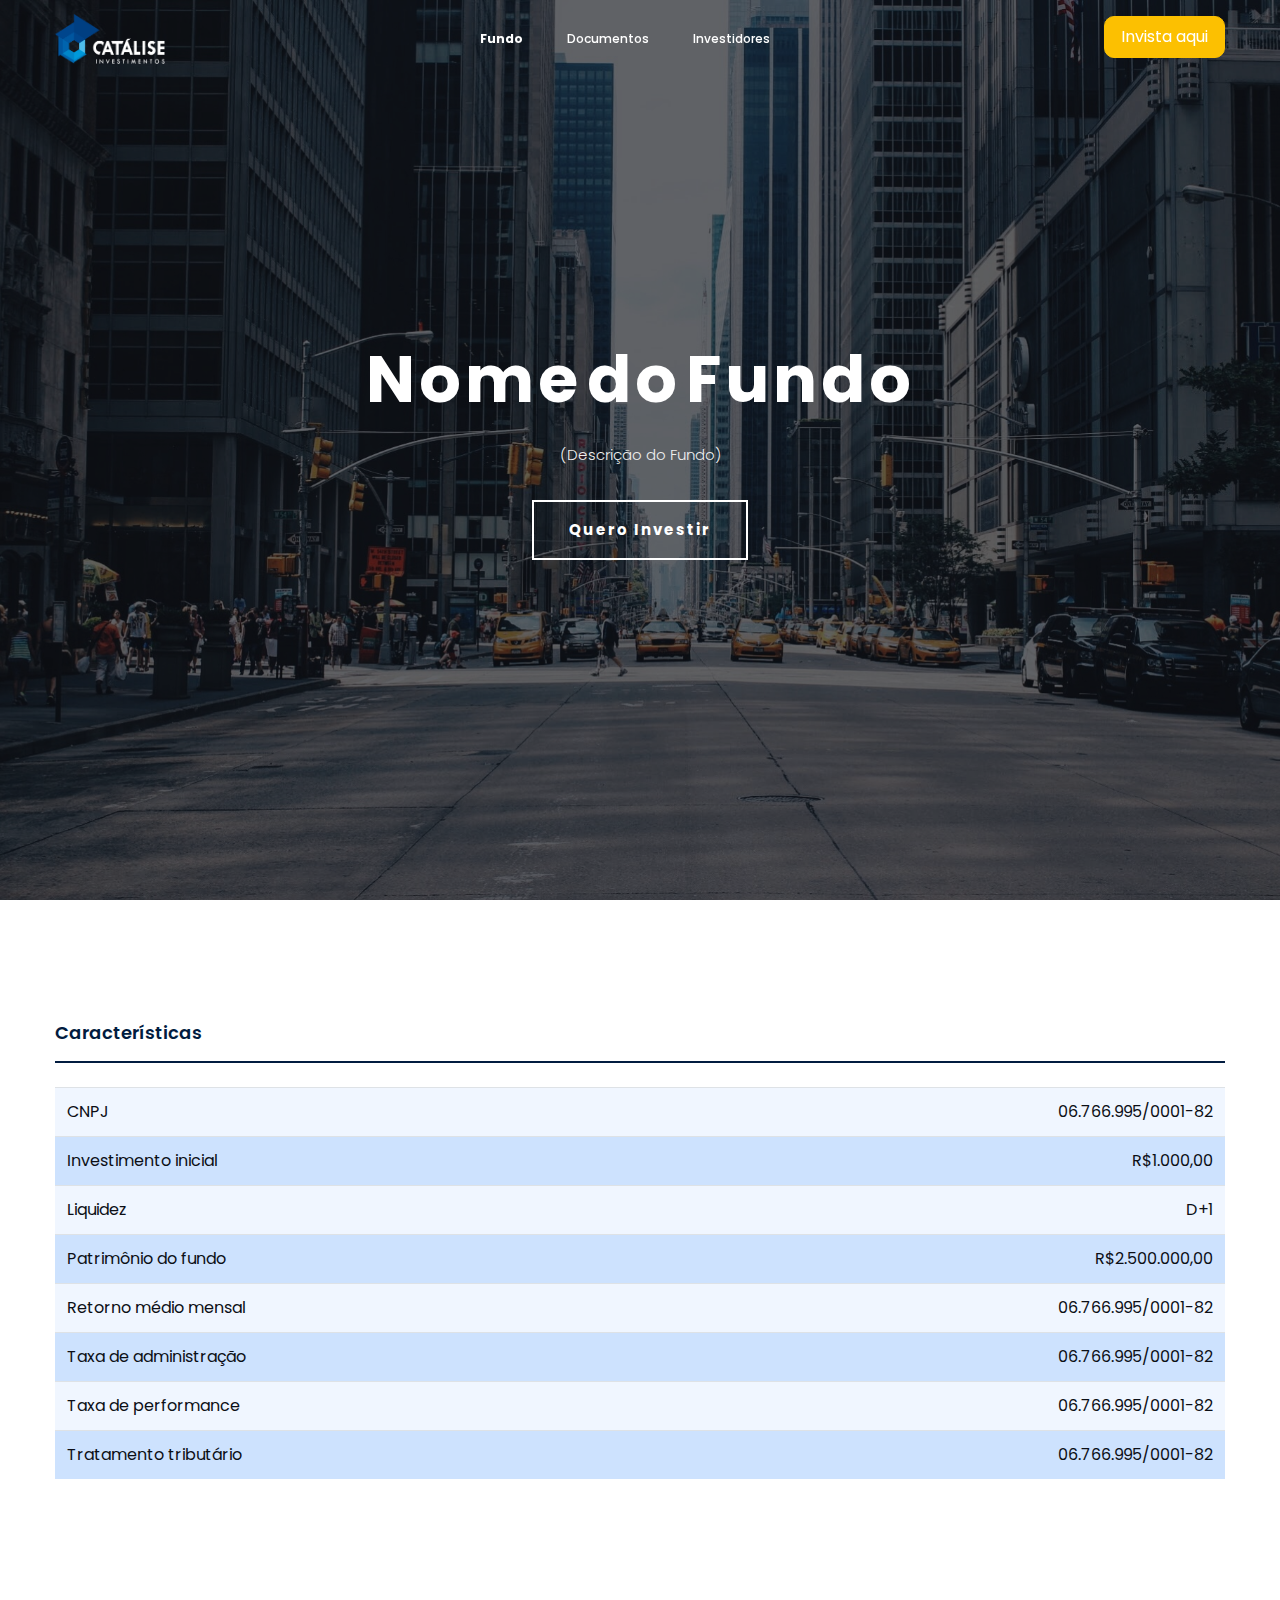
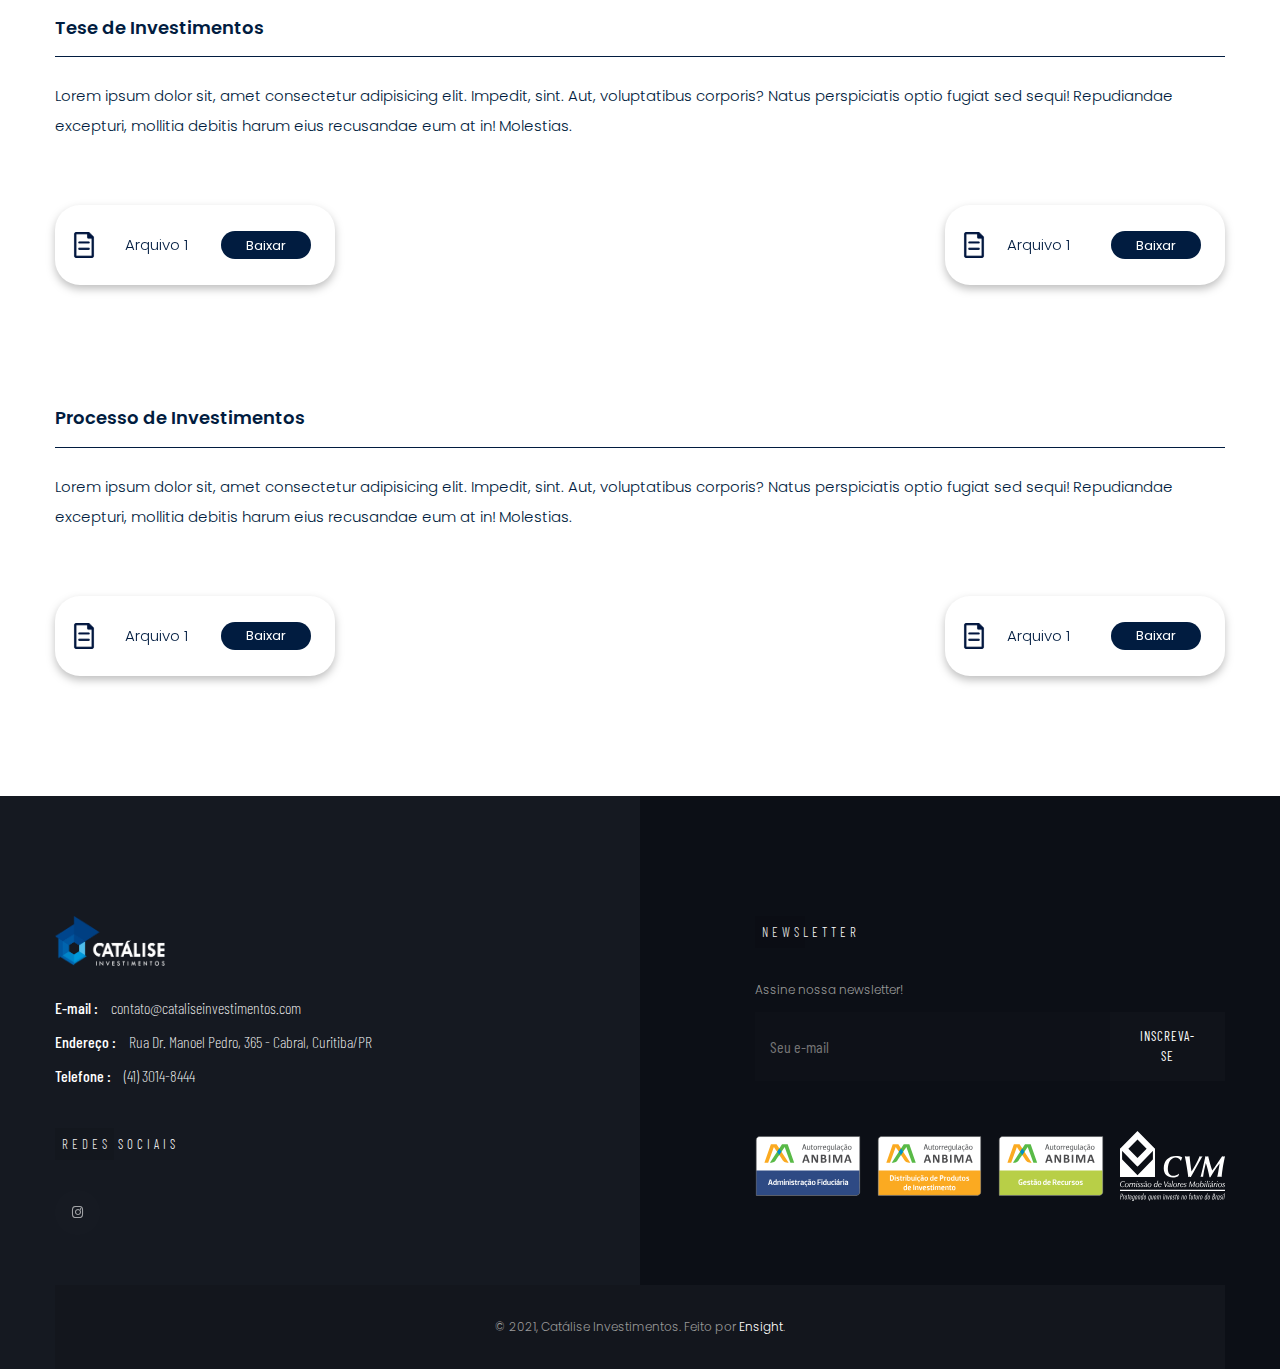
==== index.html @ 3461d492 "first" ====
<!DOCTYPE html>
<html lang="zxx">

<head>

    <!-- Metas -->
    <meta charset="utf-8">
    <meta http-equiv="X-UA-Compatible" content="IE=edge" />
    <meta name="viewport" content="width=device-width, initial-scale=1, maximum-scale=1" />
    <meta name="keywords" content="HTML5 Template Avo onepage themeforest" />
    <meta name="description" content="Avo - Onepage Multi-Purpose HTML5 Template" />
    <meta name="author" content="" />

    <!-- Title  -->
    <title>Tractor</title>

    <!-- Favicon -->
    <link rel="shortcut icon" href="img/favicon.png" />

    <!-- Google Fonts -->
    <link href="https://fonts.googleapis.com/css?family=Poppins:100,200,300,400,500,600,700,800,900&display=swap"
        rel="stylesheet">
    <link href="https://fonts.googleapis.com/css2?family=Barlow:wght@100;200;300;400;500;600;700;800;900&display=swap"
        rel="stylesheet">
    <link href="https://fonts.googleapis.com/css?family=Playfair+Display:400,500,600,700,800,900&display=swap"
        rel="stylesheet">
    <link href="https://fonts.googleapis.com/css2?family=Comfortaa:wght@300;400;500;600;700&display=swap"
        rel="stylesheet">
    <link href="https://fonts.googleapis.com/css2?family=Barlow+Condensed:wght@200;300;400;500;600;700&display=swap"
        rel="stylesheet">

    <!-- Plugins -->
    <link rel="stylesheet" href="css/plugins.css" />

    <!-- Core Style Css -->
    <link rel="stylesheet" href="css/style.css" />

</head>

<body>


    <!-- ==================== Start Loading ==================== -->

    <div id="preloader">
    </div>

    <!-- ==================== End Loading ==================== -->



    <!-- ==================== Start progress-scroll-button ==================== -->

    <div class="progress-wrap cursor-pointer">
        <svg class="progress-circle svg-content" width="100%" height="100%" viewBox="-1 -1 102 102">
            <path d="M50,1 a49,49 0 0,1 0,98 a49,49 0 0,1 0,-98" />
        </svg>
    </div>

    <!-- ==================== End progress-scroll-button ==================== -->



    <!-- ==================== Start cursor ==================== -->

    <div class="mouse-cursor cursor-outer"></div>
    <div class="mouse-cursor cursor-inner"></div>

    <!-- ==================== End cursor ==================== -->



    <!-- ==================== Start Navbar ==================== -->

    <nav class="navbar change navbar-expand-lg">
        <div class="container">

            <!-- Logo -->
            <a class="logo" href="#">
                <img src="img/logo-catalise.png" alt="logo" class="img-logo">
            </a>

            <button class="navbar-toggler" type="button" data-toggle="collapse" data-target="#navbarSupportedContent"
                aria-controls="navbarSupportedContent" aria-expanded="false" aria-label="Toggle navigation">
                <span class="icon-bar"><i class="fas fa-bars"></i></span>
            </button>

          <!-- navbar links -->
          <div class="collapse navbar-collapse" id="navbarSupportedContent">
        
            <ul class="navbar-nav ml-auto">
                <div class="d-flex justify-content-center" style="margin-right: 19.5rem;">
                    <li class="nav-item">
                        <a class="nav-link" href="index.html" style="font-weight: bold;">Fundo</a>
                    </li>
                    <li class="nav-item">
                        <a class="nav-link" href="documents.html">Documentos</a>
                    </li>
                    <li class="nav-item">
                        <a class="nav-link" href="investors.html">Investidores</a>
                    </li>
                </div>
                <li class="" style="margin-top: 0.7rem;">
                    <!-- <button type="button" class="btn btn-warning">Invista Aqui</button> -->
                    <a target="_blank" class="btn btn-warning " id="btn-header" href="https://catalisegestao.orama.com.br/novo-cadastro/novo-cliente/4052/">Invista aqui</a>
                </li>
            </ul>
        </div>
    </div>
</nav>

<!-- ==================== End Navbar ==================== -->



    <!-- ==================== Start Slider ==================== -->

    <header class="slider slider-prlx fixed-slider text-center">
        <div class="swiper-container parallax-slider" >
            <div class="swiper-wrapper" style=" -webkit-transition: none !important;
            -moz-transition: none !important;
            -o-transition: none !important;
            transition: none !important;">
                <div class="swiper-slide">
                    <div class="bg-img valign" data-background="img/slid/slider.jpg" data-overlay-dark="6" style=" -webkit-transition: none !important;
                    -moz-transition: none !important;
                    -o-transition: none !important;
                    transition: none !important;">
                        <div class="container">
                            <div class="row justify-content-center">
                                <div class="col-lg-7 col-md-9">
                                    <div class="caption center">
                                        <h1 data-splitting>Nome do Fundo</h1>
                                        <p>(Descrição do Fundo)</p>
                                        <a target="_blank" href="https://catalisegestao.orama.com.br/novo-cadastro/novo-cliente/4052/#/" class="btn-curve btn-lit mt-30">
                                            <span>Quero Investir </span>
                                        </a>
                                    </div>
                                </div>
                            </div>
                        </div>
                    </div>
                </div>
            </div>
        </div>
    </header>

    <!-- ==================== End Slider ==================== -->



    <div class="main-content">

        <!-- Start características  -->
        <div class="features section-padding">
            <div class="container">
                <h6 class="mb-3">Características</h6>
                <div class="line ">
                </div>
                <table class="table" style="margin-top: 1.5rem;">
                    <tbody>
                        <tr class="light-bluetr">
                            <td scope="row">CNPJ</td>
                            <td class="text-right">06.766.995/0001-82</td>
                        </tr>
                        <tr class="bluetr">
                            <td scope="row">Investimento inicial</td>
                            <td class="text-right">R$1.000,00</td>
                        </tr>
                        <tr class="light-bluetr">
                            <td scope="row">Liquidez</td>
                            <td class="text-right">D+1</td>

                        </tr>
                        <tr class="bluetr">
                            <td scope="row">Patrimônio do fundo</td>
                            <td class="text-right">R$2.500.000,00</td>

                        </tr>
                        <tr class="light-bluetr">
                            <td scope="row">Retorno médio mensal</td>
                            <td class="text-right">06.766.995/0001-82</td>

                        </tr>
                        <tr class="bluetr">
                            <td scope="row">Taxa de administração</td>
                            <td class="text-right">06.766.995/0001-82</td>

                        </tr>
                        <tr class="light-bluetr">
                            <td scope="row">Taxa de performance</td>
                            <td class="text-right">06.766.995/0001-82</td>

                        </tr>
                        <tr class="bluetr">
                            <td scope="row">Tratamento tributário</td>
                            <td class="text-right">06.766.995/0001-82</td>

                        </tr>
                    </tbody>
                </table>
            </div>
        </div>
        <!-- End características -->

        <!-- Start Tese de Investimentos -->
        <div class="tese">
            <div class="container">
                <h6 class="mb-3">Tese de Investimentos</h6>
                <div class="line"></div>
                <p style="margin-top: 1.5rem;" class="mb-3">
                    Lorem ipsum dolor sit, amet consectetur adipisicing elit. Impedit, sint. Aut, voluptatibus corporis? Natus perspiciatis optio fugiat sed sequi! Repudiandae excepturi, mollitia debitis harum eius recusandae eum at in! Molestias.
                </p>
                <div class="d-flex justify-content-between cards-responsive">
                    <div class="card d-flex align-items-center" style="width: 17.5rem; height: 5rem; flex-direction: row; margin-top: 3rem;">
                        <img src="img/download.svg" alt="download" style="width: 26px; height: 26px; margin-left: 1rem;">
                        <div class="card-body">
                        <p style="margin-left: 0.5rem;">Arquivo 1</p>
                        </div>
                        <button class="btn btn-download" style="margin-right: 1.5rem;">Baixar</button>
                    </div>
                    <div class="card d-flex align-items-center" style="width: 17.5rem; height: 5rem; flex-direction: row; margin-top: 3rem;">
                        <img src="img/download.svg" alt="download" style="width: 26px; height: 26px; margin-left: 1rem;">
                        <div class="card-body">
                          <p style="margin-right: 1rem;">Arquivo 1</p>
                        </div>
                        <button class="btn btn-download" style="margin-right: 1.5rem;">Baixar</button>
                    </div>
                </div>
            </div>
        </div>

      
        <!-- End Tese de Investimentos -->


        <!-- Start Processo de Investimentos -->

        <div class="processo section-padding">
            <div class="container">
                <h6 class="mb-3">Processo de Investimentos</h6>
                <div class="line"></div>
                <p style="margin-top: 1.5rem;" class="mb-3">
                    Lorem ipsum dolor sit, amet consectetur adipisicing elit. Impedit, sint. Aut, voluptatibus corporis? Natus perspiciatis optio fugiat sed sequi! Repudiandae excepturi, mollitia debitis harum eius recusandae eum at in! Molestias.
                </p>
                <div class="d-flex justify-content-between cards-responsive">
                    <div class="card d-flex align-items-center" style="width: 17.5rem; height: 5rem; flex-direction: row; margin-top: 3rem;">
                        <img src="img/download.svg" alt="download" style="width: 26px; height: 26px; margin-left: 1rem;">
                        <div class="card-body">
                        <p style="margin-left: 0.5rem;">Arquivo 1</p>
                        </div>
                        <button class="btn btn-download" style="margin-right: 1.5rem;">Baixar</button>
                    </div>
                    <div class="card d-flex align-items-center" style="width: 17.5rem; height: 5rem; flex-direction: row; margin-top: 3rem;">
                        <img src="img/download.svg" alt="download" style="width: 26px; height: 26px; margin-left: 1rem;">
                        <div class="card-body">
                          <p style="margin-right: 1rem;">Arquivo 1</p>
                        </div>
                        <button class="btn btn-download" style="margin-right: 1.5rem;">Baixar</button>
                    </div>
                </div>
            </div>
        </div>

        <!-- End Processo de Investimentos -->

        


       <!-- ==================== Start Footer ==================== -->

       <footer class="footer-half sub-bg section-padding pb-0">
        <div class="container">
            <div class="row">
                <div class="col-lg-5">
                    <div class="cont">
                        <div class="logo">
                            <a href="#0">
                                <img src="img/logo-catalise.png" class="img-logo" alt="">
                            </a>
                        </div>
                        <div class="con-info custom-font">
                            <ul>
                                <li><span>E-mail : </span> contato@cataliseinvestimentos.com</li>
                                <li><span>Endereço : </span> Rua Dr. Manoel Pedro, 365 - Cabral, Curitiba/PR
                                </li>
                                <li><span>Telefone : </span> (41) 3014-8444</li>
                            </ul>
                        </div>
                        <div class="social-icon">
                            <h6 class="custom-font stit simple-btn" style="color: white;">Redes Sociais</h6>
                            <div class="social">
                                <a target="_blank" href ="https://instagram.com/cataliseinvestimentos/"class="icon">
                                    <i class="fab fa-instagram"></i>
                                </a>
                                                                                     
                            </div>
                        </div>
                    </div>
                </div>
                <div class="col-lg-5 offset-lg-2">
                    <div class="subscribe mb-50">
                        <h6 class="custom-font stit simple-btn" style="color: white;">Newsletter</h6>
                        <p>Assine nossa newsletter!</p>
                        <form>
                            <div class="form-group custom-font">
                                <input type="email" name="subscribe" placeholder="Seu e-mail">
                                <button class="cursor-pointer" style="color: white;">inscreva-se</button>
                            </div>
                        </form>
                    </div>
                    <div class="desktop-img">
                        <div class="d-flex">
                            <img src="img/certifcate/anbima_adm_fiduciaria.svg" alt="" >
                            <img src="img/certifcate/anbima_distribuicao_recursos.svg" alt="" class="ml-3">
                            <img src="img/certifcate/anbima_gestao_de_recursos.svg" alt="" class="ml-3">
                            <img src="img/certifcate/cvm.svg" alt="" class="ml-3" id="img-cvm" style="display: block;">
                        </div>
                    </div>
                    <div class="mobile-img">
                    <div class="d-flex">
                        <img src="img/certifcate/anbima_adm_fiduciaria.svg" alt="" >
                        <img src="img/certifcate/anbima_distribuicao_recursos.svg" alt="" class="ml-3">
                        <img src="img/certifcate/anbima_gestao_de_recursos.svg" alt="" class="ml-3">
                    </div>
                    <div style="width: 90px; height: 52px; margin-top: 1rem; margin-left: 5.8rem;">
                        <img src="img/certifcate/cvm.svg" alt="" class="ml-3" id="img-cvm" style="display: block;" id="cvm-mobile">
                    </div>
                    </div>
                </div>
            </div>
            <div class="copyrights text-center">
                <p>© 2021, Catálise Investimentos. Feito por <a target="_blank" href="https://ensight.com.br" style="color: white;">Ensight</a>.</p>
            </div>
        </div>
    </footer>

    <!-- ==================== End Footer ==================== -->



    </div>






    <!-- jQuery -->
    <script src="js/jquery-3.0.0.min.js"></script>
    <script src="js/jquery-migrate-3.0.0.min.js"></script>

    <!-- plugins -->
    <script src="js/plugins.js"></script>

    <!-- custom scripts -->
    <script src="js/scripts.js"></script>

</body>

</html>
---- css/plugins.css ----
/*-----------------------------------------------------------------------------------

	Theme Name: avo
	Theme URI: http://
	Description: The Multi-Purpose Template
	Author: ui-themez
	Author URI: http://themeforest.net/user/ui-themez
	Version: 1.0

-----------------------------------------------------------------------------------*/

/* ----------------------------------------------------------------
			[ All Css Plugins & Helper Classes File ]
-----------------------------------------------------------------*/

/* == bootstrap == */
@import url("plugins/bootstrap.min.css");

/* == animate css == */
@import url("plugins/animate.css");

/* == ionicons icon font == */
@import url("plugins/ionicons.min.css");

/* == pe-icon-7-stroke == */
@import url("plugins/pe-icon-7-stroke.css");

/* == fontawesome icon font == */
@import url("plugins/fontawesome-all.min.css");

/* == justifiedGallery.min == */
@import url("plugins/justifiedGallery.min.css");

/* == YouTubePopUp == */
@import url("plugins/YouTubePopUp.css");

/* == slick carousel == */
@import url("plugins/slick.css");
@import url("plugins/slick-theme.css");

/* == swiper.min font == */
@import url("plugins/swiper.min.css");
---- css/style.css ----
/*-----------------------------------------------------------------------------------

    Theme Name: Avo
    Theme URI: http://
    Description: Creative Agency & Portfolio
    Author: UI-ThemeZ
    Author URI: http://themeforest.net/user/UI-ThemeZ
    Version: 1.0

-----------------------------------------------------------------------------------*/
/* ----------------------------------------------------------------

== Table Of Content

    |--- BASE

        |- typography
        |- helper classes

    |--- SHORTCODES

        |- extra
        |- overlay
        |- section-heading
        |- buttons
        |- navbar
        |- sliders
        |- intro
        |- feature-box
        |- clients
        |- counter
        |- portfolio
        |- process
        |- progress-bar
        |- tabs
        |- team
        |- testimonials
        |- blog
        |- contact-form
        |- footers

    |--- BASE

        |- responsive
	


---------------------------------------------------------------- */
/* ====================== [ Start Typography  ] ====================== */
* {
  margin: 0;
  padding: 0;
  -webkit-box-sizing: border-box;
  box-sizing: border-box;
  outline: none;
  list-style: none; }

body {
  color: #0c0f16;
  line-height: 1.5;
  font-weight: 400;
  overflow-x: hidden !important;
  font-family: 'Poppins', sans-serif; }
  body.bd-dark {
    color: #fff;
    background: #0c0f16; }

img {
  width: 100%;
  height: auto; }

span, a, a:hover {
  display: inline-block;
  color: inherit; }

h1 {
  font-size: 55px; }

h2 {
  font-size: 40px; }

h3 {
  font-size: 35px; }

h4 {
  font-size: 30px; }

h5 {
  font-size: 25px; }

h6 {
  font-size: 18px; }

h1, h2, h3, h4, h5, h6 {
  margin: 0;
  line-height: 1.4;
  font-weight: 600; 
  color: #011C40
  ;
}

p {
  color: #011C40
  ;
  font-size: 15px;
  font-weight: 300;
  line-height: 2;
  margin: 0; }

a, span {
  display: inline-block; }
  a:hover, span:hover {
    text-decoration: none; }

.container {
  max-width: 1200px; }

.custom-font {
  font-family: 'Barlow Condensed', sans-serif; }

/* ====================== [ End Typography  ] ====================== */
/* ====================== [ Start Helper Classes  ] ====================== */
.o-hidden {
  overflow: hidden; }

.position-re {
  position: relative; }

.ontop {
  position: relative;
  z-index: 7; }

.full-over {
  position: absolute !important;
  top: 0;
  left: 0;
  height: 100%;
  width: 100%; }

.full-width {
  width: 100% !important; }

.main-color {
  color: #75dab4 !important; }

.bg-gray {
  background-color: #f8f4f3; }
  .bg-gray .primery-shadow {
    -webkit-box-shadow: 0px 4px 30px -4px rgba(0, 0, 0, 0.2);
    box-shadow: 0px 4px 30px -4px rgba(0, 0, 0, 0.2); }

.bg-dark {
  background-color: #141414 !important; }
  .bg-dark .primery-shadow {
    -webkit-box-shadow: 0px 4px 40px -4px rgba(255, 255, 255, 0.2);
    box-shadow: 0px 4px 40px -4px rgba(255, 255, 255, 0.2); }

.bg-color {
  background-color: #75dab4 !important; }
  .bg-color .primery-shadow {
    -webkit-box-shadow: 0px 4px 40px -4px rgba(255, 255, 255, 0.2);
    box-shadow: 0px 4px 40px -4px rgba(255, 255, 255, 0.2); }

.sub-bg {
  background: #f7f7f7 !important; }

.bg-img {
  background-size: cover;
  background-repeat: no-repeat; }

.bg-center {
  background-position: center center; }

.bg-fixed {
  background-attachment: fixed; }

.bg-repeat {
  background-size: auto;
  background-repeat: repeat; }

.section-padding {
  padding: 120px 0; }

.section-ptb {
  padding: 80px 0; }

.cmd-padding {
  padding: 0 10px; }

.csm-padding {
  padding: 0 5px; }

.head-pt {
  padding: 80px 0 0; }

.head-pb {
  padding: 0 0 80px; }

.rounded {
  border-radius: 5px; }

.circle {
  border-radius: 50%; }

.unlist {
  list-style: none; }

.undecro:hover {
  text-decoration: none; }

.inline {
  display: inline-block; }

.valign {
  display: -webkit-box;
  display: -ms-flexbox;
  display: flex;
  -webkit-box-align: center;
  -ms-flex-align: center;
  align-items: center; }

.primery-shadow {
  -webkit-box-shadow: 0px 8px 30px -4px rgba(0, 0, 0, 0.1);
  box-shadow: 0px 8px 30px -4px rgba(0, 0, 0, 0.1); }

.padding5 {
  padding-right: 5%;
  padding-left: 5%; }

/*-------------------------------------------------------
					 text color
-------------------------------------------------------*/
.text-white {
  color: #FFF; }

.text-black {
  color: #000; }

.text-extra-light-gray {
  color: #b7b7b7; }

/*-------------------------------------------------------
					font-weight
-------------------------------------------------------*/
.fw-100 {
  font-weight: 100 !important; }

.fw-200 {
  font-weight: 200 !important; }

.fw-300 {
  font-weight: 300 !important; }

.fw-400 {
  font-weight: 400 !important; }

.fw-500 {
  font-weight: 500 !important; }

.fw-600 {
  font-weight: 600 !important; }

.fw-700 {
  font-weight: 700 !important; }

.fw-800 {
  font-weight: 800 !important; }

.fw-900 {
  font-weight: 900 !important; }

/*-------------------------------------------------------
					 font-size
-------------------------------------------------------*/
.fz-10 {
  font-size: 10px !important; }

.fz-12 {
  font-size: 12px !important; }

.fz-14 {
  font-size: 14px !important; }

.fz-15 {
  font-size: 15px !important; }

.fz-16 {
  font-size: 16px !important; }

.fz-18 {
  font-size: 18px !important; }

.fz-20 {
  font-size: 20px !important; }

.fz-22 {
  font-size: 22px !important; }

.fz-25 {
  font-size: 25px !important; }

.fz-30 {
  font-size: 30px !important; }

.fz-40 {
  font-size: 40px !important; }

.fz-50 {
  font-size: 50px !important; }

/*-------------------------------------------------------
					line-height
-------------------------------------------------------*/
.line-height-10 {
  line-height: 10px; }

.line-height-13 {
  line-height: 13px; }

.line-height-18 {
  line-height: 18px; }

.line-height-20 {
  line-height: 20px; }

.line-height-24 {
  line-height: 24px; }

.line-height-22 {
  line-height: 22px; }

.line-height-26 {
  line-height: 26px; }

.line-height-28 {
  line-height: 28px; }

.line-height-30 {
  line-height: 30px; }

.line-height-35 {
  line-height: 35px; }

.line-height-40 {
  line-height: 40px; }

.line-height-45 {
  line-height: 45px; }

.line-height-50 {
  line-height: 50px; }

.line-height-55 {
  line-height: 55px; }

.line-height-60 {
  line-height: 60px; }

.line-height-65 {
  line-height: 65px; }

.line-height-70 {
  line-height: 70px; }

.line-height-75 {
  line-height: 75px; }

.line-height-80 {
  line-height: 80px; }

.line-height-85 {
  line-height: 85px; }

.line-height-90 {
  line-height: 90px; }

.line-height-95 {
  line-height: 95px; }

.line-height-100 {
  line-height: 100px; }

.line-height-110 {
  line-height: 110px; }

.line-height-120 {
  line-height: 120px; }

/*-------------------------------------------------------
					text-transform
-------------------------------------------------------*/
.text-u {
  text-transform: uppercase !important; }

.text-l {
  text-transform: lowercase !important; }

.text-c {
  text-transform: capitalize !important; }

.text-non {
  text-transform: none !important; }

.text-i {
  font-style: italic; }

/*-------------------------------------------------------
					 letter-spacing
-------------------------------------------------------*/
.ls0 {
  letter-spacing: 0px !important; }

.ls1 {
  letter-spacing: 1px !important; }

.ls2 {
  letter-spacing: 2px !important; }

.ls3 {
  letter-spacing: 3px !important; }

.ls4 {
  letter-spacing: 4px !important; }

.ls5 {
  letter-spacing: 5px !important; }

.ls10 {
  letter-spacing: 10px !important; }

/*-------------------------------------------------------
			 margin-top  (0/100) +5
-------------------------------------------------------*/
.mt-0 {
  margin-top: 0 !important; }

.mt-5 {
  margin-top: 5px !important; }

.mt-10 {
  margin-top: 10px !important; }

.mt-15 {
  margin-top: 15px !important; }

.mt-20 {
  margin-top: 20px !important; }

.mt-25 {
  margin-top: 25px !important; }

.mt-30 {
  margin-top: 30px !important; }

.mt-35 {
  margin-top: 35px !important; }

.mt-40 {
  margin-top: 40px !important; }

.mt-45 {
  margin-top: 45px !important; }

.mt-50 {
  margin-top: 50px !important; }

.mt-55 {
  margin-top: 55px !important; }

.mt-60 {
  margin-top: 60px !important; }

.mt-62 {
  margin-top: 62px !important; }

.mt-65 {
  margin-top: 65px !important; }

.mt-70 {
  margin-top: 70px !important; }

.mt-75 {
  margin-top: 75px !important; }

.mt-80 {
  margin-top: 80px !important; }

.mt-85 {
  margin-top: 85px !important; }

.mt-90 {
  margin-top: 90px !important; }

.mt-95 {
  margin-top: 95px !important; }

.mt-100 {
  margin-top: 100px !important; }

/*-------------------------------------------------------
			 margin-bottom  (0/100) +5
-------------------------------------------------------*/
.mb-0 {
  margin-bottom: 0 !important; }

.mb-5 {
  margin-bottom: 5px !important; }

.mb-10 {
  margin-bottom: 10px !important; }

.mb-15 {
  margin-bottom: 15px !important; }

.mb-20 {
  margin-bottom: 20px !important; }

.mb-25 {
  margin-bottom: 25px !important; }

.mb-30 {
  margin-bottom: 30px !important; }

.mb-35 {
  margin-bottom: 35px !important; }

.mb-40 {
  margin-bottom: 40px !important; }

.mb-45 {
  margin-bottom: 45px !important; }

.mb-50 {
  margin-bottom: 50px !important; }

.mb-55 {
  margin-bottom: 55px !important; }

.mb-60 {
  margin-bottom: 60px !important; }

.mb-62 {
  margin-bottom: 62px !important; }

.mb-65 {
  margin-bottom: 65px !important; }

.mb-70 {
  margin-bottom: 70px !important; }

.mb-75 {
  margin-bottom: 75px !important; }

.mb-80 {
  margin-bottom: 80px !important; }

.mb-85 {
  margin-bottom: 85px !important; }

.mb-90 {
  margin-bottom: 90px !important; }

.mb-95 {
  margin-bottom: 95px !important; }

.mb-100 {
  margin-bottom: 100px !important; }

/*-------------------------------------------------------
			padding-top  (0/100) +5
-------------------------------------------------------*/
.pt-0 {
  padding-top: 0 !important; }

.pt-5 {
  padding-top: 5px !important; }

.pt-10 {
  padding-top: 10px !important; }

.pt-15 {
  padding-top: 15px !important; }

.pt-20 {
  padding-top: 20px !important; }

.pt-25 {
  padding-top: 25px !important; }

.pt-30 {
  padding-top: 30px !important; }

.pt-35 {
  padding-top: 35px !important; }

.pt-40 {
  padding-top: 40px !important; }

.pt-45 {
  padding-top: 45px !important; }

.pt-50 {
  padding-top: 50px !important; }

.pt-55 {
  padding-top: 55px !important; }

.pt-60 {
  padding-top: 60px !important; }

.pt-65 {
  padding-top: 65px !important; }

.pt-70 {
  padding-top: 70px !important; }

.pt-75 {
  padding-top: 75px !important; }

.pt-80 {
  padding-top: 80px !important; }

.pt-85 {
  padding-top: 85px !important; }

.pt-90 {
  padding-top: 90px !important; }

.pt-95 {
  padding-top: 95px !important; }

.pt-100 {
  padding-top: 100px !important; }

/*-------------------------------------------------------
		 padding-bottom  (0/100) +5
-------------------------------------------------------*/
.pb-0 {
  padding-bottom: 0 !important; }

.pb-5 {
  padding-bottom: 5px !important; }

.pb-10 {
  padding-bottom: 10px !important; }

.pb-15 {
  padding-bottom: 15px !important; }

.pb-20 {
  padding-bottom: 20px !important; }

.pb-25 {
  padding-bottom: 25px !important; }

.pb-30 {
  padding-bottom: 30px !important; }

.pb-35 {
  padding-bottom: 35px !important; }

.pb-40 {
  padding-bottom: 40px !important; }

.pb-45 {
  padding-bottom: 45px !important; }

.pb-50 {
  padding-bottom: 50px !important; }

.pb-55 {
  padding-bottom: 55px !important; }

.pb-60 {
  padding-bottom: 60px !important; }

.pb-65 {
  padding-bottom: 65px !important; }

.pb-70 {
  padding-bottom: 70px !important; }

.pb-75 {
  padding-bottom: 75px !important; }

.pb-80 {
  padding-bottom: 80px !important; }

.pb-85 {
  padding-bottom: 85px !important; }

.pb-90 {
  padding-bottom: 90px !important; }

.pb-95 {
  padding-bottom: 95px !important; }

.pb-100 {
  padding-bottom: 100px !important; }

.no-padding {
  padding: 0 !important; }

/* ====================== [ End Helper Classes  ] ====================== */
/* ====================== [ Start Preloader ] ====================== */
.pace {
  pointer-events: none;
  -webkit-user-select: none;
  -moz-user-select: none;
  -ms-user-select: none;
  user-select: none;
  z-index: 99999999999999;
  position: fixed;
  margin: auto;
  top: 0;
  left: 0;
  right: 0;
  bottom: 0;
  width: 400px;
  border: 0px;
  height: 1px;
  overflow: hidden;
  background: rgba(255, 255, 255, 0.05);
  -webkit-transition: all 1s;
  -o-transition: all 1s;
  transition: all 1s; }
  .pace .pace-progress {
    -webkit-transform: translate3d(0, 0, 0);
    transform: translate3d(0, 0, 0);
    max-width: 300px;
    position: fixed;
    z-index: 99999999999999;
    display: block;
    position: absolute;
    top: 0;
    right: 100%;
    height: 100%;
    width: 100%;
    background: #75dab4; }

.pace.pace-inactive {
  width: 100vw;
  opacity: 0; }
  .pace.pace-inactive .pace-progress {
    max-width: 100vw; }

#preloader {
  width: 100%;
  height: 100vh;
  overflow: hidden;
  position: fixed;
  z-index: 9999999; }
  #preloader:after, #preloader:before {
    content: '';
    position: fixed;
    left: 0;
    height: 50%;
    width: 100%;
    background: #252531;
    -webkit-transition-timing-function: cubic-bezier(0.19, 1, 0.22, 1);
    -o-transition-timing-function: cubic-bezier(0.19, 1, 0.22, 1);
    transition-timing-function: cubic-bezier(0.19, 1, 0.22, 1); }
  #preloader:before {
    top: 0; }
  #preloader:after {
    bottom: 0; }
  #preloader.isdone {
    visibility: hidden;
    -webkit-transition-delay: 1.5s;
    -o-transition-delay: 1.5s;
    transition-delay: 1.5s; }
    #preloader.isdone:after, #preloader.isdone:before {
      height: 0;
      -webkit-transition: all 0.7s cubic-bezier(1, 0, 0.55, 1);
      -o-transition: all 0.7s cubic-bezier(1, 0, 0.55, 1);
      transition: all 0.7s cubic-bezier(1, 0, 0.55, 1);
      -webkit-transition-delay: 1s;
      -o-transition-delay: 1s;
      transition-delay: 1s; }

.loading-text {
  font-weight: 300;
  text-transform: uppercase;
  letter-spacing: 10px;
  position: absolute;
  top: calc(50% - 30px);
  left: 50%;
  -webkit-transform: translate(-50%, -50%);
  -ms-transform: translate(-50%, -50%);
  transform: translate(-50%, -50%);
  color: #75dab4;
  font-family: 'Teko', sans-serif;
  z-index: 9999; }
  .loading-text.isdone {
    top: 50%;
    opacity: 0;
    -webkit-transition: all 0.8s cubic-bezier(0.19, 1, 0.22, 1);
    -o-transition: all 0.8s cubic-bezier(0.19, 1, 0.22, 1);
    transition: all 0.8s cubic-bezier(0.19, 1, 0.22, 1);
    -webkit-transition-delay: .5s;
    -o-transition-delay: .5s;
    transition-delay: .5s; }

/* ====================== [ End Preloader ] ====================== */
/* ====================== [ Start Text Animation & Images ] ====================== */
.splitting.animated .char {
  -webkit-animation: fadeInUp 0.4s cubic-bezier(0.3, 0, 0.7, 1) both;
  animation: fadeInUp 0.4s cubic-bezier(0.3, 0, 0.7, 1) both;
  -webkit-animation-delay: calc(30ms * var(--char-index));
  animation-delay: calc(30ms * var(--char-index)); }

.splitting .whitespace {
  width: 5px; }

@-webkit-keyframes fadeInUp {
  0% {
    opacity: 0;
    -webkit-transform: translateY(20px);
    transform: translateY(20px); }
  100% {
    opacity: 1;
    -webkit-transform: translateY(0);
    transform: translateY(0); } }

@keyframes fadeInUp {
  0% {
    opacity: 0;
    -webkit-transform: translateY(20px);
    transform: translateY(20px); }
  100% {
    opacity: 1;
    -webkit-transform: translateY(0);
    transform: translateY(0); } }

.splitting.txt.animated .char {
  -webkit-animation: fadeIn 0.3s cubic-bezier(0.3, 0, 0.7, 1) both;
  animation: fadeIn 0.3s cubic-bezier(0.3, 0, 0.7, 1) both;
  -webkit-animation-delay: calc(10ms * var(--char-index));
  animation-delay: calc(10ms * var(--char-index)); }

.splitting.txt .whitespace {
  width: 5px; }

@-webkit-keyframes fadeIn {
  0% {
    opacity: 0; }
  100% {
    opacity: 1; } }

@keyframes fadeIn {
  0% {
    opacity: 0; }
  100% {
    opacity: 1; } }

.imago {
  -webkit-clip-path: polygon(0 0, 100% 0, 100% 0, 0 0);
  clip-path: polygon(0 0, 100% 0, 100% 0, 0 0);
  -webkit-transition: all .8s;
  -o-transition: all .8s;
  transition: all .8s;
  -webkit-transition-delay: .3s;
  -o-transition-delay: .3s;
  transition-delay: .3s; }
  .imago.animated {
    -webkit-clip-path: polygon(0 0, 100% 0, 100% 100%, 0 100%);
    clip-path: polygon(0 0, 100% 0, 100% 100%, 0 100%); }

/* ====================== [ End Text Animation & Images ] ====================== */
/* ====================== [ Start Cursor Style ] ====================== */
/* body {
  cursor: none; }

.mouse-cursor {
  position: fixed;
  left: 0;
  top: 0;
  pointer-events: none;
  border-radius: 50%;
  -webkit-transform: translateZ(0);
  transform: translateZ(0);
  visibility: hidden; }

.cursor-inner {
  margin-left: 2px;
  margin-top: 2px;
  width: 6px;
  height: 6px;
  z-index: 10000001;
  background-color: #75dab4;
  -webkit-transition: width .3s ease-in-out,
 height .3s ease-in-out,
 margin .3s ease-in-out,
 opacity .3s ease-in-out;
  -o-transition: width .3s ease-in-out,
 height .3s ease-in-out,
 margin .3s ease-in-out,
 opacity .3s ease-in-out;
  transition: width .3s ease-in-out,
 height .3s ease-in-out,
 margin .3s ease-in-out,
 opacity .3s ease-in-out; }

.cursor-inner.cursor-hover {
  margin-left: -40px;
  margin-top: -40px;
  width: 80px;
  height: 80px;
  background-color: #75dab4;
  opacity: .3; }

.cursor-outer {
  margin-left: -15px;
  margin-top: -15px;
  width: 40px;
  height: 40px;
  border: 1px solid #75dab4;
  -webkit-box-sizing: border-box;
  box-sizing: border-box;
  z-index: 10000000;
  opacity: .5;
  -webkit-transition: all .08s ease-out;
  -o-transition: all .08s ease-out;
  transition: all .08s ease-out; }
  .cursor-outer.cursor-hover {
    opacity: 0; } */

/* ====================== [ End Cursor Style ] ====================== */
/* ====================== [ Start progress-wrap ] ====================== */
.progress-wrap {
  position: fixed;
  bottom: 30px;
  right: 30px;
  height: 44px;
  width: 44px;
  cursor: pointer;
  display: block;
  border-radius: 50px;
  z-index: 100;
  opacity: 0;
  visibility: hidden;
  -webkit-transform: translateY(20px);
  -ms-transform: translateY(20px);
  transform: translateY(20px);
  -webkit-transition: all 400ms linear;
  -o-transition: all 400ms linear;
  transition: all 400ms linear; }

.progress-wrap.active-progress {
  opacity: 1;
  visibility: visible;
  -webkit-transform: translateY(0);
  -ms-transform: translateY(0);
  transform: translateY(0); }

.progress-wrap::after {
  position: absolute;
  font-family: 'Font Awesome 5 Free';
  content: '\f077';
  text-align: center;
  line-height: 44px;
  font-size: 13px;
  font-weight: 900;
  color: #FCC001;
  left: 0;
  top: 0;
  height: 44px;
  width: 44px;
  cursor: pointer;
  display: block;
  z-index: 1;
  -webkit-transition: all 400ms linear;
  -o-transition: all 400ms linear;
  transition: all 400ms linear; }

.progress-wrap svg path {
  fill: none; }

.progress-wrap svg.progress-circle path {
  stroke: #FCC001;
  stroke-width: 4;
  -webkit-box-sizing: border-box;
  box-sizing: border-box;
  -webkit-transition: all 400ms linear;
  -o-transition: all 400ms linear;
  transition: all 400ms linear; }

/* ====================== [ End progress-wrap ] ====================== */
/* ====================== [ Start Overlay ] ====================== */
[data-overlay-dark],
[data-overlay-light] {
  position: relative; }

[data-overlay-dark] .container,
[data-overlay-light] .container {
  position: relative;
  z-index: 2; }

[data-overlay-dark]:before,
[data-overlay-light]:before {
  content: '';
  position: absolute;
  width: 100%;
  height: 100%;
  top: 0;
  left: 0;
  z-index: 1; }

[data-overlay-dark]:before {
  background: #02050b; }

[data-overlay-light]:before {
  background: #fff; }

[data-overlay-dark] h1,
[data-overlay-dark] h2,
[data-overlay-dark] h3,
[data-overlay-dark] h4,
[data-overlay-dark] h5,
[data-overlay-dark] h6,
[data-overlay-dark] span,
.bg-dark h1,
.bg-dark h2,
.bg-dark h3,
.bg-dark h4,
.bg-dark h5,
.bg-dark h6,
.bg-dark span,
.bg-color h1,
.bg-color h2,
.bg-color h3,
.bg-color h4,
.bg-color h5,
.bg-color h6,
.bg-color span {
  color: #fff; }

[data-overlay-dark] p,
.bg-dark p,
.bg-color p {
  color: #dad6d6; }

[data-overlay-dark="0"]:before,
[data-overlay-light="0"]:before {
  opacity: 0; }

[data-overlay-dark="1"]:before,
[data-overlay-light="1"]:before {
  opacity: .1; }

[data-overlay-dark="2"]:before,
[data-overlay-light="2"]:before {
  opacity: .2; }

[data-overlay-dark="3"]:before,
[data-overlay-light="3"]:before {
  opacity: .3; }

[data-overlay-dark="4"]:before,
[data-overlay-light="4"]:before {
  opacity: .4; }

[data-overlay-dark="5"]:before,
[data-overlay-light="5"]:before {
  opacity: .5; }

[data-overlay-dark="6"]:before,
[data-overlay-light="6"]:before {
  opacity: .6; }

[data-overlay-dark="7"]:before,
[data-overlay-light="7"]:before {
  opacity: .7; }

[data-overlay-dark="8"]:before,
[data-overlay-light="8"]:before {
  opacity: .8; }

[data-overlay-dark="9"]:before,
[data-overlay-light="9"]:before,
[data-overlay-color="9"]:before {
  opacity: .9; }

[data-overlay-dark="10"]:before,
[data-overlay-light="10"]:before {
  opacity: 1; }

/* ====================== [ End Overlay ] ====================== */
/* ====================== [ Start Heading ] ====================== */
.sec-head {
  position: relative;
  margin: 0 auto 80px; }
  .sec-head h6 {
    color: #75dab4;
    font-weight: 300;
    font-size: 17px;
    text-transform: uppercase;
    letter-spacing: 14px;
    margin-bottom: 5px; }
  .sec-head h3 {
    font-size: 80px;
    font-weight: 700;
    text-transform: uppercase;
    letter-spacing: 4px;
    text-shadow: 0 8px rgba(0, 0, 0, 0.05); }
  .sec-head .tbg {
    position: absolute;
    bottom: 0;
    left: 0;
    width: 100%;
    text-align: center;
    font-size: 10vw;
    font-weight: 700;
    color: transparent;
    -webkit-text-stroke: 1px rgba(0, 0, 0, 0.2);
    opacity: .3; }
  .sec-head.tr-head {
    text-align: right;
    margin-bottom: 0; }
    .sec-head.tr-head .tbg {
      text-align: left; }

.sub-title {
  position: relative;
  padding-left: 20px;
  margin-bottom: 20px; }
  .sub-title h6 {
    font-family: 'Barlow Condensed', sans-serif;
    font-weight: 300;
    font-size: 16px;
    text-transform: uppercase;
    letter-spacing: 4px; }
  .sub-title span {
    width: 4px;
    height: 4px;
    border-radius: 50%;
    background: #75dab4;
    position: absolute;
    left: 6px;
    bottom: 5px; }
    .sub-title span:first-of-type {
      bottom: 11px; }
    .sub-title span:last-of-type {
      left: 0px; }

.main-title {
  font-weight: 600;
  line-height: 1.5;
  margin-bottom: 15px; }

.extra-title {
  font-weight: 700; }

.sm-title {
  font-size: 14px;
  font-weight: 600;
  letter-spacing: 1px;
  text-transform: uppercase; }

.smore {
  position: relative;
  font-size: 20px;
  font-weight: 300;
  letter-spacing: 2px;
  text-transform: uppercase;
  display: inline-block;
  padding: 5px; }
  .smore:after {
    content: '';
    width: 45%;
    height: 100%;
    background: rgba(255, 255, 255, 0.03);
    position: absolute;
    left: 0;
    top: 0; }
  .smore i {
    margin-left: 10px; }

/* ====================== [ End Heading ] ====================== */
/* ====================== [  Start Button Style ] ====================== */
.btn-curve {
  background: transparent;
  padding: 12px 35px;
  border: 1px solid #1e1e1e;
  position: relative;
  overflow: hidden;
  cursor: pointer; }
  .btn-curve:focus {
    outline: none; }
  .btn-curve:hover {
    outline: none; }
    .btn-curve:hover:after {
      bottom: -30px;
      -webkit-transform: rotate(0deg);
      -ms-transform: rotate(0deg);
      transform: rotate(0deg); }
    .btn-curve:hover span {
      color: #fff; }
  .btn-curve:after {
    content: '';
    position: absolute;
    top: -30px;
    left: -30px;
    right: -30px;
    bottom: 130%;
    background: #1e1e1e;
    -webkit-transform: rotate(-5deg);
    -ms-transform: rotate(-5deg);
    transform: rotate(-5deg);
    -webkit-transition: all .8s;
    -o-transition: all .8s;
    transition: all .8s; }
  .btn-curve span {
    font-size: 13px;
    font-weight: 500;
    text-transform: uppercase;
    letter-spacing: 2px;
    position: relative;
    z-index: 2;
    -webkit-transition: all .8s;
    -o-transition: all .8s;
    transition: all .8s; }
  .btn-curve.btn-lit {
    border-color: #fff;
    color: #fff; }
    .btn-curve.btn-lit:hover span {
      color: #75dab4; }
    .btn-curve.btn-lit:after {
      background: #fff; }
  .btn-curve.btn-blc {
    background: #1e1e1e; }
    .btn-curve.btn-blc:after {
      background: #fff; }
    .btn-curve.btn-blc span {
      color: #fff; }
    .btn-curve.btn-blc:hover span {
      color: #1e1e1e; }
  .btn-curve.btn-color {
    background: #75dab4;
    border-color: #75dab4; }
    .btn-curve.btn-color:after {
      background: #fff; }
    .btn-curve.btn-color span {
      color: #0c0f16; }
    .btn-curve.btn-color:hover span {
      color: #75dab4; }
  .btn-curve.btn-lg {
    padding: 14px 40px; }
    .btn-curve.btn-lg span {
      font-size: 14px; }
  .btn-curve.btn-wit {
    background: #fff;
    border-color: #fff; }
    .btn-curve.btn-wit:after {
      background: #090909; }
    .btn-curve.btn-wit span {
      color: #1e1e1e; }
    .btn-curve.btn-wit:hover span {
      color: #fff; }
  .btn-curve.btn-radius {
    border-radius: 30px; }

.simple-btn {
  position: relative;
  padding: 7px;
  display: inline-block;
  text-transform: uppercase;
  letter-spacing: 4px;
  font-size: 13px;
  font-weight: 300; }
  .simple-btn:after {
    content: '';
    width: 45%;
    height: 100%;
    background: rgba(0, 0, 0, 0.07);
    position: absolute;
    left: 0;
    top: 0; }
  .simple-btn.right:after {
    left: auto;
    right: 0; }

/* ====================== [ End Button Style ] ====================== */
/* ====================== [ Start navbar ] ====================== */
.navbar {
  position: absolute;
  left: 0;
  top: 0;
  padding: 0;
  margin: 0;
  width: 100%;
  background: transparent;
  border-bottom: 2px solid transparent;
  z-index: 999;
  min-height: 80px; }
  .navbar .icon-bar {
    color: #fff; }
  .navbar .navbar-nav .nav-link {
    font-size: 12px;
    font-weight: 500;
    color: #fff;
    padding: 15px 7px;
    margin: 10px 15px; }
  .navbar .navbar-nav .dropdown-menu {
    padding: 10px 0;
    border: 0;
    -webkit-box-shadow: 0px 10px 40px -4px rgba(0, 0, 0, 0.1);
    box-shadow: 0px 10px 40px -4px rgba(0, 0, 0, 0.1); }
  .navbar .navbar-nav .dropdown-item {
    font-size: 13px;
    padding: 10px 20px;
    opacity: .9; }
    .navbar .navbar-nav .dropdown-item:hover {
      background: transparent;
      color: #75dab4; }
  .navbar .dropdown-menu {
    display: block;
    opacity: 0;
    visibility: hidden;
    border-radius: 0;
    color: #0c0f16;
    background: #fff;
    min-width: 185px;
    -webkit-transform: translateY(20px);
    -ms-transform: translateY(20px);
    transform: translateY(20px);
    -webkit-transition: all .4s;
    -o-transition: all .4s;
    transition: all .4s; }
    .navbar .dropdown-menu.show {
      opacity: 1;
      visibility: visible;
      -webkit-transform: translateY(0);
      -ms-transform: translateY(0);
      transform: translateY(0); }
    .navbar .dropdown-menu .dropdown-item {
      color: #0c0f16;
      -webkit-transition: all .4s;
      -o-transition: all .4s;
      transition: all .4s;
      padding: 10px 25px;
      position: relative; }
      .navbar .dropdown-menu .dropdown-item:after {
        content: '';
        width: 0px;
        height: 1px;
        background: #75dab4;
        position: absolute;
        left: 10px;
        top: 50%;
        -webkit-transition: all .4s;
        -o-transition: all .4s;
        transition: all .4s; }
      .navbar .dropdown-menu .dropdown-item:hover {
        padding-left: 30px; }
        .navbar .dropdown-menu .dropdown-item:hover:after {
          width: 10px; }
  .navbar .search {
    color: #fff;
    padding-left: 30px;
    border-left: 1px solid rgba(255, 255, 255, 0.1); }
    .navbar .search .icon {
      cursor: pointer; }
    .navbar .search .search-form {
      position: fixed;
      width: 100%;
      height: 100vh;
      top: 0;
      left: 0;
      background: rgba(37, 37, 49, 0.98);
      display: none; }
      .navbar .search .search-form form {
        width: 600px;
        position: absolute;
        left: calc(50% - 300px);
        top: 50%;
        -webkit-transform: translateY(-50%);
        -ms-transform: translateY(-50%);
        transform: translateY(-50%); }
        .navbar .search .search-form form input {
          padding: 15px 0;
          font-size: 80px;
          color: #fff;
          text-transform: uppercase;
          text-align: left;
          background: transparent;
          border: 0;
          border-bottom: 2px solid #75dab4; }
      .navbar .search .search-form .close {
        position: absolute;
        top: 20%;
        right: 20%;
        color: #fff;
        font-size: 60px;
        opacity: 1;
        cursor: pointer; }
  .navbar .logo {
    width: 50px; }
  .navbar.light .navbar-nav .nav-link {
    color: #0c0f16; }
  .navbar.light .search {
    color: #0c0f16;
    border-color: #ccc; }

.nav-scroll {
  background: #fff;
  border-color: transparent;
  -webkit-box-shadow: 0px 10px 30px rgba(0, 0, 0, 0.05);
  box-shadow: 0px 10px 30px rgba(0, 0, 0, 0.05);
  padding: 0;
  position: fixed;
  top: -80px;
  -webkit-transition: -webkit-transform .5s;
  transition: -webkit-transform .5s;
  -o-transition: transform .5s;
  transition: transform .5s;
  transition: transform .5s, -webkit-transform .5s;
  -webkit-transform: translateY(80px);
  -ms-transform: translateY(80px);
  transform: translateY(80px); }
  .nav-scroll .navbar-nav .nav-link {
    color: #0c0f16; }
  .nav-scroll .search {
    color: #0c0f16;
    border-color: #ccc; }
  .nav-scroll .icon-bar {
    color: #0c0f16; }

.topnav {
  position: fixed;
  top: 0;
  left: 0;
  width: 100%;
  z-index: 999999;
  padding: 30px 0;
  color: #fff;
  -webkit-transition: all .7s;
  -o-transition: all .7s;
  transition: all .7s; }
  .topnav .container,
  .topnav .container-fluid {
    display: -webkit-box;
    display: -ms-flexbox;
    display: flex; }
  .topnav .container-fluid {
    padding: 0 50px; }
  .topnav .logo {
    width: 50px; }
  .topnav .menu-icon {
    margin-left: auto;
    cursor: pointer; }
    .topnav .menu-icon:hover .text .char {
      -webkit-animation: fadeInUp 0.3s cubic-bezier(0.3, 0, 0.7, 1) both;
      animation: fadeInUp 0.3s cubic-bezier(0.3, 0, 0.7, 1) both;
      -webkit-animation-delay: calc(30ms * var(--char-index));
      animation-delay: calc(30ms * var(--char-index)); }
    .topnav .menu-icon .text {
      font-size: 13px;
      font-weight: 500;
      padding-left: 15px;
      display: table-cell;
      vertical-align: middle;
      position: relative; }
      .topnav .menu-icon .text:after {
        content: 'close';
        position: absolute;
        top: 0;
        left: 0;
        right: 0;
        bottom: 0;
        padding-left: 15px;
        opacity: 0;
        -webkit-transition: all .4s;
        -o-transition: all .4s;
        transition: all .4s;
        -webkit-transition-delay: .4s;
        -o-transition-delay: .4s;
        transition-delay: .4s; }
      .topnav .menu-icon .text .word {
        -webkit-transition: all .4s;
        -o-transition: all .4s;
        transition: all .4s;
        -webkit-transition-delay: .6s;
        -o-transition-delay: .6s;
        transition-delay: .6s; }
      .topnav .menu-icon .text.open .word {
        opacity: 0;
        -webkit-transition-delay: .4s;
        -o-transition-delay: .4s;
        transition-delay: .4s; }
      .topnav .menu-icon .text.open:after {
        opacity: 1;
        -webkit-transition-delay: .6s;
        -o-transition-delay: .6s;
        transition-delay: .6s; }
    .topnav .menu-icon .icon {
      display: table-cell; }
      .topnav .menu-icon .icon i {
        display: block;
        width: 20px;
        height: 3px;
        background: #fff;
        margin: 4px 0; }
  .topnav.dark .menu-icon {
    color: #000; }
    .topnav.dark .menu-icon .icon i {
      background: #000; }
  .topnav.dark.navlit .menu-icon {
    color: #fff; }
    .topnav.dark.navlit .menu-icon .icon i {
      background: #fff; }

.hamenu {
  position: fixed;
  top: 0;
  left: -100%;
  width: 100%;
  height: 100vh;
  background: #11141b;
  padding: 120px 30px 30px;
  overflow: hidden;
  z-index: 9999;
  -webkit-transition: all 0.5s cubic-bezier(1, 0, 0.55, 1);
  -o-transition: all 0.5s cubic-bezier(1, 0, 0.55, 1);
  transition: all 0.5s cubic-bezier(1, 0, 0.55, 1); }
  .hamenu.open .menu-links .main-menu > li .link {
    -webkit-transform: translateY(0);
    -ms-transform: translateY(0);
    transform: translateY(0);
    -webkit-transition-delay: 1s;
    -o-transition-delay: 1s;
    transition-delay: 1s; }
  .hamenu.open .cont-info:after {
    height: 100vh;
    -webkit-transition-delay: 1s;
    -o-transition-delay: 1s;
    transition-delay: 1s; }
  .hamenu.open .cont-info .item {
    -webkit-transform: translateY(0);
    -ms-transform: translateY(0);
    transform: translateY(0);
    opacity: 1;
    -webkit-transition-delay: 1s;
    -o-transition-delay: 1s;
    transition-delay: 1s; }
  .hamenu .menu-links {
    color: #fff;
    margin-top: 30px; }
    .hamenu .menu-links .o-hidden {
      display: inline-block; }
    .hamenu .menu-links .main-menu {
      position: relative;
      z-index: 2; }
      .hamenu .menu-links .main-menu.gosub > li {
        opacity: 0;
        visibility: hidden;
        -webkit-transition-delay: .2s !important;
        -o-transition-delay: .2s !important;
        transition-delay: .2s !important; }
        .hamenu .menu-links .main-menu.gosub > li .link {
          -webkit-transform: translateY(45px) !important;
          -ms-transform: translateY(45px) !important;
          transform: translateY(45px) !important;
          opacity: 0 !important;
          visibility: hidden !important;
          -webkit-transition-delay: .2s !important;
          -o-transition-delay: .2s !important;
          transition-delay: .2s !important; }
      .hamenu .menu-links .main-menu.gosub .sub-menu.sub-open {
        z-index: 3 !important;
        opacity: 1 !important;
        visibility: visible !important; }
      .hamenu .menu-links .main-menu > li {
        font-size: 30px;
        font-weight: 600;
        padding: 10px;
        width: -webkit-max-content;
        width: -moz-max-content;
        width: max-content;
        opacity: 1;
        visibility: visible;
        -webkit-transition: all .5s;
        -o-transition: all .5s;
        transition: all .5s; }
        .hamenu .menu-links .main-menu > li span.nm {
          opacity: .8;
          font-size: 11px;
          margin-right: 10px; }
        .hamenu .menu-links .main-menu > li .link {
          -webkit-transform: translateY(45px);
          -ms-transform: translateY(45px);
          transform: translateY(45px);
          -webkit-transition: all .7s;
          -o-transition: all .7s;
          transition: all .7s;
          cursor: pointer; }
          .hamenu .menu-links .main-menu > li .link i {
            font-size: 15px;
            margin-left: 5px; }
      .hamenu .menu-links .main-menu .sub-menu {
        position: absolute;
        top: 0;
        left: 0;
        opacity: 0;
        visibility: hidden;
        z-index: -1;
        -webkit-transition-delay: .2s;
        -o-transition-delay: .2s;
        transition-delay: .2s; }
        .hamenu .menu-links .main-menu .sub-menu.sub-open {
          z-index: 3; }
          .hamenu .menu-links .main-menu .sub-menu.sub-open li .sub-link {
            -webkit-transform: translateY(0px);
            -ms-transform: translateY(0px);
            transform: translateY(0px);
            -webkit-transition-delay: 1s;
            -o-transition-delay: 1s;
            transition-delay: 1s; }
        .hamenu .menu-links .main-menu .sub-menu li {
          color: #eee;
          font-size: 20px;
          font-weight: 400;
          letter-spacing: 1px;
          padding: 8px 10px;
          width: -webkit-max-content;
          width: -moz-max-content;
          width: max-content; }
          .hamenu .menu-links .main-menu .sub-menu li:hover {
            color: #fff; }
          .hamenu .menu-links .main-menu .sub-menu li .sub-link {
            -webkit-transform: translateY(45px);
            -ms-transform: translateY(45px);
            transform: translateY(45px);
            -webkit-transition: all .7s;
            -o-transition: all .7s;
            transition: all .7s; }
            .hamenu .menu-links .main-menu .sub-menu li .sub-link.back {
              color: #fff;
              font-size: 20px;
              font-weight: 600;
              cursor: pointer; }
              .hamenu .menu-links .main-menu .sub-menu li .sub-link.back i {
                margin-left: 10px; }
            .hamenu .menu-links .main-menu .sub-menu li .sub-link em {
              font-size: 13px;
              font-weight: 300;
              margin-left: 10px; }
  .hamenu .cont-info {
    color: #fff;
    margin-top: 50px;
    position: relative; }
    .hamenu .cont-info:after {
      content: '';
      width: 1px;
      height: 0;
      background: rgba(255, 255, 255, 0.1);
      position: absolute;
      left: -40px;
      top: -170px;
      -webkit-transition: all .7s;
      -o-transition: all .7s;
      transition: all .7s; }
    .hamenu .cont-info .item {
      margin-bottom: 30px;
      -webkit-transform: translateY(-30px);
      -ms-transform: translateY(-30px);
      transform: translateY(-30px);
      opacity: 0;
      -webkit-transition: all .7s;
      -o-transition: all .7s;
      transition: all .7s; }
      .hamenu .cont-info .item:last-of-type {
        margin-bottom: 0; }
      .hamenu .cont-info .item h6 {
        font-size: 14px;
        font-weight: 600;
        text-transform: uppercase;
        margin-bottom: 10px; }

/* ====================== [ End navbar ] ====================== */
/* ====================== [ Start Slider ] ====================== */
.slider {
  position: relative; }
  .slider.fixed-slider {
    position: fixed;
    top: 0;
    left: 0;
    right: 0; }
  .slider .swiper-slide-active {
    z-index: 3; }
  .slider .parallax-slider {
    position: relative; }
    .slider .parallax-slider .swiper-slide {
      position: relative;
      overflow: hidden;
      width: 100%;
      min-height: 100vh;
      padding-bottom: 50px; }
      .slider .parallax-slider .swiper-slide .bg-img {
        position: absolute;
        top: 0;
        right: 0;
        bottom: 0;
        left: 0;
        background-size: cover; }
    .slider .parallax-slider .swiper-slide-active .caption h1 {
      -webkit-transition: all 0s;
      -o-transition: all 0s;
      transition: all 0s;
      opacity: 1;
      visibility: visible;
      -webkit-transform: translateY(0);
      -ms-transform: translateY(0);
      transform: translateY(0); }
      .slider .parallax-slider .swiper-slide-active .caption h1 .char {
        -webkit-animation: fadeInUp 0.5s cubic-bezier(0.3, 0, 0.7, 1) both;
        animation: fadeInUp 0.5s cubic-bezier(0.3, 0, 0.7, 1) both;
        -webkit-animation-delay: calc(60ms * var(--char-index));
        animation-delay: calc(60ms * var(--char-index)); }
    .slider .parallax-slider .swiper-slide-active .caption .thin,
    .slider .parallax-slider .swiper-slide-active .caption .btn-curve,
    .slider .parallax-slider .swiper-slide-active .caption p {
      opacity: 1;
      -webkit-transform: translateY(0);
      -ms-transform: translateY(0);
      transform: translateY(0); }
    .slider .parallax-slider .caption .thin {
      color: #75dab4;
      font-size: 30px;
      font-weight: 300;
      text-transform: uppercase;
      letter-spacing: 8px;
      margin-bottom: 5px;
      opacity: 0;
      -webkit-transform: translateY(-20px);
      -ms-transform: translateY(-20px);
      transform: translateY(-20px);
      -webkit-transition: all .4s;
      -o-transition: all .4s;
      transition: all .4s;
      -webkit-transition-delay: .8s;
      -o-transition-delay: .8s;
      transition-delay: .8s; }
      .slider .parallax-slider .caption .thin span {
        color: #75dab4; }
    .slider .parallax-slider .caption h1 {
      font-size: 65px;
      font-weight: 700;
      letter-spacing: 4px;
      color: #fff;
      opacity: 0;
      visibility: hidden;
      -webkit-transition: opacity .5s,
 visibility .5s;
      -o-transition: opacity .5s,
 visibility .5s;
      transition: opacity .5s,
 visibility .5s; }
    .slider .parallax-slider .caption p {
      color: #eee;
      margin-top: 15px;
      opacity: 0;
      -webkit-transform: translateY(20px);
      -ms-transform: translateY(20px);
      transform: translateY(20px);
      -webkit-transition: all .4s;
      -o-transition: all .4s;
      transition: all .4s;
      -webkit-transition-delay: .8s;
      -o-transition-delay: .8s;
      transition-delay: .8s; }
    .slider .parallax-slider .caption .btn-curve {
      opacity: 0;
      -webkit-transform: translateY(20px);
      -ms-transform: translateY(20px);
      transform: translateY(20px);
      -webkit-transition: all .4s;
      -o-transition: all .4s;
      transition: all .4s;
      -webkit-transition-delay: 1s;
      -o-transition-delay: 1s;
      transition-delay: 1s;
      border: 2px solid;
      line-height: 2; }
      .slider .parallax-slider .caption .btn-curve span {
        font-size: 15px;
        font-weight: 700;
        text-transform: capitalize; }
      .slider .parallax-slider .caption .btn-curve:hover span {
        color: #0c0f16; }
    .slider .parallax-slider .caption.dig h1 {
      font-weight: 800;
      font-size: 80px;
      text-transform: uppercase; }
      .slider .parallax-slider .caption.dig h1 .tline {
        margin-left: 80px; }
      .slider .parallax-slider .caption.dig h1 .whitespace {
        width: 20px; }
  .slider .setone {
    position: absolute;
    bottom: 8%;
    right: 40px;
    z-index: 8; }
    .slider .setone .swiper-nav-ctrl {
      color: #ccc;
      font-size: 13px;
      width: 55px;
      height: 55px;
      line-height: 55px;
      text-align: center;
      margin: 5px 0;
      border: 1px solid rgba(255, 255, 255, 0.3);
      position: static; }
      .slider .setone .swiper-nav-ctrl:after {
        display: none; }
    .slider .setone.setwo {
      position: static; }
      .slider .setone.setwo .swiper-nav-ctrl {
        border-radius: 50%; }
      .slider .setone.setwo .next-ctrl {
        position: absolute;
        top: 50%;
        right: 30px; }
      .slider .setone.setwo .prev-ctrl {
        position: absolute;
        top: 50%;
        left: 30px; }
  .slider .txt-botm {
    position: absolute;
    bottom: 20px;
    left: 0;
    width: 100%;
    z-index: 8; }
    .slider .txt-botm .swiper-nav-ctrl {
      position: absolute;
      width: auto;
      height: auto;
      margin-top: auto;
      top: auto;
      bottom: 0; }
      .slider .txt-botm .swiper-nav-ctrl i {
        color: #ccc;
        font-size: 13px;
        width: 45px;
        height: 45px;
        line-height: 45px;
        text-align: center;
        margin: 0;
        border-radius: 50%;
        display: inline-block;
        -webkit-transition: all .3s;
        -o-transition: all .3s;
        transition: all .3s; }
      .slider .txt-botm .swiper-nav-ctrl span {
        font-weight: 500;
        font-size: 12px;
        color: #fff; }
      .slider .txt-botm .swiper-nav-ctrl:after {
        display: none; }
      .slider .txt-botm .swiper-nav-ctrl.swiper-button-next {
        right: 40px; }
        .slider .txt-botm .swiper-nav-ctrl.swiper-button-next i {
          margin-left: 10px; }
      .slider .txt-botm .swiper-nav-ctrl.swiper-button-prev {
        left: 40px; }
        .slider .txt-botm .swiper-nav-ctrl.swiper-button-prev i {
          margin-right: 10px; }
      .slider .txt-botm .swiper-nav-ctrl:hover i {
        border: 1px solid rgba(255, 255, 255, 0.3); }
  .slider .swiper-pagination-fraction.top {
    position: absolute;
    right: 15%;
    left: auto;
    bottom: auto;
    top: 20%;
    width: auto;
    color: #fff;
    font-size: 40px;
    font-weight: 500; }
    .slider .swiper-pagination-fraction.top .swiper-pagination-current {
      font-size: 60px;
      font-weight: 700;
      position: relative;
      color: transparent;
      -webkit-text-stroke: .5px #fff; }
      .slider .swiper-pagination-fraction.top .swiper-pagination-current:after {
        content: '/';
        color: #fff;
        position: relative;
        margin: 0 10px;
        font-size: 12px;
        font-weight: 100; }
    .slider .swiper-pagination-fraction.top.botm {
      top: auto;
      bottom: 40px;
      right: 40px; }
  .slider .swiper-pagination-fraction.steps {
    position: absolute;
    width: 100px;
    color: #fff;
    font-size: 15px;
    bottom: 40px;
    left: calc(50% - 50px);
    right: auto;
    top: auto;
    text-align: left; }
    .slider .swiper-pagination-fraction.steps:after {
      content: '';
      position: absolute;
      top: 50%;
      left: 15%;
      width: 70%;
      height: 1px;
      background: rgba(255, 255, 255, 0.3); }
    .slider .swiper-pagination-fraction.steps .swiper-pagination-total {
      float: right; }
  .slider .social-icon {
    position: absolute;
    left: 40px;
    bottom: 40px;
    z-index: 8; }
    .slider .social-icon a {
      width: 40px;
      height: 40px;
      line-height: 40px;
      text-align: center;
      border-radius: 50%;
      border: 1px solid rgba(255, 255, 255, 0.05);
      color: #fff;
      font-size: 13px; }

.cta__slider-wrapper {
  position: relative;
  width: 100%;
  height: 105vh;
  overflow: hidden; }
  .cta__slider-wrapper .block {
    position: absolute;
    top: 0;
    left: 0;
    width: 100%;
    height: 100%;
    padding: 0; }

.cta__slider {
  min-height: 105vh; }
  .cta__slider .swiper-slide {
    overflow: hidden; }

.cta__slider-arrows {
  display: block;
  position: absolute;
  bottom: 40px;
  right: 40px;
  z-index: 2; }

.cta__slider-arrow {
  width: 55px;
  height: 55px;
  text-align: center;
  line-height: 55px;
  font-size: 13px;
  border: 1px solid rgba(255, 255, 255, 0.3);
  display: block;
  cursor: pointer; }
  .cta__slider-arrow.cta__slider-arrow--previous {
    left: 0; }
  .cta__slider-arrow.cta__slider-arrow--next {
    left: 50%; }

.cta__slider-item {
  position: relative; }
  .cta__slider-item .media-wrapper {
    position: absolute;
    width: 100%;
    height: 100%;
    left: 0;
    top: 0; }
    .cta__slider-item .media-wrapper .bg-img {
      position: absolute;
      width: 70%;
      height: 100%;
      right: 0;
      top: 0; }
  .cta__slider-item .container {
    position: relative;
    z-index: 4; }
  .cta__slider-item .caption {
    position: relative; }
    .cta__slider-item .caption .top-corn,
    .cta__slider-item .caption .bottom-corn {
      position: absolute;
      left: -60px;
      top: -60px;
      opacity: .3; }
      .cta__slider-item .caption .top-corn:after, .cta__slider-item .caption .top-corn:before,
      .cta__slider-item .caption .bottom-corn:after,
      .cta__slider-item .caption .bottom-corn:before {
        content: '';
        position: absolute;
        top: 0;
        left: 0;
        background: #75dab4; }
      .cta__slider-item .caption .top-corn:after,
      .cta__slider-item .caption .bottom-corn:after {
        width: 30px;
        height: 1px; }
      .cta__slider-item .caption .top-corn:before,
      .cta__slider-item .caption .bottom-corn:before {
        width: 1px;
        height: 30px; }
    .cta__slider-item .caption .bottom-corn {
      top: auto;
      bottom: -60px; }
      .cta__slider-item .caption .bottom-corn:before {
        top: auto;
        bottom: 0; }
    .cta__slider-item .caption h1 {
      font-size: 75px;
      font-weight: 500;
      text-transform: uppercase;
      letter-spacing: 4px;
      color: #fff;
      opacity: 0;
      visibility: hidden;
      -webkit-transition: opacity .5s,
 visibility .5s;
      -o-transition: opacity .5s,
 visibility .5s;
      transition: opacity .5s,
 visibility .5s; }
    .cta__slider-item .caption .thin {
      color: #75dab4;
      font-size: 20px;
      font-weight: 300;
      text-transform: uppercase;
      letter-spacing: 12px;
      margin-bottom: 5px;
      opacity: 0;
      -webkit-transform: translateY(-20px);
      -ms-transform: translateY(-20px);
      transform: translateY(-20px);
      -webkit-transition: all .4s;
      -o-transition: all .4s;
      transition: all .4s;
      -webkit-transition-delay: .8s;
      -o-transition-delay: .8s;
      transition-delay: .8s; }
    .cta__slider-item .caption p {
      color: #eee;
      font-weight: 300;
      font-size: 14px;
      opacity: 0;
      -webkit-transform: translateY(-20px);
      -ms-transform: translateY(-20px);
      transform: translateY(-20px);
      -webkit-transition: all .4s;
      -o-transition: all .4s;
      transition: all .4s;
      opacity: 0;
      -webkit-transform: translateY(20px);
      -ms-transform: translateY(20px);
      transform: translateY(20px);
      transition: all .4s;
      -webkit-transition-delay: .8s;
      -o-transition-delay: .8s;
      transition-delay: .8s; }
    .cta__slider-item .caption .btn-curve {
      opacity: 0;
      -webkit-transform: translateY(20px);
      -ms-transform: translateY(20px);
      transform: translateY(20px);
      -webkit-transition: all .4s;
      -o-transition: all .4s;
      transition: all .4s;
      -webkit-transition-delay: 1s;
      -o-transition-delay: 1s;
      transition-delay: 1s; }
  .cta__slider-item.swiper-slide-active .caption h1 {
    -webkit-transition: all 0s;
    -o-transition: all 0s;
    transition: all 0s;
    opacity: 1;
    visibility: visible; }
    .cta__slider-item.swiper-slide-active .caption h1 .char {
      -webkit-animation: fadeInUp 0.5s cubic-bezier(0.3, 0, 0.7, 1) both;
      animation: fadeInUp 0.5s cubic-bezier(0.3, 0, 0.7, 1) both;
      -webkit-animation-delay: calc(60ms * var(--char-index));
      animation-delay: calc(60ms * var(--char-index)); }
  .cta__slider-item.swiper-slide-active .caption .btn-curve,
  .cta__slider-item.swiper-slide-active .caption .thin,
  .cta__slider-item.swiper-slide-active .caption p {
    opacity: 1;
    -webkit-transform: translateY(0);
    -ms-transform: translateY(0);
    transform: translateY(0); }

.freelancer {
  min-height: 100vh;
  background-position: right top; }
  .freelancer .cont {
    margin-top: 50px; }
    .freelancer .cont h6 {
      color: #75dab4;
      font-size: 14px;
      font-weight: 300;
      text-transform: uppercase;
      letter-spacing: 5px;
      margin-bottom: 5px; }
    .freelancer .cont h1 {
      font-size: 100px;
      font-weight: 700;
      font-family: 'Cormorant Garamond', serif;
      margin-bottom: 5px; }
    .freelancer .cont h4 {
      font-weight: 300;
      text-transform: uppercase;
      letter-spacing: 4px; }
    .freelancer .cont .social-icon {
      margin-top: 40px; }
      .freelancer .cont .social-icon a {
        color: #fff;
        width: 55px;
        height: 55px;
        line-height: 55px;
        text-align: center;
        border-radius: 50%;
        background: rgba(255, 255, 255, 0.05);
        margin-right: 5px; }
  .freelancer .img {
    position: absolute;
    right: 15%;
    bottom: 0;
    width: 400px;
    z-index: 2; }

.slider-bus {
  min-height: 100vh;
  position: relative; }
  .slider-bus .swiper-img {
    position: absolute;
    top: 0;
    left: 0;
    width: 100%;
    height: 100%; }
  .slider-bus .setone {
    position: absolute;
    bottom: 8%;
    right: 40px;
    z-index: 8; }
    .slider-bus .setone .swiper-nav-ctrl {
      color: #ccc;
      font-size: 13px;
      width: 55px;
      height: 55px;
      line-height: 55px;
      text-align: center;
      margin: 5px 0;
      border: 1px solid rgba(255, 255, 255, 0.3);
      position: static; }
      .slider-bus .setone .swiper-nav-ctrl:after {
        display: none; }
    .slider-bus .setone.setwo {
      position: static; }
      .slider-bus .setone.setwo .swiper-nav-ctrl {
        border-radius: 50%; }
      .slider-bus .setone.setwo .next-ctrl {
        position: absolute;
        top: 50%;
        right: 30px; }
      .slider-bus .setone.setwo .prev-ctrl {
        position: absolute;
        top: 50%;
        left: 30px; }
  .slider-bus .swiper-pagination-fraction {
    position: absolute;
    right: auto;
    left: 60px;
    bottom: 30px;
    width: auto;
    color: #fff;
    font-size: 40px;
    font-weight: 500; }
    .slider-bus .swiper-pagination-fraction .swiper-pagination-current {
      font-size: 60px;
      font-weight: 700;
      position: relative;
      color: transparent;
      -webkit-text-stroke: .5px #fff; }
      .slider-bus .swiper-pagination-fraction .swiper-pagination-current:after {
        content: '/';
        color: #fff;
        position: relative;
        margin: 0 10px;
        font-size: 12px;
        font-weight: 100; }
  .slider-bus .swiper-slide-active .caption h1 {
    -webkit-transition: all 0s;
    -o-transition: all 0s;
    transition: all 0s;
    opacity: 1;
    visibility: visible;
    -webkit-transform: translateY(0);
    -ms-transform: translateY(0);
    transform: translateY(0); }
    .slider-bus .swiper-slide-active .caption h1 .char {
      -webkit-animation: fadeInUp 0.5s cubic-bezier(0.3, 0, 0.7, 1) both;
      animation: fadeInUp 0.5s cubic-bezier(0.3, 0, 0.7, 1) both;
      -webkit-animation-delay: calc(60ms * var(--char-index));
      animation-delay: calc(60ms * var(--char-index)); }
  .slider-bus .swiper-slide-active .caption .thin,
  .slider-bus .swiper-slide-active .caption .simple-btn,
  .slider-bus .swiper-slide-active .caption .btn-curve,
  .slider-bus .swiper-slide-active .caption p {
    opacity: 1;
    -webkit-transform: translateY(0);
    -ms-transform: translateY(0);
    transform: translateY(0); }
  .slider-bus .caption .thin {
    font-size: 16px;
    font-weight: 400;
    text-transform: uppercase;
    letter-spacing: 8px;
    margin-bottom: 5px;
    opacity: 0;
    -webkit-transform: translateY(-20px);
    -ms-transform: translateY(-20px);
    transform: translateY(-20px);
    -webkit-transition: all .4s;
    -o-transition: all .4s;
    transition: all .4s;
    -webkit-transition-delay: .8s;
    -o-transition-delay: .8s;
    transition-delay: .8s; }
  .slider-bus .caption h1 {
    font-size: 90px;
    font-weight: 800;
    letter-spacing: 4px;
    color: #fff;
    opacity: 0;
    visibility: hidden;
    -webkit-transition: opacity .5s,
 visibility .5s;
    -o-transition: opacity .5s,
 visibility .5s;
    transition: opacity .5s,
 visibility .5s; }
  .slider-bus .caption p {
    color: #eee;
    opacity: 0;
    -webkit-transform: translateY(20px);
    -ms-transform: translateY(20px);
    transform: translateY(20px);
    -webkit-transition: all .4s;
    -o-transition: all .4s;
    transition: all .4s;
    -webkit-transition-delay: .8s;
    -o-transition-delay: .8s;
    transition-delay: .8s; }
  .slider-bus .caption .simple-btn, .slider-bus .caption .btn-curve {
    opacity: 0;
    -webkit-transform: translateY(20px);
    -ms-transform: translateY(20px);
    transform: translateY(20px);
    -webkit-transition: all .4s;
    -o-transition: all .4s;
    transition: all .4s;
    -webkit-transition-delay: 1s;
    -o-transition-delay: 1s;
    transition-delay: 1s; }
  .slider-bus .ontop {
    position: relative;
    z-index: 5; }

.curve-bg {
  position: absolute;
  top: 0;
  left: -10%;
  width: 100%;
  height: 100%;
  z-index: 3; }

.pages-header {
  height: 75vh; }
  .pages-header .cont h1 {
    font-size: 75px;
    margin-bottom: 20px; }
  .pages-header .cont .path {
    color: #fff;
    font-size: 17px; }
    .pages-header .cont .path .active {
      color: #75dab4; }
    .pages-header .cont .path span {
      margin: 0 20px;
      font-size: 10px; }

.page-header .cont {
  padding: 220px 0 50px; }
  .page-header .cont h6 {
    color: #ccc;
    font-weight: 400;
    font-size: 13px;
    letter-spacing: 1px;
    margin-bottom: 10px; }
  .page-header .cont h4 {
    line-height: 1.6; }
    .page-header .cont h4 .stroke {
      font-weight: 900;
      -webkit-text-stroke-width: 1px;
      -webkit-text-stroke-color: rgba(255, 255, 255, 0.7);
      color: transparent; }

.page-header .img-wrapper {
  position: relative;
  min-height: 70vh; }
  .page-header .img-wrapper .title {
    position: absolute;
    top: 0;
    right: 0px;
    width: 100%;
    text-align: right;
    -webkit-transform: translateY(-55%);
    -ms-transform: translateY(-55%);
    transform: translateY(-55%);
    z-index: 3; }
    .page-header .img-wrapper .title h3 {
      font-size: 100px;
      font-weight: 900;
      -webkit-text-stroke-width: 1px;
      -webkit-text-stroke-color: #fff;
      color: transparent; }
  .page-header .img-wrapper .map {
    position: absolute;
    top: 0;
    left: 0;
    width: 100%;
    height: 100%; }

.page-header.proj-det.bg-img {
  min-height: 85vh;
  padding-bottom: 100px; }
  .page-header.proj-det.bg-img .item h6 {
    font-size: 13px;
    font-weight: 600;
    letter-spacing: 4px;
    text-transform: uppercase;
    margin-bottom: 10px; }
  .page-header.proj-det.bg-img .item p {
    font-weight: 400;
    text-transform: uppercase;
    letter-spacing: 2px;
    font-size: 12px; }
    .page-header.proj-det.bg-img .item p a {
      margin: 0 7px; }
      .page-header.proj-det.bg-img .item p a:first-of-type {
        margin-left: 0; }
      .page-header.proj-det.bg-img .item p a:last-of-type {
        margin-right: 0; }

.page-header.proj-det .img-wrapper {
  min-height: 80vh; }

.works-header {
  min-height: 80vh; }
  .works-header.hfixd {
    position: fixed;
    top: 0;
    left: 0;
    width: 100%; }
  .works-header .capt h4 {
    font-weight: 200;
    font-size: 24px;
    line-height: 1.8; }
  .works-header .capt h2 {
    font-size: 60px;
    letter-spacing: 2px;
    text-transform: uppercase; }
    .works-header .capt h2 span {
      display: block;
      font-size: 20px;
      font-weight: 300;
      text-transform: capitalize;
      color: #75dab4; }
  .works-header .capt .bactxt {
    font-size: 30vw;
    font-weight: bold;
    color: transparent;
    -webkit-text-stroke: 1px rgba(0, 0, 0, 0.1);
    z-index: -1;
    position: absolute;
    width: 100%;
    height: 100%;
    left: 0;
    top: 0;
    text-align: center; }

.static {
  position: static; }

.main-content {
  background: #fff;
  position: relative;
  z-index: 3; }

/* ====================== [ End Slider ] ====================== */
/* ====================== [ Start showcase ] ====================== */
.showcase-full .parallax-slider .swiper-slide .bg-img {
  background-position: center center; }

.showcase-full .parallax-slider .caption h1 {
  font-size: 9vw;
  font-weight: 800;
  line-height: 1.2;
  -webkit-transition: all .5s;
  -o-transition: all .5s;
  transition: all .5s; }
  .showcase-full .parallax-slider .caption h1 .stroke {
    color: transparent;
    -webkit-text-stroke: 1px #fff; }
  .showcase-full .parallax-slider .caption h1 span {
    margin-left: 200px; }

.showcase-full .parallax-slider .caption .discover {
  margin-top: 50px;
  opacity: 0;
  -webkit-transition: all .7s;
  -o-transition: all .7s;
  transition: all .7s; }
  .showcase-full .parallax-slider .caption .discover i {
    display: inline-block;
    width: 70px;
    height: 70px;
    line-height: 70px;
    text-align: center;
    border: 1px solid #fff;
    border-radius: 50%;
    margin-right: 10px; }
  .showcase-full .parallax-slider .caption .discover span {
    font-size: 13px;
    font-weight: 600; }

.showcase-carus {
  height: 100vh; }
  .showcase-carus .swiper-container {
    height: 100%; }
  .showcase-carus .swiper-slide .bg-img {
    height: 60vh;
    margin: 20vh 0 0; }
  .showcase-carus .caption h1, .showcase-carus .copy-cap h1 {
    font-size: 90px;
    font-weight: 800;
    line-height: 1.2;
    position: relative;
    left: -120px; }
    .showcase-carus .caption h1 .stroke, .showcase-carus .copy-cap h1 .stroke {
      color: transparent;
      -webkit-text-stroke: 1px #fff;
      -webkit-transform: skewX(25deg) translateX(-100px);
      -ms-transform: skewX(25deg) translateX(-100px);
      transform: skewX(25deg) translateX(-100px);
      opacity: 0;
      -webkit-transition: opacity .3s, -webkit-transform 1.2s;
      transition: opacity .3s, -webkit-transform 1.2s;
      -o-transition: transform 1.2s, opacity .3s;
      transition: transform 1.2s, opacity .3s;
      transition: transform 1.2s, opacity .3s, -webkit-transform 1.2s;
      -webkit-transition-delay: .2s;
      -o-transition-delay: .2s;
      transition-delay: .2s; }
    .showcase-carus .caption h1 span, .showcase-carus .copy-cap h1 span {
      margin-left: 40px;
      -webkit-transform: skewX(-25deg) translateX(100px);
      -ms-transform: skewX(-25deg) translateX(100px);
      transform: skewX(-25deg) translateX(100px);
      opacity: 0;
      -webkit-transition: opacity .3s, -webkit-transform 1.2s;
      transition: opacity .3s, -webkit-transform 1.2s;
      -o-transition: transform 1.2s, opacity .3s;
      transition: transform 1.2s, opacity .3s;
      transition: transform 1.2s, opacity .3s, -webkit-transform 1.2s;
      -webkit-transition-delay: .2s;
      -o-transition-delay: .2s;
      transition-delay: .2s; }
  .showcase-carus .caption .discover, .showcase-carus .copy-cap .discover {
    margin-top: 50px;
    opacity: 0;
    -webkit-transition: all .7s;
    -o-transition: all .7s;
    transition: all .7s; }
    .showcase-carus .caption .discover i, .showcase-carus .copy-cap .discover i {
      display: inline-block;
      width: 70px;
      height: 70px;
      line-height: 70px;
      text-align: center;
      border: 1px solid #fff;
      border-radius: 50%;
      margin-right: 10px; }
    .showcase-carus .caption .discover span, .showcase-carus .copy-cap .discover span {
      font-size: 13px;
      font-weight: 600; }
  .showcase-carus .swiper-slide-active .caption h1 .stroke, .showcase-carus .swiper-slide-active .copy-cap h1 .stroke {
    -webkit-transform: skewX(0) translateX(0);
    -ms-transform: skewX(0) translateX(0);
    transform: skewX(0) translateX(0);
    opacity: 1; }
  .showcase-carus .swiper-slide-active .caption h1 span, .showcase-carus .swiper-slide-active .copy-cap h1 span {
    -webkit-transform: skewX(0) translateX(0);
    -ms-transform: skewX(0) translateX(0);
    transform: skewX(0) translateX(0);
    opacity: 1; }
  .showcase-carus .swiper-slide-active .caption .discover, .showcase-carus .swiper-slide-active .copy-cap .discover {
    opacity: 1; }
  .showcase-carus .copy-cap {
    position: absolute;
    top: 0;
    left: 0;
    width: 100%;
    height: 100%;
    z-index: -1; }
    .showcase-carus .copy-cap .cap h1 span {
      color: transparent;
      -webkit-text-stroke: 1px #fff; }
    .showcase-carus .copy-cap .cap h1 .stroke {
      color: #fff;
      -webkit-text-stroke: 0; }
  .showcase-carus.circle-slide .swiper-slide {
    display: -webkit-box;
    display: -ms-flexbox;
    display: flex;
    -webkit-box-align: center;
    -ms-flex-align: center;
    align-items: center; }
    .showcase-carus.circle-slide .swiper-slide .bg-img {
      height: 420px;
      width: 420px;
      border-radius: 50%;
      margin: auto;
      background-position: center center; }
      .showcase-carus.circle-slide .swiper-slide .bg-img:before {
        border-radius: 50%; }
  .showcase-carus.circle-slide .caption, .showcase-carus.circle-slide .copy-cap {
    position: absolute;
    top: 0;
    left: 0;
    width: 100%;
    height: 100%; }
    .showcase-carus.circle-slide .caption h1, .showcase-carus.circle-slide .copy-cap h1 {
      font-size: 90px;
      display: block;
      min-width: 700px;
      text-align: center;
      left: -140px;
      margin: auto; }
      .showcase-carus.circle-slide .caption h1 .stroke, .showcase-carus.circle-slide .copy-cap h1 .stroke {
        display: inline-block;
        color: transparent;
        -webkit-text-stroke: 1px #fff; }
      .showcase-carus.circle-slide .caption h1 span, .showcase-carus.circle-slide .copy-cap h1 span {
        margin-left: auto;
        color: transparent;
        -webkit-text-stroke: 1px #fff; }
  .showcase-carus.circle-slide .copy-cap .cap h1 span {
    color: #fff;
    -webkit-text-stroke: 0; }
  .showcase-carus.circle-slide .copy-cap .cap h1 .stroke {
    color: #fff;
    -webkit-text-stroke: 0; }
  .showcase-carus.circle-slide .caption h1 .stroke, .showcase-carus.circle-slide .copy-cap h1 .stroke {
    -webkit-transform: skewX(0) translateX(0);
    -ms-transform: skewX(0) translateX(0);
    transform: skewX(0) translateX(0);
    opacity: 1; }
  .showcase-carus.circle-slide .caption h1 span, .showcase-carus.circle-slide .copy-cap h1 span {
    -webkit-transform: skewX(0) translateX(0);
    -ms-transform: skewX(0) translateX(0);
    transform: skewX(0) translateX(0);
    opacity: 1; }

.showstyle {
  height: 100vh; }
  .showstyle .swiper-container {
    height: 100%; }
  .showstyle .swiper-slide .bg-img {
    height: 70vh;
    margin: 15vh 0 0; }
  .showstyle .caption h1 {
    font-size: 90px;
    font-weight: 800;
    line-height: 1.2;
    -webkit-transition: all .5s;
    -o-transition: all .5s;
    transition: all .5s; }
    .showstyle .caption h1 .stroke {
      color: transparent;
      -webkit-text-stroke: 1px #fff; }
    .showstyle .caption h1 span {
      margin-left: 200px; }
  .showstyle .caption .discover {
    margin-top: 50px;
    opacity: 0;
    -webkit-transition: all .7s;
    -o-transition: all .7s;
    transition: all .7s; }
    .showstyle .caption .discover i {
      display: inline-block;
      width: 70px;
      height: 70px;
      line-height: 70px;
      text-align: center;
      border: 1px solid #fff;
      border-radius: 50%;
      margin-right: 10px; }
    .showstyle .caption .discover span {
      font-size: 13px;
      font-weight: 600; }

.showcase-grid {
  height: 100vh; }
  .showcase-grid .swiper-container {
    height: 100%; }
  .showcase-grid .swiper-slide .bg-img {
    height: 76vh;
    margin: 12vh 0 0;
    position: relative;
    background-position: center center; }

.div-tooltip-tit {
  display: none;
  position: absolute;
  color: #fff;
  background-color: #000;
  padding: 0 10px;
  height: 50px;
  line-height: 50px;
  font-size: 13px;
  font-weight: 600;
  text-transform: uppercase;
  letter-spacing: 1px;
  z-index: 99999; }

.div-tooltip-sub {
  display: none;
  position: absolute;
  background-color: #fff;
  padding: 10px;
  color: #111;
  font-size: 10px;
  font-weight: 600;
  text-transform: uppercase;
  letter-spacing: 1px;
  z-index: 99999; }

/* ====================== [ end showcase ] ====================== */
/* ====================== [ Start Intro ] ====================== */
.about .content .co-tit {
  color: #75dab4;
  font-weight: 400;
  margin-bottom: 30px; }

.about .img-mons .img1, .about .img-mons .img2, .about .img-mons .img3 {
  height: 200px;
  border-radius: 10px;
  overflow: hidden; }
  .about .img-mons .img1 img, .about .img-mons .img2 img, .about .img-mons .img3 img {
    width: 100%;
    height: 100%;
    -o-object-fit: cover;
    object-fit: cover;
    -o-object-position: center center;
    object-position: center center; }

.about .img-mons .img2 {
  height: 240px; }

.about .img-mons .img3 {
  width: 75%;
  margin-top: 20px; }

.about .blc-img .bimg {
  -webkit-box-shadow: -10px -10px 20px -5px rgba(52, 60, 70, 0.1);
  box-shadow: -10px -10px 20px -5px rgba(52, 60, 70, 0.1);
  position: relative; }
  .about .blc-img .bimg:after {
    content: '';
    position: absolute;
    top: -30px;
    right: -20px;
    width: 100px;
    height: 150px;
    background-image: url(../img/dots.png);
    opacity: .4;
    z-index: -1; }
  .about .blc-img .bimg img {
    border-radius: 15px;
    overflow: hidden; }

.about .blc-img .skills-circle {
  display: -webkit-box;
  display: -ms-flexbox;
  display: flex;
  background: #f7f7f7;
  padding: 30px;
  border-radius: 15px;
  position: relative;
  margin-top: -80px;
  right: -50px;
  -webkit-box-shadow: 0px 10px 20px -5px rgba(52, 60, 70, 0.1);
  box-shadow: 0px 10px 20px -5px rgba(52, 60, 70, 0.1); }
  .about .blc-img .skills-circle .item:last-of-type {
    margin-left: 30px; }

.about .ftbox ul {
  margin: 0;
  display: -webkit-box;
  display: -ms-flexbox;
  display: flex; }
  .about .ftbox ul li {
    width: 100%;
    padding: 35px 25px;
    text-align: center;
    background: #f7f7f7;
    border-radius: 5px;
    position: relative; }
    .about .ftbox ul li.space {
      margin: 0 10px; }
    .about .ftbox ul li .icon {
      color: #75dab4;
      font-size: 30px;
      margin-bottom: 20px; }
    .about .ftbox ul li h6 {
      font-size: 16px;
      font-weight: 400;
      text-transform: uppercase;
      letter-spacing: 2px; }
    .about .ftbox ul li .dots span {
      width: 4px;
      height: 4px;
      border-radius: 50%;
      background: #eee;
      position: absolute;
      right: 10px;
      bottom: 12px;
      opacity: .1; }
      .about .ftbox ul li .dots span:first-of-type {
        bottom: 18px; }
      .about .ftbox ul li .dots span:last-of-type {
        right: 16px; }

.hero-sec .skills-box {
  padding-left: 30px; }
  .hero-sec .skills-box .skill-item {
    margin-bottom: 80px; }

.intro-section .htit {
  font-size: 28px;
  font-weight: 500; }
  .intro-section .htit span {
    font-size: 17px;
    font-weight: 300;
    color: #75dab4;
    margin-right: 5px; }

.intro-section .item h6 {
  font-size: 13px;
  font-weight: 600;
  letter-spacing: 4px;
  text-transform: uppercase;
  margin-bottom: 10px; }

.intro-section .item p {
  text-transform: uppercase;
  letter-spacing: 2px;
  font-size: 11px; }
  .intro-section .item p a {
    margin: 0 7px; }
    .intro-section .item p a:first-of-type {
      margin-left: 0; }
    .intro-section .item p a:last-of-type {
      margin-right: 0; }

.extra-text {
  font-size: 22px; }

.video-wrapper {
  min-height: 500px; }
  .video-wrapper .vid {
    position: relative;
    z-index: 8; }
    .video-wrapper .vid .vid-butn:hover .icon {
      color: #fff; }
      .video-wrapper .vid .vid-butn:hover .icon:before {
        -webkit-transform: scale(0);
        -ms-transform: scale(0);
        transform: scale(0); }
    .video-wrapper .vid .vid-butn .icon {
      color: #212529;
      width: 100px;
      height: 100px;
      border: 1px solid rgba(255, 255, 255, 0.2);
      border-radius: 50%;
      line-height: 100px;
      text-align: center;
      font-size: 17px;
      position: relative;
      -webkit-transition: all .5s;
      -o-transition: all .5s;
      transition: all .5s; }
      .video-wrapper .vid .vid-butn .icon:after {
        content: '';
        position: absolute;
        top: 5px;
        bottom: 5px;
        right: 5px;
        left: 5px;
        border: 1px solid #eee;
        border-radius: 50%;
        z-index: -1; }
      .video-wrapper .vid .vid-butn .icon:before {
        content: '';
        position: absolute;
        top: 5px;
        bottom: 5px;
        right: 5px;
        left: 5px;
        background: #fff;
        border-radius: 50%;
        z-index: -1;
        -webkit-transition: all 0.5s cubic-bezier(1, 0, 0, 1);
        -o-transition: all 0.5s cubic-bezier(1, 0, 0, 1);
        transition: all 0.5s cubic-bezier(1, 0, 0, 1); }

.js-scroll__content {
  -webkit-transform-origin: top left;
  -ms-transform-origin: top left;
  transform-origin: top left;
  will-change: transform; }

/* ====================== [ End Intro ] ====================== */
/* ====================== [ Start services ] ====================== */
.services {
  position: relative; }
  .services .container {
    position: relative;
    z-index: 2; }
  .services .item-box {
    padding: 80px 30px;
    text-align: center; }
    .services .item-box:nth-of-type(2) {
      background: #f9fbfd; }
    .services .item-box:nth-of-type(3) {
      background: #f2f3f5; }
    .services .item-box:last-of-type {
      background: #f9fbfd; }
    .services .item-box.bg-img {
      position: relative;
      text-align: left;
      z-index: 2; }
      .services .item-box.bg-img:after {
        content: '';
        position: absolute;
        top: 0;
        left: 0;
        width: 100%;
        height: 100%;
        background: #1a1e25;
        opacity: .8;
        z-index: -1; }
      .services .item-box.bg-img h4 {
        color: #fff; }
    .services .item-box .icon {
      color: #75dab4;
      font-size: 40px;
      margin-bottom: 30px; }
    .services .item-box h6 {
      line-height: 1.8;
      text-transform: capitalize;
      margin-bottom: 10px; }
  .services .rone > div {
    position: relative; }
    .services .rone > div:nth-of-type(2) {
      margin-bottom: -50px;
      margin-top: auto; }
  .services .rtwo > div {
    position: relative; }
    .services .rtwo > div:nth-of-type(2) {
      margin-bottom: -50px;
      margin-top: auto; }
  .services .mas-item {
    padding: 40px;
    margin: 50px 0;
    background: #f7f7f7;
    position: relative;
    z-index: 2; }
    .services .mas-item:after {
      content: '';
      position: absolute;
      top: 0;
      left: 0;
      width: 100%;
      height: 100%;
      background: #f7f7f7;
      -webkit-transition: all .4s;
      -o-transition: all .4s;
      transition: all .4s;
      z-index: -1; }
    .services .mas-item .bg-color {
      position: absolute;
      top: 0;
      left: 0;
      width: 100%;
      height: 100%;
      background: #75dab4;
      -webkit-transition: all .4s;
      -o-transition: all .4s;
      transition: all .4s;
      z-index: -2; }
    .services .mas-item:hover .bg-color {
      top: 10px;
      left: 10px; }
    .services .mas-item .icon {
      font-size: 45px;
      color: #75dab4;
      margin-bottom: 30px; }
    .services .mas-item h6 {
      font-weight: 600;
      font-size: 16px;
      line-height: 1.7; }
    .services .mas-item .more {
      margin-top: 20px;
      width: 100%;
      width: 45px;
      height: 45px;
      line-height: 45px;
      text-align: center;
      font-size: 12px;
      border-radius: 50%;
      border: 2px solid rgba(0, 0, 0, 0.1); }
  .services .step-item {
    text-align: center;
    padding: 60px;
    margin: 60px auto;
    background: #efefef;
    position: relative; }
    .services .step-item.xbottom {
      bottom: -60px; }
    .services .step-item.xtop {
      top: -60px; }
    .services .step-item.xcolor {
      background: #75dab4;
      color: #11141b; }
      .services .step-item.xcolor .icon {
        color: #11141b !important; }
      .services .step-item.xcolor p {
        color: #333; }
    .services .step-item .icon {
      color: #75dab4;
      font-size: 40px;
      margin-bottom: 30px; }
    .services .step-item h6 {
      margin-bottom: 20px; }
  .services .item {
    text-align: center;
    padding: 60px;
    background: #efefef;
    position: relative; }
    .services .item .icon {
      color: #75dab4;
      font-size: 40px;
      margin-bottom: 40px; }
    .services .item h6 {
      margin-bottom: 15px; }

.min-area .img {
  padding: 120px 0 120px 80px;
  position: relative;
  z-index: 3; }
  .min-area .img:after {
    content: '';
    position: absolute;
    top: 0;
    right: 120px;
    bottom: 0;
    left: -300px;
    background: #efefef;
    z-index: -1; }

.min-area .content {
  padding-left: 40px; }
  .min-area .content h4 {
    font-weight: 700;
    font-size: 40px;
    line-height: 1.5;
    margin-bottom: 20px; }
  .min-area .content ul {
    margin: 0; }
    .min-area .content ul li {
      margin-top: 25px;
      padding-left: 25px;
      position: relative; }
      .min-area .content ul li:after {
        content: '';
        width: 10px;
        height: 10px;
        border: 1px solid #999;
        border-radius: 50%;
        position: absolute;
        left: 0;
        top: 2px; }
    .min-area .content ul.feat li {
      padding: 0 0 30px 0;
      border-bottom: 1px solid rgba(255, 255, 255, 0.05); }
      .min-area .content ul.feat li:last-of-type {
        padding: 0;
        border: 0; }
      .min-area .content ul.feat li:after {
        display: none; }
      .min-area .content ul.feat li h6 {
        font-weight: 500;
        margin-bottom: 5px; }
        .min-area .content ul.feat li h6 span {
          color: #75dab4;
          width: 30px;
          height: 30px;
          line-height: 30px;
          text-align: center;
          font-size: 13px;
          border: 1px solid #75dab4;
          border-radius: 50%;
          margin-right: 10px; }
      .min-area .content ul.feat li p {
        font-size: 13px;
        padding-left: 45px; }

/* ====================== [ End services ] ====================== */
/* ====================== [ Start brands ] ====================== */
.clients .brands:hover img {
  -webkit-transform: scale(0);
  -ms-transform: scale(0);
  transform: scale(0);
  opacity: 0; }

.clients .brands:hover .link {
  opacity: 1 !important;
  -webkit-transition: all 0;
  -o-transition: all 0;
  transition: all 0; }

.clients .brands:hover .char {
  -webkit-animation: fadeInUp 0.3s cubic-bezier(0.3, 0, 0.7, 1) both;
  animation: fadeInUp 0.3s cubic-bezier(0.3, 0, 0.7, 1) both;
  -webkit-animation-delay: calc(20ms * var(--char-index));
  animation-delay: calc(20ms * var(--char-index)); }

.clients .brands .item {
  text-align: center;
  border: 1px solid rgba(0, 0, 0, 0.08);
  border-radius: 10px;
  height: 160px;
  line-height: 160px; }

.clients .brands .img {
  position: relative; }
  .clients .brands .img img {
    -webkit-transition: all .4s;
    -o-transition: all .4s;
    transition: all .4s;
    max-width: 75px;
    margin: auto; }
  .clients .brands .img .link {
    font-size: 13px;
    width: -webkit-max-content;
    width: -moz-max-content;
    width: max-content;
    position: absolute;
    top: 0;
    left: 50%;
    -webkit-transform: translateX(-50%);
    -ms-transform: translateX(-50%);
    transform: translateX(-50%);
    opacity: 0;
    -webkit-transition: all .3s;
    -o-transition: all .3s;
    transition: all .3s; }

.clients .bord .item {
  margin-bottom: 30px; }

.clients-brand .brands:hover .img {
  -webkit-transform: scale(0);
  -ms-transform: scale(0);
  transform: scale(0);
  opacity: 0; }

.clients-brand .brands:hover .link {
  opacity: 1 !important;
  -webkit-transition: all 0;
  -o-transition: all 0;
  transition: all 0; }

.clients-brand .brands:hover .char {
  -webkit-animation: fadeInUp 0.3s cubic-bezier(0.3, 0, 0.7, 1) both;
  animation: fadeInUp 0.3s cubic-bezier(0.3, 0, 0.7, 1) both;
  -webkit-animation-delay: calc(20ms * var(--char-index));
  animation-delay: calc(20ms * var(--char-index)); }

.clients-brand .item {
  position: relative;
  text-align: center; }
  .clients-brand .item .link {
    font-size: 16px;
    width: -webkit-max-content;
    width: -moz-max-content;
    width: max-content;
    position: absolute;
    top: 0;
    left: 50%;
    -webkit-transform: translateX(-50%);
    -ms-transform: translateX(-50%);
    transform: translateX(-50%);
    opacity: 0;
    -webkit-transition: all .3s;
    -o-transition: all .3s;
    transition: all .3s; }

.clients-brand .img {
  max-width: 85px;
  margin: auto;
  position: relative;
  -webkit-transition: all .4s;
  -o-transition: all .4s;
  transition: all .4s; }

/* ====================== [ End brands ] ====================== */
/* ====================== [ Start Work ] ====================== */
.portfolio {
  position: relative; }
  .portfolio .filtering .filter {
    padding: 15px;
    background: rgba(0, 0, 0, 0.02);
    border-radius: 30px;
    display: inline-block; }
  .portfolio .filtering span {
    font-weight: 500;
    font-size: 12px;
    letter-spacing: 1px;
    text-transform: uppercase;
    margin: 0 20px;
    cursor: pointer;
    position: relative; }
    .portfolio .filtering span.active {
      color: #75dab4; }
    .portfolio .filtering span:after {
      content: '';
      width: 7px;
      height: 7px;
      background: #75dab4;
      border-radius: 50%;
      position: absolute;
      right: -24px;
      top: 40%; }
    .portfolio .filtering span:last-of-type:after {
      display: none; }
  .portfolio .filtering.smplx .filter {
    padding: 0;
    background: transparent;
    border-radius: 0;
    display: inline-block; }
  .portfolio .filtering.smplx span {
    font-weight: 500;
    font-size: 12px;
    letter-spacing: 1px;
    text-transform: uppercase;
    margin: 0 20px;
    cursor: pointer;
    position: relative; }
    .portfolio .filtering.smplx span.active {
      color: #75dab4; }
    .portfolio .filtering.smplx span:after {
      content: '';
      width: 7px;
      height: 7px;
      background: #75dab4;
      border-radius: 50%;
      position: absolute;
      right: -24px;
      top: 40%; }
    .portfolio .filtering.smplx span:last-of-type:after {
      display: none; }
  .portfolio .gallery .items {
    padding: 0 50px;
    margin: 50px 0; }
    .portfolio .gallery .items.lg-mr {
      margin-top: 100px; }
    .portfolio .gallery .items .item-img {
      overflow: hidden;
      position: relative;
      -webkit-clip-path: inset(0);
      clip-path: inset(0);
      -webkit-transition: all .3s;
      -o-transition: all .3s;
      transition: all .3s; }
      .portfolio .gallery .items .item-img > a {
        display: block; }
      .portfolio .gallery .items .item-img:hover {
        -webkit-clip-path: inset(5px 10px);
        clip-path: inset(5px 10px); }
        .portfolio .gallery .items .item-img:hover img {
          -webkit-transform: scale(1.05);
          -ms-transform: scale(1.05);
          transform: scale(1.05); }
        .portfolio .gallery .items .item-img:hover .cont {
          opacity: 1; }
      .portfolio .gallery .items .item-img img {
        height: 100%;
        width: 100%;
        -o-object-fit: cover;
        object-fit: cover;
        -webkit-transition: all .5s;
        -o-transition: all .5s;
        transition: all .5s; }
      .portfolio .gallery .items .item-img .cont {
        position: absolute;
        bottom: 15px;
        left: 0;
        text-align: left;
        padding-left: 30px;
        opacity: 0;
        -webkit-transition: all .4s;
        -o-transition: all .4s;
        transition: all .4s; }
        .portfolio .gallery .items .item-img .cont h6 {
          color: #fff; }
        .portfolio .gallery .items .item-img .cont span {
          color: #eee;
          text-transform: uppercase;
          letter-spacing: 2px;
          font-size: 13px;
          font-family: 'Barlow Condensed', sans-serif; }
          .portfolio .gallery .items .item-img .cont span a {
            margin: 0 10px 0 0; }
    .portfolio .gallery .items .cont {
      margin-top: 30px;
      text-align: center; }
      .portfolio .gallery .items .cont h6 {
        font-weight: 600;
        margin-bottom: 5px; }
      .portfolio .gallery .items .cont span {
        color: #999;
        text-transform: uppercase;
        letter-spacing: 2px;
        font-weight: 400;
        font-size: 13px;
        font-family: 'Barlow Condensed', sans-serif; }
        .portfolio .gallery .items .cont span a {
          margin: 0 5px; }
  .portfolio .gallery .bords .item-img {
    padding: 10px;
    border: 1px solid rgba(255, 255, 255, 0.03); }
  .portfolio .gallery .bords .cont {
    border: 1px solid rgba(255, 255, 255, 0.03);
    margin-top: 0;
    border-top: 0;
    padding: 10px; }

.portfolio.full-bg {
  position: relative; }
  .portfolio.full-bg .cluom {
    height: 90vh;
    padding: 0;
    position: relative;
    z-index: 2;
    border-right: 1px solid rgba(255, 255, 255, 0.3);
    -webkit-transition: all .4s;
    -o-transition: all .4s;
    transition: all .4s; }
    .portfolio.full-bg .cluom.current {
      background: rgba(0, 0, 0, 0.3); }
    .portfolio.full-bg .cluom:hover .info {
      color: inherit; }
      .portfolio.full-bg .cluom:hover .info:after {
        height: 100%; }
    .portfolio.full-bg .cluom:hover .more {
      -webkit-transform: translateY(0);
      -ms-transform: translateY(0);
      transform: translateY(0);
      opacity: 1; }
    .portfolio.full-bg .cluom .info {
      padding: 40px 10px 40px 20px;
      color: #fff;
      position: relative;
      z-index: 2;
      -webkit-transition: all .4s;
      -o-transition: all .4s;
      transition: all .4s;
      overflow: hidden; }
      .portfolio.full-bg .cluom .info:after {
        content: '';
        position: absolute;
        top: 0;
        left: -2%;
        width: 104%;
        height: 0;
        background: #fff;
        z-index: -1;
        -webkit-transition: all .4s;
        -o-transition: all .4s;
        transition: all .4s; }
      .portfolio.full-bg .cluom .info h6 {
        font-size: 11px;
        font-weight: 400;
        letter-spacing: 4px;
        text-transform: uppercase;
        margin-bottom: 10px; }
      .portfolio.full-bg .cluom .info h5 {
        font-size: 21px; }
    .portfolio.full-bg .cluom .more {
      position: absolute;
      bottom: 50px;
      right: 50px;
      color: #fff;
      font-size: 13px;
      letter-spacing: 1px;
      text-transform: uppercase;
      -webkit-transform: translateY(20px);
      -ms-transform: translateY(20px);
      transform: translateY(20px);
      opacity: 0;
      -webkit-transition: all .4s;
      -o-transition: all .4s;
      transition: all .4s; }
      .portfolio.full-bg .cluom .more i {
        font-size: 10px;
        margin-left: 2px; }
  .portfolio.full-bg .glry-img,
  .portfolio.full-bg .bg-img {
    position: absolute;
    top: 0;
    left: 0;
    width: 100%;
    height: 100%; }
  .portfolio.full-bg .glry-img {
    overflow: hidden; }
    .portfolio.full-bg .glry-img .bg-img {
      -webkit-transform: scale(1.1, 1.1);
      -ms-transform: scale(1.1, 1.1);
      transform: scale(1.1, 1.1);
      opacity: 0;
      -webkit-transition: all .7s;
      -o-transition: all .7s;
      transition: all .7s;
      background-size: cover;
      background-position: center center; }
      .portfolio.full-bg .glry-img .bg-img.current {
        -webkit-transform: scale(1);
        -ms-transform: scale(1);
        transform: scale(1);
        opacity: 1; }

.work-carousel .swiper-slide {
  padding: 0px 15px; }

.work-carousel .swiper-slide-active .noraidus .cont {
  opacity: 1;
  visibility: visible;
  -webkit-transition-delay: .5s;
  -o-transition-delay: .5s;
  transition-delay: .5s; }

.work-carousel .next-ctrl,
.work-carousel .prev-ctrl {
  color: #000;
  width: 60px;
  height: 60px;
  border-radius: 0;
  border: 0;
  background: #fff;
  opacity: 0;
  -webkit-transition: all .3s;
  -o-transition: all .3s;
  transition: all .3s; }
  .work-carousel .next-ctrl:after,
  .work-carousel .prev-ctrl:after {
    display: none; }

.work-carousel .simp-next,
.work-carousel .simp-prev {
  color: #0c0f16;
  top: auto;
  bottom: 0; }
  .work-carousel .simp-next:after,
  .work-carousel .simp-prev:after {
    display: none; }

.work-carousel .simp-next {
  right: 30px; }

.work-carousel .simp-prev {
  left: 30px; }

.work-carousel:hover .next-ctrl,
.work-carousel:hover .prev-ctrl {
  opacity: 1; }

.work-carousel .content {
  position: relative; }
  .work-carousel .content .item-img {
    position: relative;
    height: 480px;
    line-height: 0;
    border-radius: 10px 10px 0 0; }
  .work-carousel .content:hover .item-ig {
    -webkit-clip-path: polygon(0 0, 100% 0, 100% 100%, 0 100%);
    clip-path: polygon(0 0, 100% 0, 100% 100%, 0 100%); }
  .work-carousel .content .cont {
    position: relative; }
    .work-carousel .content .cont h6 {
      color: #75dab4;
      font-size: 12px;
      font-weight: 500;
      text-transform: uppercase;
      letter-spacing: 2px;
      margin-bottom: 10px; }
    .work-carousel .content .cont h4 {
      font-size: 17px; }
    .work-carousel .content .cont .icon {
      width: 35px;
      height: 35px;
      line-height: 35px;
      text-align: center;
      background: rgba(0, 0, 0, 0.03);
      border-radius: 50%;
      font-size: 12px;
      position: absolute;
      top: calc(50% - 17px);
      right: 15px; }
  .work-carousel .content .bgbox {
    background: #efefef;
    padding: 20px 20px 20px 30px;
    border-radius: 0 0 10px 10px; }

.work-carousel.caroul .content .item-img {
  height: 400px; }

.work-carousel .noraidus .item-img {
  height: 480px;
  border-radius: 0; }

.work-carousel .noraidus .cont {
  position: relative;
  text-align: center;
  padding-top: 30px;
  opacity: 0;
  visibility: hidden;
  -webkit-transition: all .4s;
  -o-transition: all .4s;
  transition: all .4s; }
  .work-carousel .noraidus .cont h6 {
    color: #75dab4;
    font-size: 12px;
    font-weight: 500;
    text-transform: uppercase;
    letter-spacing: 2px;
    margin-bottom: 10px; }
  .work-carousel .noraidus .cont h4 {
    font-size: 17px; }

.half-bg {
  position: absolute;
  left: 0;
  width: 100%;
  height: 200px;
  background: #f7f7f7;
  z-index: 1; }
  .half-bg.bottom {
    bottom: 0; }
  .half-bg.top {
    top: 0; }
  .half-bg.not-sub {
    background: #0c0f16; }

.works .lg-space > div {
  padding: 0 50px;
  margin-bottom: 50px; }

.next-prog .box {
  position: relative; }
  .next-prog .box .bg-img {
    height: 320px;
    width: 320px;
    border-radius: 50%;
    margin: auto;
    background-position: center center;
    position: relative; }
    .next-prog .box .bg-img:before {
      border-radius: 50%; }
  .next-prog .box .caption, .next-prog .box .copy-cap {
    position: absolute;
    top: 0;
    left: 50%;
    height: 100%;
    -webkit-transform: translateX(-50%);
    -ms-transform: translateX(-50%);
    transform: translateX(-50%); }
    .next-prog .box .caption h1, .next-prog .box .copy-cap h1 {
      font-size: 55px;
      font-weight: 800;
      display: block;
      min-width: 700px;
      text-align: center;
      margin: auto; }
      .next-prog .box .caption h1 .stroke, .next-prog .box .copy-cap h1 .stroke {
        display: inline-block;
        color: transparent;
        -webkit-text-stroke: 1px #fff; }
  .next-prog .box .copy-cap {
    z-index: -1; }

/* ====================== [ End Work ] ====================== */
/* ====================== [ Start services ] ====================== */
.process .coulmn {
  position: relative; }
  .process .coulmn:after {
    position: absolute;
    content: '';
    width: 75px;
    border-top: 2px dashed #75dab4;
    top: 75px;
    right: -35px; }

.process .item {
  text-align: center; }
  .process .item .bg-img {
    width: 150px;
    height: 150px;
    border-radius: 50%;
    margin: 0 auto 30px;
    text-align: center;
    position: relative; }
    .process .item .bg-img:after {
      content: '';
      position: absolute;
      top: 7px;
      left: 7px;
      right: 7px;
      bottom: 7px;
      border-radius: 50%;
      background: rgba(0, 0, 0, 0.25); }
    .process .item .bg-img h3 {
      color: #fff;
      font-size: 40px;
      font-weight: 300;
      line-height: 150px;
      position: relative;
      z-index: 3; }

/* ====================== [ End services ] ====================== */
/* ====================== [ Start progress bar ] ====================== */
.skills-circle .item {
  display: -webkit-box;
  display: -ms-flexbox;
  display: flex; }

.skills-circle .skill {
  position: relative; }
  .skills-circle .skill span {
    width: 100px;
    height: 100px;
    line-height: 100px;
    text-align: center;
    border-radius: 50%;
    position: absolute;
    top: 50%;
    left: 50%;
    -webkit-transform: translateX(-50px) translateY(-50px);
    -ms-transform: translateX(-50px) translateY(-50px);
    transform: translateX(-50px) translateY(-50px);
    font-size: 20px;
    font-weight: 300; }

.skills-circle .cont {
  padding-top: 25px;
  padding-left: 25px; }
  .skills-circle .cont span {
    font-size: 12px;
    font-weight: 300;
    opacity: .9;
    margin-bottom: 10px; }
  .skills-circle .cont h6 {
    font-size: 15px;
    font-weight: 500; }

.skills-box .skill-item {
  margin-bottom: 50px; }
  .skills-box .skill-item:last-of-type {
    margin-bottom: 0; }

.skills-box h6 {
  font-size: 13px;
  font-weight: 300;
  text-transform: uppercase;
  letter-spacing: 2px;
  margin-bottom: 10px; }

.skills-box .skill-progress {
  height: 7px;
  background-color: rgba(0, 0, 0, 0.05);
  position: relative; }
  .skills-box .skill-progress .progres {
    position: absolute;
    height: 100%;
    width: 0;
    top: 0;
    left: 0;
    background-color: #75dab4;
    -webkit-transition: all 1.5s;
    -o-transition: all 1.5s;
    transition: all 1.5s; }
    .skills-box .skill-progress .progres:after {
      content: attr(data-value);
      position: absolute;
      right: 10px;
      top: -45px;
      padding: 7px 15px;
      border-radius: 5px;
      background: #75dab4;
      color: #111;
      font-size: 12px;
      font-weight: 600; }
    .skills-box .skill-progress .progres:before {
      content: '';
      width: 0;
      height: 0;
      border-left: 5px solid transparent;
      border-right: 5px solid transparent;
      border-top: 8px solid #75dab4;
      position: absolute;
      right: 15px;
      bottom: 14px; }

/* ====================== [ End progress bar ] ====================== */
/* ====================== [ Start tabs & list ] ====================== */
.smp-list {
  margin: 0; }
  .smp-list li {
    margin-top: 20px;
    font-size: 15px;
    font-weight: 300;
    padding-left: 20px;
    position: relative; }
    .smp-list li:after {
      content: '';
      position: absolute;
      left: 0;
      top: 50%;
      width: 5px;
      height: 1px;
      background: #75dab4; }

/* ====================== [ Start tabs & list ] ====================== */
/* ====================== [ Start Team ] ====================== */
.team {
  position: relative; }
  .team .team-container {
    width: 140%;
    position: relative; }
    .team .team-container:after {
      content: '';
      position: absolute;
      top: -120px;
      bottom: -120px;
      right: 0;
      width: 80%;
      background: #efefef;
      z-index: -1; }
  .team .item {
    padding: 0 15px; }
    .team .item .info {
      padding: 15px;
      background: #fff;
      text-align: center;
      position: relative;
      overflow: hidden; }
      .team .item .info h5 {
        font-size: 18px;
        margin-bottom: 2px;
        -webkit-transition: all .3s;
        -o-transition: all .3s;
        transition: all .3s; }
      .team .item .info span {
        color: #777;
        font-size: 14px;
        -webkit-transition: all .3s;
        -o-transition: all .3s;
        transition: all .3s; }
      .team .item .info .social {
        position: absolute;
        bottom: -300px;
        left: 0;
        width: 100%;
        height: 100%;
        padding: 30px 5px 0;
        z-index: 2;
        opacity: 0;
        -webkit-transition: all .4s;
        -o-transition: all .4s;
        transition: all .4s; }
        .team .item .info .social a {
          font-size: 13px;
          margin: 0 8px;
          color: #75dab4; }
    .team .item:hover .info h5, .team .item:hover .info span {
      opacity: 0; }
    .team .item:hover .info .social {
      bottom: 0;
      opacity: 1; }
  .team .navs .prev, .team .navs .next {
    color: #777;
    font-size: 13px;
    width: 55px;
    height: 55px;
    line-height: 55px;
    text-align: center;
    border-radius: 50%;
    border: 1px solid rgba(0, 0, 0, 0.3);
    position: static; }
  .team .slick-dots {
    bottom: -40px; }
  .team .slick-dots li.slick-active button {
    background: #75dab4; }
  .team .slick-dots li button {
    width: 10px;
    height: 10px;
    border-radius: 50%;
    opacity: .8; }
    .team .slick-dots li button:before {
      content: '';
      width: 4px;
      height: 4px;
      border-radius: 50%;
      position: absolute;
      top: 4px;
      left: 4px;
      line-height: 1;
      background: #75dab4;
      opacity: 1; }

.team-crv .img-box .img {
  min-width: 150px !important; }
  .team-crv .img-box .img.sizxl {
    width: 90%; }
  .team-crv .img-box .img.sizmd {
    width: 65%; }
  .team-crv .img-box .img.sizsm {
    width: 50%; }

.team-crv .img-box .toright .img {
  margin-left: auto; }

.team-crv .img-box .toleft .img {
  margin-right: auto; }

/* ====================== [ End Team ] ====================== */
/* ====================== [ Start Testimonials ] ====================== */
.testimonials .item {
  text-align: center;
  margin: 0 15px; }
  .testimonials .item p {
    font-size: 22px;
    font-weight: 300; }
  .testimonials .item .info {
    margin-top: 30px; }
    .testimonials .item .info .img {
      width: 70px;
      height: 70px;
      border-radius: 50%;
      overflow: hidden;
      margin: 0 auto 20px; }
    .testimonials .item .info .author-name {
      text-transform: uppercase;
      letter-spacing: 2px;
      font-weight: 500;
      margin-bottom: 5px;
      color: #75dab4; }
    .testimonials .item .info .author-details {
      font-size: 13px; }

.testimonials .slick-dots {
  bottom: -30px; }

.testimonials .slick-dots li {
  width: 7px;
  height: 7px;
  border-radius: 50%;
  border: 1px solid #eee; }
  .testimonials .slick-dots li.slick-active {
    background: #eee; }
  .testimonials .slick-dots li button {
    display: none; }

.testimonials .arrows .next, .testimonials .arrows .prev {
  position: absolute;
  right: -50px;
  top: 50%;
  width: 50px;
  height: 50px;
  line-height: 55px;
  text-align: center;
  font-size: 20px;
  border: 1px solid #eee;
  border-radius: 50%;
  opacity: 0;
  -webkit-transition: all .4s;
  -o-transition: all .4s;
  transition: all .4s; }
  .testimonials .arrows .next:hover, .testimonials .arrows .prev:hover {
    border-color: #75dab4; }

.testimonials .arrows .prev {
  right: auto;
  left: -50px; }

.testimonials:hover .arrows .next, .testimonials:hover .arrows .prev {
  opacity: 1;
  right: 0; }

.testimonials:hover .arrows .prev {
  left: 0; }

.testimonials.lftstl .item {
  text-align: left; }
  .testimonials.lftstl .item .info .author .lxleft {
    display: table-cell;
    vertical-align: middle; }
    .testimonials.lftstl .item .info .author .lxleft .img {
      margin: 0; }
  .testimonials.lftstl .item .info .author .fxright {
    display: table-cell;
    padding: 20px; }

.testimonials.lftstl .slick-dots {
  text-align: right; }

.block-sec .video-box .img {
  position: relative; }
  .block-sec .video-box .img:after {
    content: '';
    position: absolute;
    top: 0;
    left: 0;
    width: 100%;
    height: 100%;
    background: #000;
    opacity: .4; }

.block-sec .vid-area .vid-icon .vid {
  width: 80px;
  height: 80px;
  background: #fff;
  border-radius: 50%;
  text-align: center;
  line-height: 80px;
  position: relative; }
  .block-sec .vid-area .vid-icon .vid:after {
    content: '';
    position: absolute;
    top: -10px;
    left: -10px;
    right: -10px;
    bottom: -10px;
    background: #fff;
    border-radius: 50%;
    opacity: .1; }
  .block-sec .vid-area .vid-icon .vid span {
    font-size: 30px;
    color: #75dab4; }

.block-sec .vid-area .cont {
  margin-top: 40px; }
  .block-sec .vid-area .cont h6 {
    text-transform: uppercase;
    font-weight: 300;
    margin-bottom: 15px; }
  .block-sec .vid-area .cont h3 {
    font-size: 45px;
    font-weight: 700; }

.block-sec .testim-box {
  position: relative;
  background: #75dab4;
  padding: 80px 40px;
  margin-bottom: -120px; }
  .block-sec .testim-box .head-box h6 {
    color: #0c0f16;
    font-size: 12px;
    font-weight: 300;
    text-transform: uppercase;
    letter-spacing: 4px;
    margin-bottom: 10px; }
  .block-sec .testim-box .head-box h4 {
    color: #0c0f16;
    margin-bottom: 40px; }
  .block-sec .testim-box .item p {
    color: #333;
    font-size: 17px;
    margin-bottom: 30px;
    padding-bottom: 30px;
    border-bottom: 1px solid rgba(0, 0, 0, 0.05); }
  .block-sec .testim-box .item .info .img {
    display: table-cell;
    vertical-align: middle; }
    .block-sec .testim-box .item .info .img .img-box {
      width: 70px;
      height: 70px;
      border-radius: 50%;
      overflow: hidden; }
  .block-sec .testim-box .item .info .cont {
    display: table-cell;
    vertical-align: middle;
    padding-left: 15px; }
    .block-sec .testim-box .item .info .cont .author-name {
      color: #0c0f16;
      font-size: 16px;
      margin-bottom: 5px;
      letter-spacing: 2px;
      text-transform: uppercase; }
    .block-sec .testim-box .item .info .cont .author-details {
      color: #0c0f16;
      font-size: 13px;
      font-weight: 300;
      text-transform: uppercase; }
  .block-sec .testim-box .slick-dots {
    text-align: right; }
  .block-sec .testim-box .slick-dots li {
    width: 7px;
    height: 7px;
    border-radius: 50%;
    border: 1px solid #0c0f16; }
    .block-sec .testim-box .slick-dots li.slick-active {
      background: #0c0f16; }
    .block-sec .testim-box .slick-dots li button {
      display: none; }

.block-sec .showreel .video-box {
  margin-top: 200px;
  position: relative;
  margin-bottom: -100px;
  z-index: 2; }
  .block-sec .showreel .video-box:after, .block-sec .showreel .video-box:before {
    content: '';
    position: absolute;
    width: 20%;
    height: 100%;
    top: 0;
    border-right: 1px solid #eee;
    border-left: 1px solid #eee;
    opacity: .2;
    z-index: 3; }
  .block-sec .showreel .video-box:after {
    left: 20%; }
  .block-sec .showreel .video-box:before {
    right: 20%; }
  .block-sec .showreel .video-box .tit-text {
    position: absolute;
    top: -100px;
    width: 100%;
    text-align: center;
    z-index: -1; }
    .block-sec .showreel .video-box .tit-text h3 {
      font-size: 100px;
      font-weight: 700;
      text-transform: uppercase;
      color: transparent;
      -webkit-text-stroke: 1px rgba(0, 0, 0, 0.1); }
  .block-sec .showreel .video-box .vid {
    width: 140px;
    height: 140px;
    line-height: 140px;
    text-align: center;
    font-size: 20px;
    border-radius: 50%;
    background: rgba(255, 255, 255, 0.15);
    border: 1px solid #fff;
    position: absolute;
    top: calc(50% - 70px);
    left: calc(50% - 70px);
    z-index: 4; }
  .block-sec .showreel .video-box .img {
    -webkit-box-shadow: 0px 10px 30px -5px rgba(52, 60, 70, 0.5);
    box-shadow: 0px 10px 30px -5px rgba(52, 60, 70, 0.5);
    border-radius: 5px;
    overflow: hidden; }

.clients-brand .item a {
  width: 80px;
  opacity: .5; }
  .clients-brand .item a:hover {
    opacity: 1; }

/* ====================== [ End Testimonials ] ====================== */
/* ====================== [ Start Blog ] ====================== */
.blog-curs .item-box {
  padding: 0 15px; }

.blog-curs .item {
  display: -webkit-box;
  display: -ms-flexbox;
  display: flex; }
  .blog-curs .item .bimg {
    width: 50%; }
    .blog-curs .item .bimg .img {
      min-height: 320px;
      background-position: right;
      background-size: cover; }
  .blog-curs .item .cont {
    width: 50%;
    padding: 10px 30px;
    background: #fff; }
    .blog-curs .item .cont .info {
      margin-bottom: 30px;
      display: -webkit-box;
      display: -ms-flexbox;
      display: flex; }
      .blog-curs .item .cont .info .author {
        color: #75dab4; }
      .blog-curs .item .cont .info .date {
        margin-left: auto;
        font-size: 14px;
        font-weight: 500;
        text-transform: uppercase;
        letter-spacing: 2px; }
        .blog-curs .item .cont .info .date i {
          font-size: 20px;
          font-weight: 200;
          font-style: normal; }
    .blog-curs .item .cont h6 {
      line-height: 1.5;
      font-size: 22px;
      margin-bottom: 30px; }

.blog-grid .item {
  padding: 40px;
  position: relative; }
  .blog-grid .item:after {
    content: '';
    position: absolute;
    top: 0;
    left: 0;
    width: 100%;
    height: 100%;
    background: #fff;
    -webkit-transition: all .4s;
    -o-transition: all .4s;
    transition: all .4s; }
  .blog-grid .item.active:after {
    opacity: .8; }
  .blog-grid .item:hover:after {
    opacity: .6; }
  .blog-grid .item .cont {
    position: relative;
    z-index: 2; }
    .blog-grid .item .cont .date {
      text-transform: uppercase;
      margin-bottom: 40px; }
      .blog-grid .item .cont .date i {
        font-size: 30px;
        font-style: normal;
        display: block; }
    .blog-grid .item .cont .info {
      margin-bottom: 20px; }
      .blog-grid .item .cont .info .author {
        font-weight: 500;
        text-transform: uppercase;
        letter-spacing: 1px;
        margin-right: 10px; }
      .blog-grid .item .cont .info .tag {
        color: #75dab4;
        margin-left: 10px; }
    .blog-grid .item .cont h6 {
      line-height: 1.7;
      margin-bottom: 40px; }
  .blog-grid .item.list {
    padding: 0; }
    .blog-grid .item.list:after {
      display: none; }
    .blog-grid .item.list .cont {
      background: #fff;
      padding: 30px;
      position: relative; }
      .blog-grid .item.list .cont .date {
        position: absolute;
        top: -40px;
        right: 15px;
        padding: 5px 15px;
        background: #75dab4;
        color: #222;
        font-size: 12px;
        font-weight: 500;
        text-align: center;
        z-index: 2; }
        .blog-grid .item.list .cont .date i {
          font-size: 20px; }
        .blog-grid .item.list .cont .date:after {
          content: '';
          position: absolute;
          top: -5px;
          left: -5px;
          right: -5px;
          bottom: -5px;
          border: 5px solid rgba(255, 255, 255, 0.1); }

.blog-pg .posts .item .img {
  position: relative; }
  .blog-pg .posts .item .img .info {
    position: absolute;
    right: 0;
    top: 0;
    padding: 15px;
    background: #fff; }
    .blog-pg .posts .item .img .info .date {
      text-align: center;
      color: #75dab4; }
      .blog-pg .posts .item .img .info .date .num {
        display: block;
        font-size: 30px;
        font-weight: 700;
        margin-bottom: 10px;
        padding-bottom: 10px;
        position: relative; }
        .blog-pg .posts .item .img .info .date .num:after {
          content: '';
          width: 30px;
          height: 1px;
          background: #eee;
          position: absolute;
          bottom: 0;
          left: calc(50% - 15px); }
      .blog-pg .posts .item .img .info .date h5 {
        font-size: 14px;
        text-transform: uppercase;
        letter-spacing: 2px; }

.blog-pg .posts .item .content {
  padding-top: 25px; }
  .blog-pg .posts .item .content .tags {
    margin-bottom: 10px; }
    .blog-pg .posts .item .content .tags a {
      font-size: 12px;
      font-weight: 500;
      color: #75dab4;
      padding-right: 20px;
      position: relative; }
      .blog-pg .posts .item .content .tags a:after {
        content: '';
        width: 8px;
        height: 2px;
        background: #eee;
        position: absolute;
        right: 4px;
        top: 50%; }
      .blog-pg .posts .item .content .tags a:last-of-type {
        padding-right: 0; }
        .blog-pg .posts .item .content .tags a:last-of-type:after {
          display: none; }
  .blog-pg .posts .item .content h4 {
    font-weight: 700;
    line-height: 1.6;
    margin-bottom: 5px; }
  .blog-pg .posts .item .content .more {
    margin-top: 20px;
    font-size: 12px;
    font-weight: 500;
    text-transform: uppercase;
    letter-spacing: 2px;
    padding-left: 60px;
    position: relative;
    -webkit-transition: all .5s;
    -o-transition: all .5s;
    transition: all .5s; }
    .blog-pg .posts .item .content .more:after {
      content: '';
      width: 50px;
      height: 1px;
      background: #090909;
      position: absolute;
      left: 0px;
      top: 50%;
      -webkit-transition: all .5s;
      -o-transition: all .5s;
      transition: all .5s; }
    .blog-pg .posts .item .content .more:hover {
      padding-left: 40px; }
      .blog-pg .posts .item .content .more:hover:after {
        width: 30px; }

.blog-pg .posts .pagination {
  margin: 80px auto 0;
  width: -webkit-max-content;
  width: -moz-max-content;
  width: max-content;
  text-align: center; }
  .blog-pg .posts .pagination span {
    text-align: center;
    margin: 0 2px; }
    .blog-pg .posts .pagination span a {
      width: 50px;
      height: 50px;
      line-height: 50px;
      border: 1px solid #eee;
      font-size: 18px; }
    .blog-pg .posts .pagination span.active a {
      border-color: #75dab4;
      color: #75dab4; }

.blog-pg.single .post .title-head {
  text-align: center;
  margin-bottom: 50px; }
  .blog-pg.single .post .title-head h2 {
    margin-bottom: 10px; }
  .blog-pg.single .post .title-head a {
    font-size: 12px;
    font-weight: 500;
    letter-spacing: 2px;
    text-transform: uppercase;
    margin: 0 10px; }

.blog-pg.single .post .main-img .simpleParallax {
  height: 70vh;
  max-height: 600px; }

.blog-pg.single .post .main-img img {
  width: 100%;
  height: 100%;
  -o-object-fit: cover;
  object-fit: cover;
  -o-object-position: center center;
  object-position: center center; }

.blog-pg.single .post .content p {
  color: #555;
  font-size: 16px;
  font-family: inherit;
  margin: 30px 0; }

.blog-pg.single .post .content ul li {
  margin: 10px 0; }
  .blog-pg.single .post .content ul li span {
    margin-right: 10px;
    font-weight: 500;
    font-size: 13px; }

.blog-pg.single .post .content .quotes {
  background: #fafafa;
  padding: 30px;
  margin: 30px 0; }
  .blog-pg.single .post .content .quotes p {
    color: #111;
    font-size: 18px;
    font-style: italic; }

.blog-pg.single .post .content .spacial p {
  color: #111;
  font-size: 18px;
  font-weight: 500; }

.blog-pg.single .post .content .share-info {
  margin-top: 20px;
  padding-top: 10px;
  border-top: 1px solid #999;
  display: -webkit-box;
  display: -ms-flexbox;
  display: flex; }
  .blog-pg.single .post .content .share-info .social a {
    font-size: 13px;
    margin-right: 20px; }
  .blog-pg.single .post .content .share-info .tags {
    margin-left: auto; }
    .blog-pg.single .post .content .share-info .tags a {
      font-size: 12px;
      margin: 0 10px; }

.blog-pg.single .post .author {
  padding: 30px;
  margin-top: 40px;
  background: #fafafa; }
  .blog-pg.single .post .author .author-img {
    display: table-cell;
    vertical-align: middle;
    width: 140px; }
  .blog-pg.single .post .author .info {
    display: table-cell;
    padding-left: 40px; }
    .blog-pg.single .post .author .info h6 {
      margin-bottom: 10px;
      font-size: 15px; }
      .blog-pg.single .post .author .info h6 span {
        font-weight: 700;
        text-transform: uppercase;
        margin-right: 10px; }
    .blog-pg.single .post .author .info p {
      padding: 0;
      margin: 0; }
    .blog-pg.single .post .author .info .social {
      margin-top: 15px;
      font-size: 13px; }
      .blog-pg.single .post .author .info .social a {
        margin-right: 15px; }

.blog-pg.single .pagination {
  margin-top: 80px;
  border-top: 1px solid #eee;
  border-bottom: 1px solid #eee;
  display: -webkit-box;
  display: -ms-flexbox;
  display: flex; }
  .blog-pg.single .pagination span {
    width: 100%;
    padding: 20px;
    border-right: 1px solid #eee;
    border-left: 1px solid #eee;
    text-transform: uppercase;
    font-weight: 500;
    font-size: 13px;
    letter-spacing: 1px; }
  .blog-pg.single .pagination .icon {
    border: 0;
    width: 70px; }

.blog-pg.single .comments-area {
  margin-top: 80px; }
  .blog-pg.single .comments-area .item {
    padding: 30px 0;
    margin: 30px 0;
    border-bottom: 1px solid #eee; }
    .blog-pg.single .comments-area .item.relped {
      margin-left: 100px; }
    .blog-pg.single .comments-area .item .comment-img {
      display: table-cell;
      width: 80px; }
    .blog-pg.single .comments-area .item .info {
      display: table-cell;
      vertical-align: middle;
      padding-left: 40px;
      position: relative; }
      .blog-pg.single .comments-area .item .info h6 {
        font-size: 14px;
        text-transform: uppercase;
        letter-spacing: 1px;
        font-weight: 500; }
        .blog-pg.single .comments-area .item .info h6 span {
          display: block;
          color: #75dab4;
          font-size: 12px;
          font-weight: 400;
          margin-top: 5px; }
      .blog-pg.single .comments-area .item .info p {
        line-height: 1.5;
        margin-top: 15px; }
      .blog-pg.single .comments-area .item .info .replay {
        position: absolute;
        right: 0;
        top: 0;
        font-size: 13px; }
        .blog-pg.single .comments-area .item .info .replay i {
          margin-left: 5px; }

.blog-pg.single .comment-form {
  margin-top: 80px; }
  .blog-pg.single .comment-form form {
    margin-top: 50px; }
    .blog-pg.single .comment-form form input, .blog-pg.single .comment-form form textarea {
      width: 100%;
      padding: 17px;
      background: #fafafa;
      border: 0; }
    .blog-pg.single .comment-form form textarea {
      height: 140px; }
    .blog-pg.single .comment-form form button {
      cursor: pointer; }

.next-project {
  position: relative;
  padding: 80px 0;
  margin-top: 90px;
  background: #fafafa;
  z-index: 2;
  overflow: hidden; }
  .next-project:before {
    display: none; }
  .next-project:after {
    content: '';
    height: 0;
    width: 100%;
    position: absolute;
    bottom: auto;
    right: 0;
    top: 0;
    -webkit-transition: height 0.6s cubic-bezier(0.25, 0.8, 0.25, 1) 0s;
    -o-transition: height 0.6s cubic-bezier(0.25, 0.8, 0.25, 1) 0s;
    transition: height 0.6s cubic-bezier(0.25, 0.8, 0.25, 1) 0s;
    background: #f5f5f5;
    z-index: -1; }
  .next-project:hover:after {
    height: 100%;
    bottom: 0;
    top: auto; }
  .next-project .content {
    width: 100%; }
    .next-project .content h2 {
      font-size: 90px;
      font-weight: 800;
      text-transform: uppercase;
      letter-spacing: 4px;
      margin-bottom: 20px; }
    .next-project .content p {
      font-size: 18px;
      color: #555; }

/* ====================== [ End Blog ] ====================== */
/* ====================== [ Start Call To Action  ] ====================== */
.call-action .content h6 {
  color: #75dab4;
  font-size: 13px;
  font-weight: 400;
  text-transform: uppercase;
  letter-spacing: 4px;
  margin-bottom: 10px; }
  .call-action .content h6 span {
    color: #75dab4; }

.call-action .content h2 {
  font-weight: 700;
  font-size: 4vw;
  line-height: 1.2;
  text-transform: uppercase;
  margin-bottom: 20px;
  -webkit-text-stroke-width: 1px;
  -webkit-text-stroke-color: #0c0f16;
  color: transparent; }
  .call-action .content h2 span {
    color: transparent; }
  .call-action .content h2 b span {
    color: #0c0f16;
    -webkit-text-stroke-width: 0; }

.call-action .content p {
  font-size: 17px;
  font-weight: 300; }

.call-action .btn-curve {
  border: 2px solid;
  line-height: 2; }
  .call-action .btn-curve span {
    font-size: 15px;
    font-weight: 700;
    text-transform: capitalize; }
  .call-action .btn-curve:hover span {
    color: #0c0f16; }

.call-action .tlink {
  margin-left: auto;
  border-bottom: 1px solid #0c0f16; }

.call-action.next {
  position: relative;
  z-index: 2;
  overflow: hidden; }
  .call-action.next:after {
    display: none; }
  .call-action.next:before {
    content: '';
    position: absolute;
    top: 0;
    left: 0;
    right: 0;
    bottom: 0;
    display: block;
    background: #0a0a0a;
    opacity: 1;
    -webkit-transition: all .5s;
    -o-transition: all .5s;
    transition: all .5s; }
  .call-action.next .content h2 {
    font-size: 5vw;
    font-weight: 700; }
    .call-action.next .content h2 b {
      font-weight: 700; }
  .call-action.next .nxt-img {
    position: absolute;
    top: 0;
    left: 0;
    right: 0;
    bottom: 0;
    -webkit-transform: scale(1.4);
    -ms-transform: scale(1.4);
    transform: scale(1.4);
    background-size: cover;
    background-position: center;
    z-index: -1;
    -webkit-transition: all 1s linear;
    -o-transition: all 1s linear;
    transition: all 1s linear; }
  .call-action.next:hover:before {
    opacity: .9; }
  .call-action.next:hover .nxt-img {
    -webkit-transform: scale(1);
    -ms-transform: scale(1);
    transform: scale(1);
    -webkit-transition: all 10s linear;
    -o-transition: all 10s linear;
    transition: all 10s linear; }

/* ====================== [ End Call To Action  ] ====================== */
/* ====================== [ Start Numbers & Counter  ] ====================== */
.number-sec .item {
  text-align: center;
  position: relative;
  z-index: 2; }
  .number-sec .item:after {
    content: '';
    width: 1px;
    height: 100%;
    background: #fff;
    position: absolute;
    bottom: 0;
    left: 0;
    opacity: .05; }
  .number-sec .item.no-bord:after {
    display: none; }
  .number-sec .item .icon {
    position: absolute;
    left: 0;
    bottom: 0;
    font-size: 70px;
    width: 100%;
    opacity: .05;
    z-index: -1; }
  .number-sec .item h3 {
    font-weight: 200;
    letter-spacing: 2px;
    margin-bottom: 15px; }
  .number-sec .item p {
    color: #0c0f16;
    letter-spacing: 1px; }

/* ====================== [ End Numbers & Counter  ] ====================== */
/* ====================== [ Start contact ] ====================== */
.contact-sec .form .form-group {
  margin-bottom: 30px; }
  .contact-sec .form .form-group input, .contact-sec .form .form-group textarea {
    width: 100%;
    padding: 15px 0;
    border: 0;
    border-bottom: 1px solid rgba(0, 0, 0, 0.1);
    background: transparent;
    font-family: 'Barlow Condensed', sans-serif; }

.contact-sec .form button {
  font-size: 17px;
  background: transparent;
  border: 0; }

.contact .form input, .contact .form textarea {
  width: 100%;
  padding: 15px 0;
  background: transparent;
  border: 0;
  background: rgba(236, 239, 249, 0.4); }

.contact .form textarea {
  min-height: 140px;
    padding: 15px;
}

.contact .cont-info h3 {
  font-size: 18px;
  font-weight: 600;
  text-transform: uppercase;
  letter-spacing: 4px;
  margin-bottom: 10px; }

.contact .cont-info .item h5 {
  font-size: 16px;
  font-weight: 400;
  color: #777;
  margin: 10px 0; }

.contact .cont-info .item h6 {
  font-size: 14px;
  font-weight: 300;
  color: #777;
  line-height: 1.7; }

.contact .cont-info .social a {
  width: 45px;
  height: 45px;
  line-height: 45px;
  text-align: center;
  background: rgba(0, 0, 0, 0.05);
  border-radius: 50%;
  margin-right: 5px;
  font-size: 13px; }

.map {
  width: 100%;
  height: 60vh; }

/* ====================== [ End contact ] ====================== */
/* ====================== [ Start Footer ] ====================== */
.footer-half {
  color: #fff;
  background: #0c0f16 !important;
  position: relative;
  z-index: 2; }
  .footer-half:after {
    content: '';
    position: absolute;
    top: 0;
    left: 0;
    height: 100%;
    width: 50%;
    background: #151921;
    z-index: -1; }
  .footer-half .stit {
    display: inline-block;
    text-transform: uppercase;
    letter-spacing: 4px;
    font-size: 13px;
    font-weight: 300;
    margin-bottom: 30px; }
  .footer-half .cont .logo {
    width: 55px;
    margin-bottom: 30px; }
  .footer-half .cont .con-info li {
    margin-top: 10px;
    font-weight: 200; }
    .footer-half .cont .con-info li span {
      margin-right: 10px;
      font-weight: 500; }
  .footer-half .cont .social-icon {
    margin-top: 40px; }
    .footer-half .cont .social-icon .social a {
      width: 45px;
      height: 45px;
      line-height: 45px;
      text-align: center;
      background: rgba(255, 255, 255, 0.01);
      border-radius: 50%;
      margin-right: 5px;
      font-size: 13px;
      opacity: .6; }
  .footer-half .subscribe p {
    color: #999;
    font-size: 12px;
    font-weight: 300;
    margin-bottom: 10px; }
  .footer-half .subscribe form .form-group {
    position: relative;
    margin: 0;
    padding: 0;
    display: -webkit-box;
    display: -ms-flexbox;
    display: flex; }
  .footer-half .subscribe form input {
    padding: 15px;
    width: 100%;
    background: rgba(255, 255, 255, 0.01);
    border: 0;
    color: #fff; }
  .footer-half .subscribe form button {
    border: 0;
    padding: 15px 30px;
    background: rgba(255, 255, 255, 0.02);
    color: #75dab4;
    text-transform: uppercase;
    letter-spacing: 1px;
    font-size: 13px;
    z-index: 2;
    cursor: pointer; }
  .footer-half .insta .insta-gallary a {
    width: 60px;
    height: 60px;
    border-radius: 50%;
    overflow: hidden;
    margin-right: 5px; }
    .footer-half .insta .insta-gallary a img {
      width: 100%;
      height: 100%;
      -o-object-fit: cover;
      object-fit: cover;
      -o-object-position: center center;
      object-position: center center; }
  .footer-half .copyrights {
    margin-top: 50px;
    padding: 30px 0;
    background: #13161d; }
    .footer-half .copyrights p {
      font-size: 12px;
      color: #999; }
      .footer-half .copyrights p a {
        color: #75dab4; }

/* ====================== [ End Footer ] ====================== */
/* ====================== [ Start Responsive ] ====================== */
@media screen and (max-width: 991px) {
  .bg-img {
    background-position: center !important; }
  .md-mb10 {
    margin-bottom: 10px; }
  .md-mb20 {
    margin-bottom: 20px; }
  .md-mb30 {
    margin-bottom: 30px; }
  .md-mb40 {
    margin-bottom: 40px; }
  .md-mb50 {
    margin-bottom: 50px; }
  .md-mb60 {
    margin-bottom: 60px; }
  .md-mb70 {
    margin-bottom: 70px; }
  .md-mb80 {
    margin-bottom: 80px; }
  .md-pb10 {
    padding-bottom: 10px; }
  .md-pb20 {
    padding-bottom: 20px; }
  .md-pb30 {
    padding-bottom: 30px; }
  .md-pb40 {
    padding-bottom: 40px; }
  .md-pb50 {
    padding-bottom: 50px; }
  .md-pb60 {
    padding-bottom: 60px; }
  .md-pb70 {
    padding-bottom: 70px; }
  .md-pb80 {
    padding-bottom: 80px; }
  .order2 {
    -webkit-box-ordinal-group: 3 !important;
    -ms-flex-order: 2 !important;
    order: 2 !important; }
  .order1 {
    -webkit-box-ordinal-group: 2 !important;
    -ms-flex-order: 1 !important;
    order: 1 !important; }
  .container {
    max-width: 720px; }
  .navbar {
    min-height: 60px; }
    .navbar .navbar-collapse {
      max-height: 340px;
      overflow: auto;
      background: #11141b;
      text-align: center;
      padding: 10px 15px; }
    .navbar .nav-link {
      margin: 10px auto !important; }
  .navbar .logo {
    margin-left: 15px;
    width: 50px; }
  .nav-scroll .navbar-collapse .nav-link,
  .light .navbar-collapse .nav-link {
    color: #fff !important; }
  .nav-scroll .navbar-collapse .active,
  .light .navbar-collapse .active {
    color: #75dab4 !important; }
  .navbar .search {
    border: 0;
    padding: 0;
    margin-top: 30px; }
  .navbar .search .search-form {
    display: block;
    position: static;
    height: auto; }
  .navbar .search .search-form form {
    position: static;
    width: 100%;
    -webkit-transform: none;
    -ms-transform: none;
    transform: none; }
  .navbar .search .search-form form input {
    padding: 15px;
    width: 100%;
    font-size: 14px; }
  .navbar .search .icon,
  .navbar .search .search-form .close {
    display: none; }
  .navbar-nav .dropdown-menu {
    opacity: 1;
    visibility: visible;
    display: none;
    background: #0c0f16;
    text-align: center;
    color: #eee; }
    .navbar-nav .dropdown-menu .dropdown-item {
      color: #eee; }
  .navbar-nav .dropdown-menu.show {
    display: block; }
  .navbar .navbar-nav .nav-link {
    padding: 0; }
    .navbar .navbar-nav .nav-link:hover {
      color: #75dab4; }
  .slider .parallax-slider .caption.dig {
    text-align: center; }
    .slider .parallax-slider .caption.dig h1 {
      font-size: 60px; }
      .slider .parallax-slider .caption.dig h1 .tline {
        margin-left: 0; }
  .slider .parallax-slider .caption h1 {
    font-size: 50px;
    letter-spacing: 1px; }
    .slider .parallax-slider .caption h1 br {
      display: none; }
  .showcase-full .parallax-slider .caption h1 .stroke {
    display: inline-block; }
  .showcase-full .parallax-slider .caption h1 span {
    margin-left: 0; }
  .showcase-carus .caption h1,
  .showcase-carus .copy-cap h1 {
    font-size: 60px;
    left: auto;
    margin-left: 20px; }
  .circle-slide .swiper-slide .bg-img {
    opacity: 0;
    visibility: hidden;
    -webkit-transition: all .5s;
    -o-transition: all .5s;
    transition: all .5s;
    height: 380px !important;
    width: 380px !important;
    margin: auto !important; }
  .circle-slide .swiper-slide.swiper-slide-active .bg-img {
    opacity: 1;
    visibility: visible; }
  .showcase-carus.circle-slide .caption h1,
  .showcase-carus.circle-slide .copy-cap h1 {
    font-size: 65px; }
  .curve-bg {
    display: none; }
  .about .img-mons,
  .number-sec .item,
  .block-sec .vid-area .cont,
  .about .content,
  .skills-box {
    margin-bottom: 50px; }
  .about .blc-img .skills-circle {
    right: 0; }
  .about .blc-img .skills-circle .item {
    width: 50%; }
  .hero-sec .skills-box {
    padding-left: 0;
    margin-top: 50px; }
  .team .navs {
    position: absolute;
    top: 60px;
    right: 0;
    margin-top: 0 !important; }
  .team {
    position: relative; }
  .min-area .content,
  .min-area .img {
    padding: 120px 0; }
  .services .rtwo > div:nth-of-type(2),
  .services .rone > div:nth-of-type(2) {
    margin-bottom: 0px; }
  .sec-head.tr-head {
    text-align: center;
    margin-bottom: 55px; }
  .services .step-item.xbottom,
  .services .step-item.xtop {
    bottom: auto;
    top: auto; }
  .services .step-item {
    margin: 25px 0; }
  .block-sec .testim-box {
    margin-bottom: 120px; }
  .block-sec .showreel {
    background: #13161d; }
  .number-sec {
    padding-bottom: 70px; }
  .sec-head h3 br {
    display: none; }
  .sec-head.mb-0 {
    margin-bottom: 80px !important; }
  .blog-grid .item.active {
    margin: 50px 0; }
  .footer-half:after {
    width: 100%; }
  .footer-half .cont {
    margin-bottom: 50px; }
  .next-prog .box .caption h1,
  .next-prog .box .copy-cap h1 {
    font-size: 40px; } }

@media screen and (max-width: 767px) {
  .sm-mb10 {
    margin-bottom: 10px; }
  .sm-mb20 {
    margin-bottom: 20px; }
  .sm-mb30 {
    margin-bottom: 30px; }
  .sm-mb40 {
    margin-bottom: 40px; }
  .sm-mb50 {
    margin-bottom: 50px; }
  .sm-mb60 {
    margin-bottom: 60px; }
  .sm-mb70 {
    margin-bottom: 70px; }
  .sm-mb80 {
    margin-bottom: 80px; }
  .sm-pb10 {
    padding-bottom: 10px; }
  .sm-pb20 {
    padding-bottom: 20px; }
  .sm-pb30 {
    padding-bottom: 30px; }
  .sm-pb40 {
    padding-bottom: 40px; }
  .sm-pb50 {
    padding-bottom: 50px; }
  .sm-pb60 {
    padding-bottom: 60px; }
  .sm-pb70 {
    padding-bottom: 70px; }
  .sm-pb80 {
    padding-bottom: 80px; }
  .container {
    max-width: 540px; }
  h1 {
    font-size: 35px; }
  h2 {
    font-size: 28px; }
  h3 {
    font-size: 24px; }
  h4 {
    font-size: 20px; }
  h5 {
    font-size: 18px; }
  h6 {
    font-size: 16px; }
  .progress-wrap {
    right: 15px;
    bottom: 15px; }
  .navbar .logo {
    width: 40px; }
  .hamenu .menu-links .main-menu > li {
    font-size: 24px; }
  .hamenu .menu-links .main-menu .sub-menu li {
    font-size: 18px; }
  .topnav .container-fluid {
    padding: 0 30px; }
  .topnav .logo {
    width: 40px; }
  .btn-curve {
    padding: 8px 15px; }
    .btn-curve span {
      font-size: 15px;
      letter-spacing: 1px; }
  .slider .parallax-slider .caption h1 {
    font-size: 40px; }
    .slider .parallax-slider .caption h1 br {
      display: none; }
  .slider .parallax-slider .swiper-slide-active .caption h1 {
    font-size: 30px; }
  .slider .social-icon {
    display: none; }
  .slider .setone.setwo .prev-ctrl {
    left: 15px;
    bottom: 15px;
    top: auto;
    width: 45px;
    height: 45px;
    line-height: 45px; }
  .slider .setone.setwo .next-ctrl {
    left: 70px;
    bottom: 15px;
    top: auto;
    width: 45px;
    height: 45px;
    line-height: 45px; }
  .slider .swiper-pagination-fraction.top.botm {
    right: 15px;
    bottom: 15px; }
  .slider .swiper-pagination-fraction.top .swiper-pagination-current {
    font-size: 40px; }
  .slider .parallax-slider .caption.dig h1 {
    font-size: 40px; }
  .slider-bus .caption h1 {
    font-size: 70px; }
  .freelancer .cont h1 {
    font-size: 60px; }
  .slider-bus .setone {
    bottom: 20px;
    right: 20px; }
  .slider-bus .swiper-pagination-fraction {
    left: 20px;
    bottom: 20px; }
  .showcase-carus .swiper-slide .bg-img {
    margin: 0;
    height: 100vh;
    background-position: center center; }
  .showcase-carus.circle-slide .caption h1,
  .showcase-carus.circle-slide .copy-cap h1 {
    font-size: 50px;
    min-width: auto;
    margin: auto !important;
    left: 0; }
  .works-header .capt h2 {
    font-size: 40px; }
  .slider.fixed-slider,
  .works-header.hfixd {
    position: static; }
  .main-content {
    margin-top: 0 !important; }
  .about .img-mons .img1, .about .img-mons .img2, .about .img-mons .img3 {
    margin-bottom: 10px; }
  .about .img-mons .img3 {
    width: 100%;
    margin-top: 0; }
  .sec-head h3 {
    font-size: 45px; }
  .sec-head h6 {
    font-size: 15px;
    letter-spacing: 5px; }
  .skills-circle {
    padding-bottom: 0 !important; }
    .skills-circle .item {
      margin-bottom: 50px; }
  .team .navs {
    top: 20px; }
  .block-sec .vid-area .cont h3 {
    font-size: 34px; }
  .call-action .content h2 {
    font-size: 7vw; }
  .portfolio .filtering span {
    margin: 5px 15px; }
  .team-crv .img-box .img.sizxl,
  .team-crv .img-box .img.sizmd,
  .team-crv .img-box .img.sizsm {
    width: 100%; }
  .team-crv .img-box .img.sizmd {
    margin-bottom: 30px; } }

@media screen and (max-width: 480px) {
  .hamenu .cont-info {
    display: none; }
  .hamenu .menu-links .main-menu > li {
    font-size: 20px;
    padding: 7px; }
  .hamenu .menu-links .main-menu .sub-menu li {
    font-size: 16px; }
  .topnav .container-fluid {
    padding: 0 15px; }
  .pages-header .cont .path {
    font-size: 15px; }
    .pages-header .cont .path span {
      margin: 0 10px; }
  .slider-bus .caption h1 {
    font-size: 50px; }
  .slider .swiper-pagination-fraction.steps {
    bottom: 60px; }
  .circle-slide .swiper-slide .bg-img {
    height: 280px !important;
    width: 280px !important; }
  .showcase-carus.circle-slide .caption h1,
  .showcase-carus.circle-slide .copy-cap h1 {
    font-size: 40px; }
  .works-header .capt h2 {
    font-size: 30px;
    letter-spacing: 1px; }
  .sec-head h3 {
    font-size: 35px; }
  .about .blc-img .skills-circle {
    display: block;
    padding-bottom: 30px !important; }
    .about .blc-img .skills-circle .item {
      width: 100%; }
      .about .blc-img .skills-circle .item:last-of-type {
        margin-left: 0; }
  .portfolio .gallery .items {
    padding: 0 15px;
    margin: 0 0 50px; }
  .portfolio .gallery .items.lg-mr {
    margin-top: 50px; }
  .portfolio .filtering.smplx span {
    margin: 5px 15px; }
  .block-sec .vid-area .cont h3 {
    font-size: 28px; }
  .blog-curs .item {
    display: block; }
    .blog-curs .item .bimg {
      width: 100%; }
      .blog-curs .item .bimg .img {
        min-width: 220px; }
    .blog-curs .item .cont {
      width: 100%;
      padding: 30px 20px; }
  .next-prog .box .bg-img {
    width: 240px;
    height: 240px; }
  .next-prog .box .caption h1,
  .next-prog .box .copy-cap h1 {
    font-size: 20px;
    font-weight: 600; }
    .next-prog .box .caption h1 .stroke,
    .next-prog .box .copy-cap h1 .stroke {
      display: inline-block;
      color: #fff;
      -webkit-text-stroke: 0px #fff; } }

/* ====================== [ End Responsive ] ====================== */


/* Features */
.bluetr{
  background-color: #CDE2FE;
}
.light-bluetr{
  background-color: #F0F6FF;
}

.line {
  background-color: #011C40;
  height: 1.5px;
  width: 100%;
}

.card {
  filter : drop-shadow(0px 4px 4px rgba(0, 0, 0, 0.25));
  border: none;
  border-radius: 25px;
}

.btn-download {
  background-color: #011C40;
  color: white;
  border-radius: 25px;
  padding: 0.2rem 1.5rem;
  font-size: small;
}

/*::placeholder {*/
/*  padding-left: 1rem;*/
/*  margin-left: 1rem;*/
/*}*/

.btn-send {
  margin-top: 2rem;
  background-color: #FCC001;
  color: white;
  border: none;
  border-radius: 10px;
  padding: 0.8rem 4rem;
}

#btn-header{
  background-color: #FCC001;
  border-color: #FCC001;
  border-radius: 10px;
  padding: 0.5rem 1rem;
  color: white;
}

@media only screen and (max-width: 425px) {
  .cards-responsive{
    display: block !important;
  }
  .input-responsive{
    -webkit-box-flex: 0 !important;
    -ms-flex: 0 0 50% !important;
    flex: 0 0 50% !important;
    max-width: 50% !important;
  }
  #email-form{
    margin: 0 !important;
  }
  .mobile-img{
    display: block !important;
  }
  .desktop-img{
    display: none;
  }
}

.img-logo{
  width: 110px;
  height: 50px;
}

.btn-submit{
  border: none;
  background-color: #FCC001;
  color: white;
  border-radius: 10px;
  padding: 1rem 3rem;
  margin-top: 1rem;
  cursor: pointer;
}

.mobile-img {
  display: none;
}
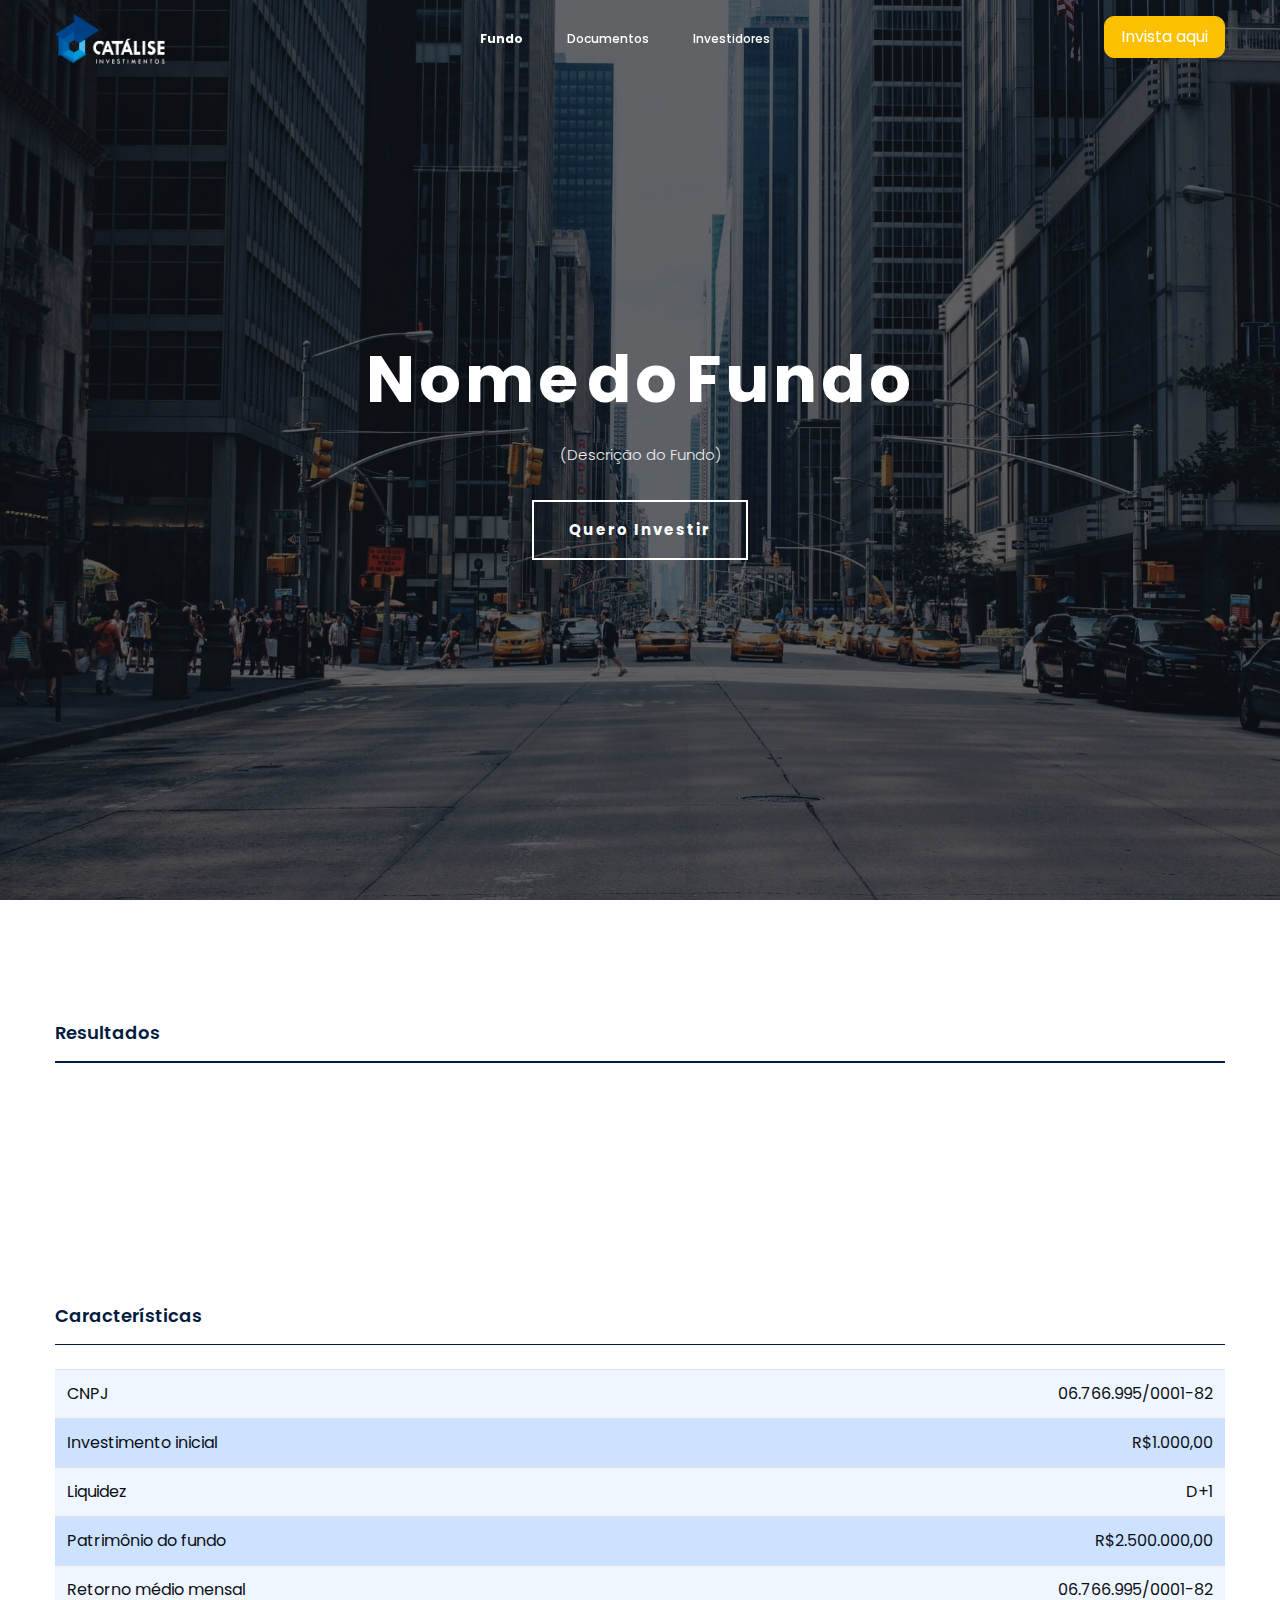
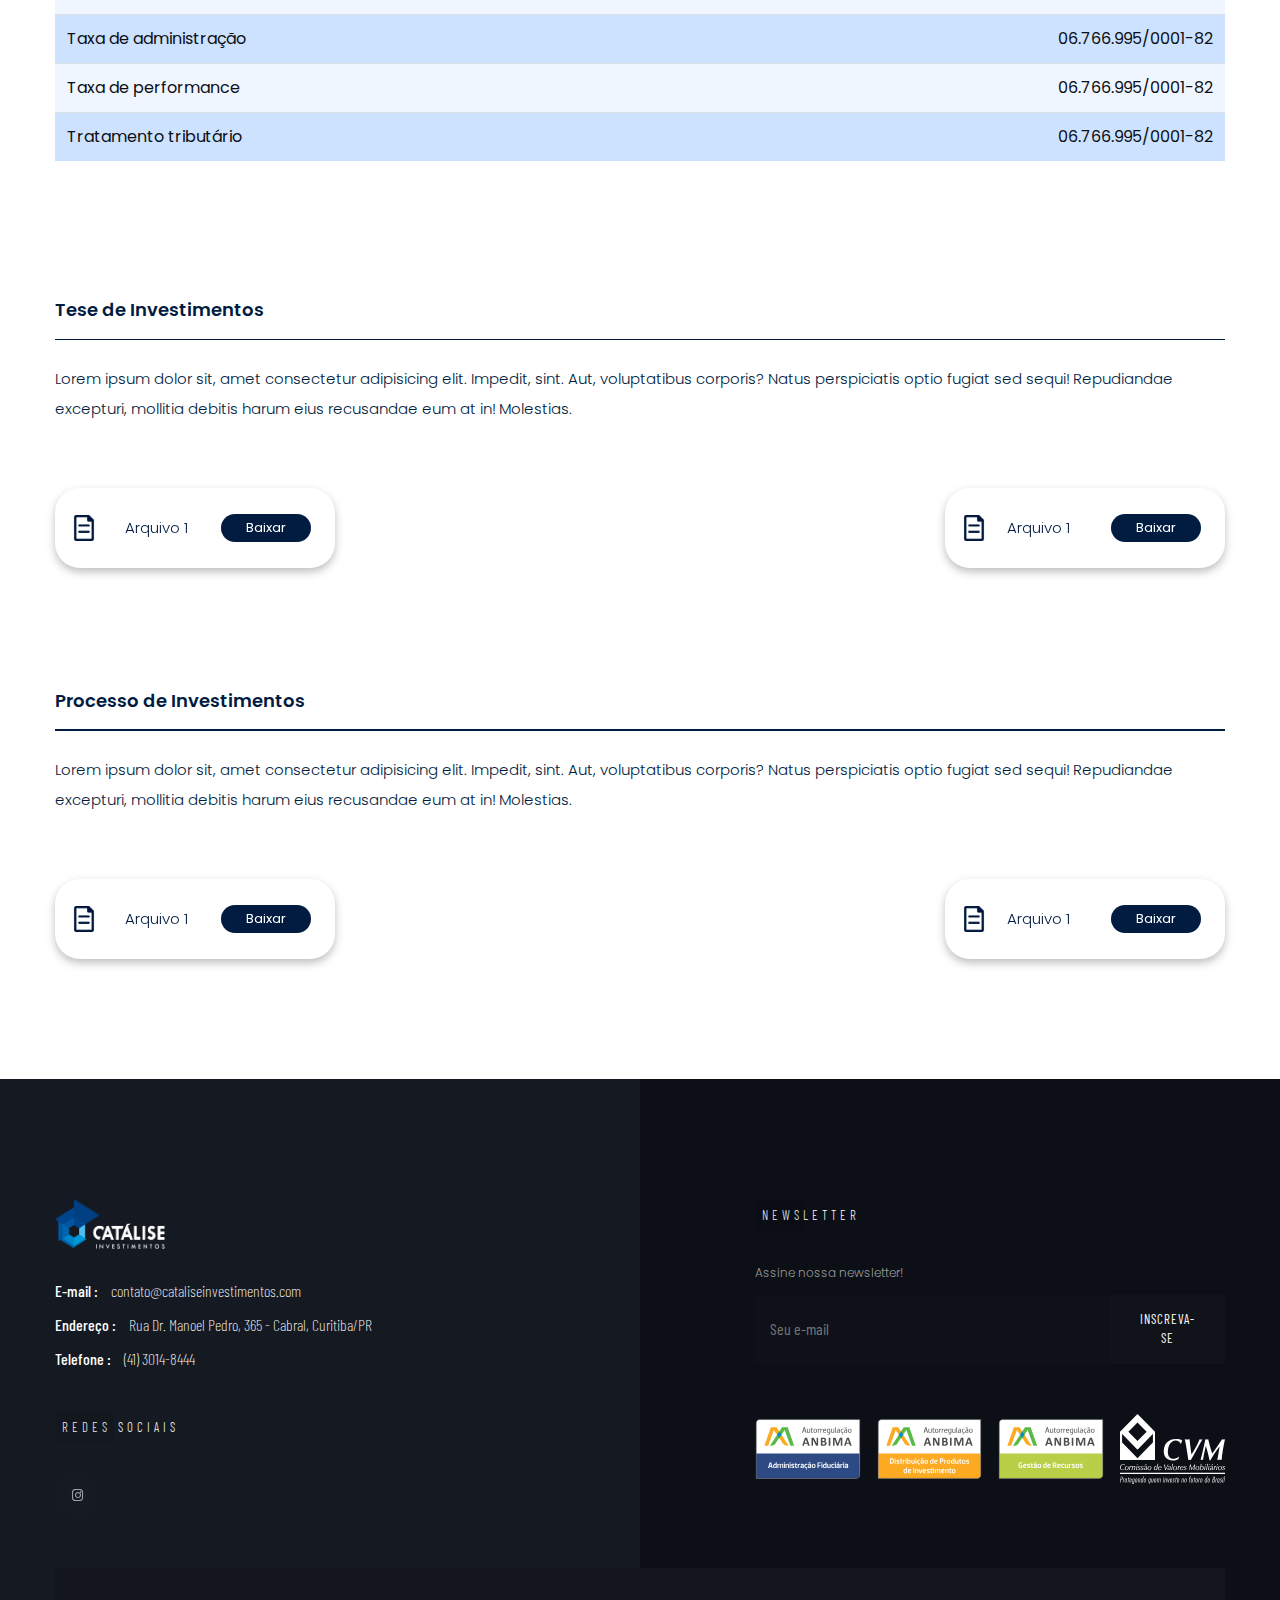
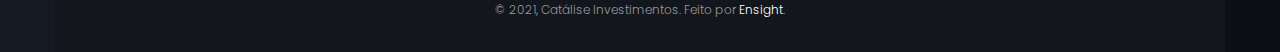
==== commit 80cf338a: "resultados" ====
--- a/index.html
+++ b/index.html
@@ -151,6 +151,17 @@
 
     <div class="main-content">
 
+        <!-- Start Gráfico -->
+        <div class="features section-padding">
+            <div class="container">
+                <h6 class="mb-3">Resultados</h6>
+                <div class="line ">
+                </div>
+                <!-- <iframe width="1200px" height="450px" src="https://app.powerbi.com/view?r=eyJrIjoiNTlmYmYwN2EtMzk4OC00MjFhLTg5NmYtZDI0NzQxMmM3ZGEwIiwidCI6IjUyZmRlN2E5LWFmMmMtNDZjYi1hOWU5LWMxOWViNzQwZmFhOCJ9" frameborder="0" allowFullScreen="true"></iframe> -->
+            </div>
+        </div>
+        <!-- Start Gráfico -->
+        
         <!-- Start características  -->
         <div class="features section-padding">
             <div class="container">
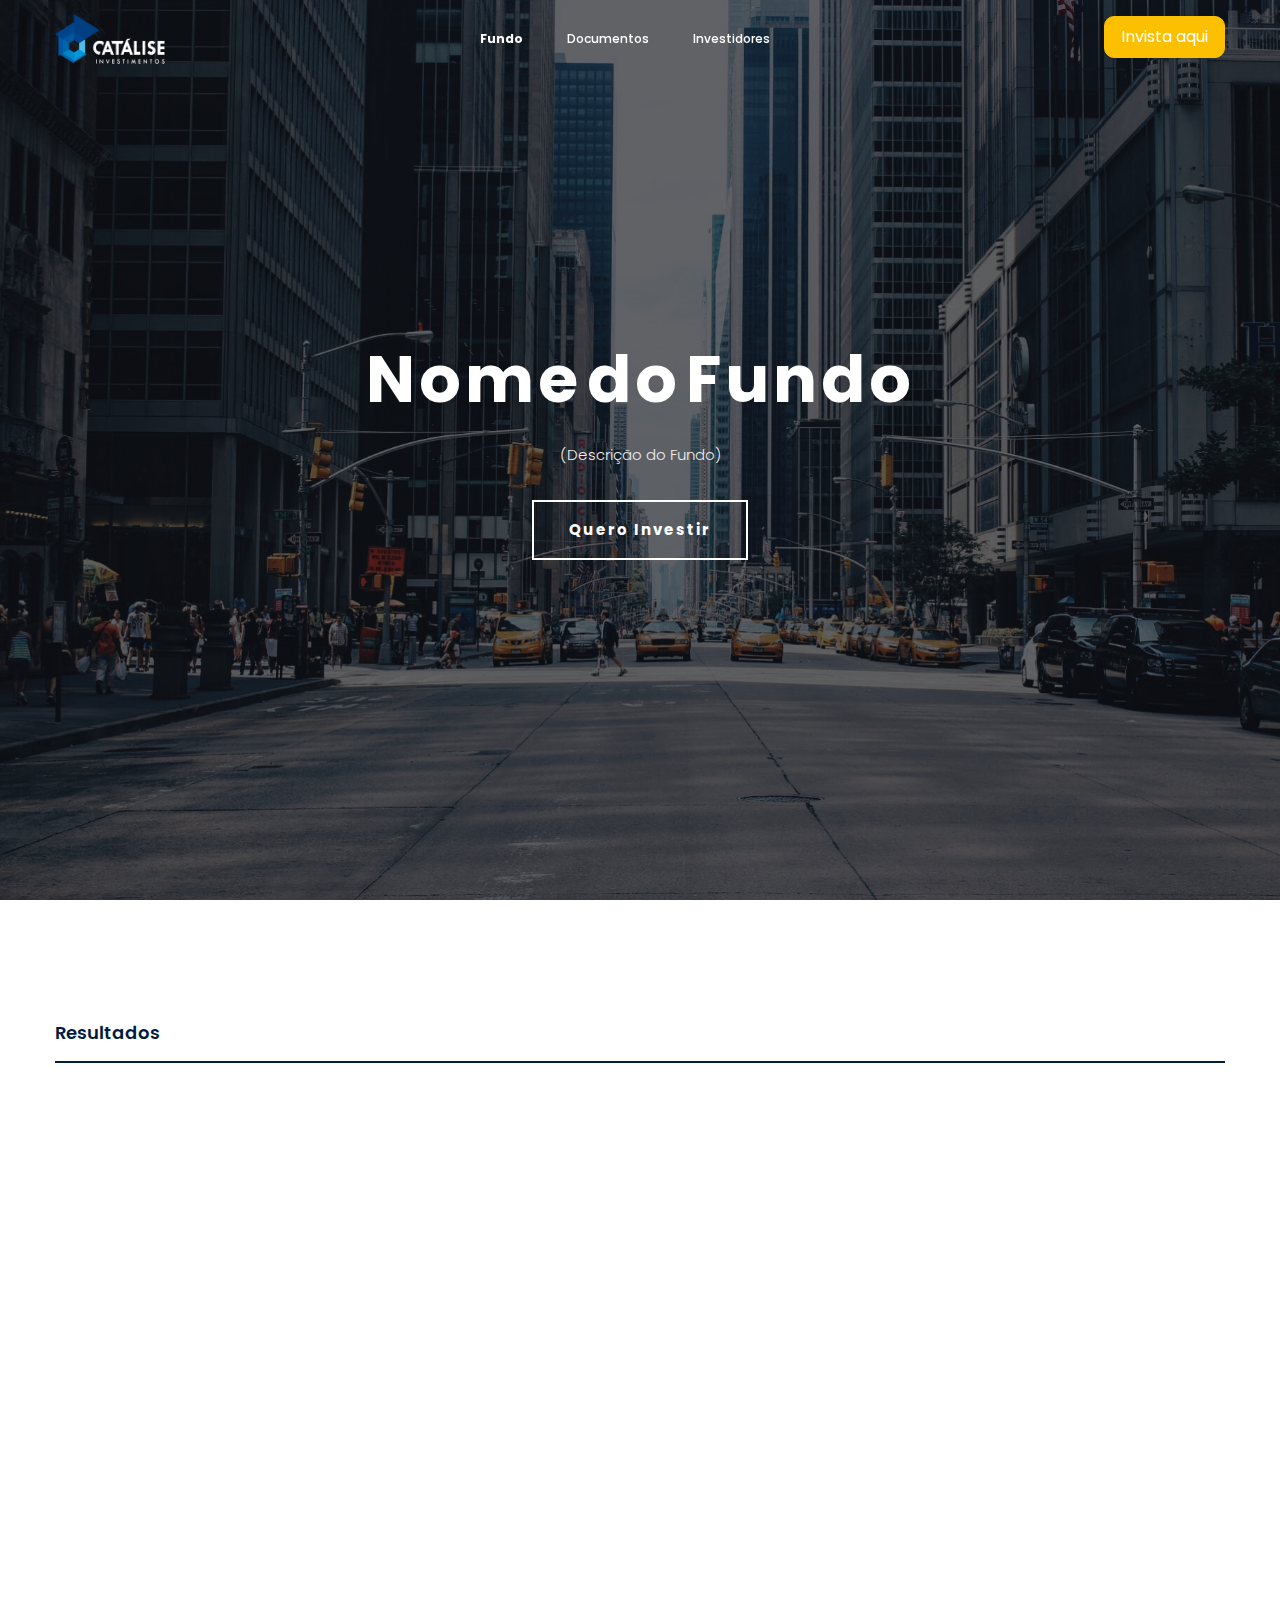
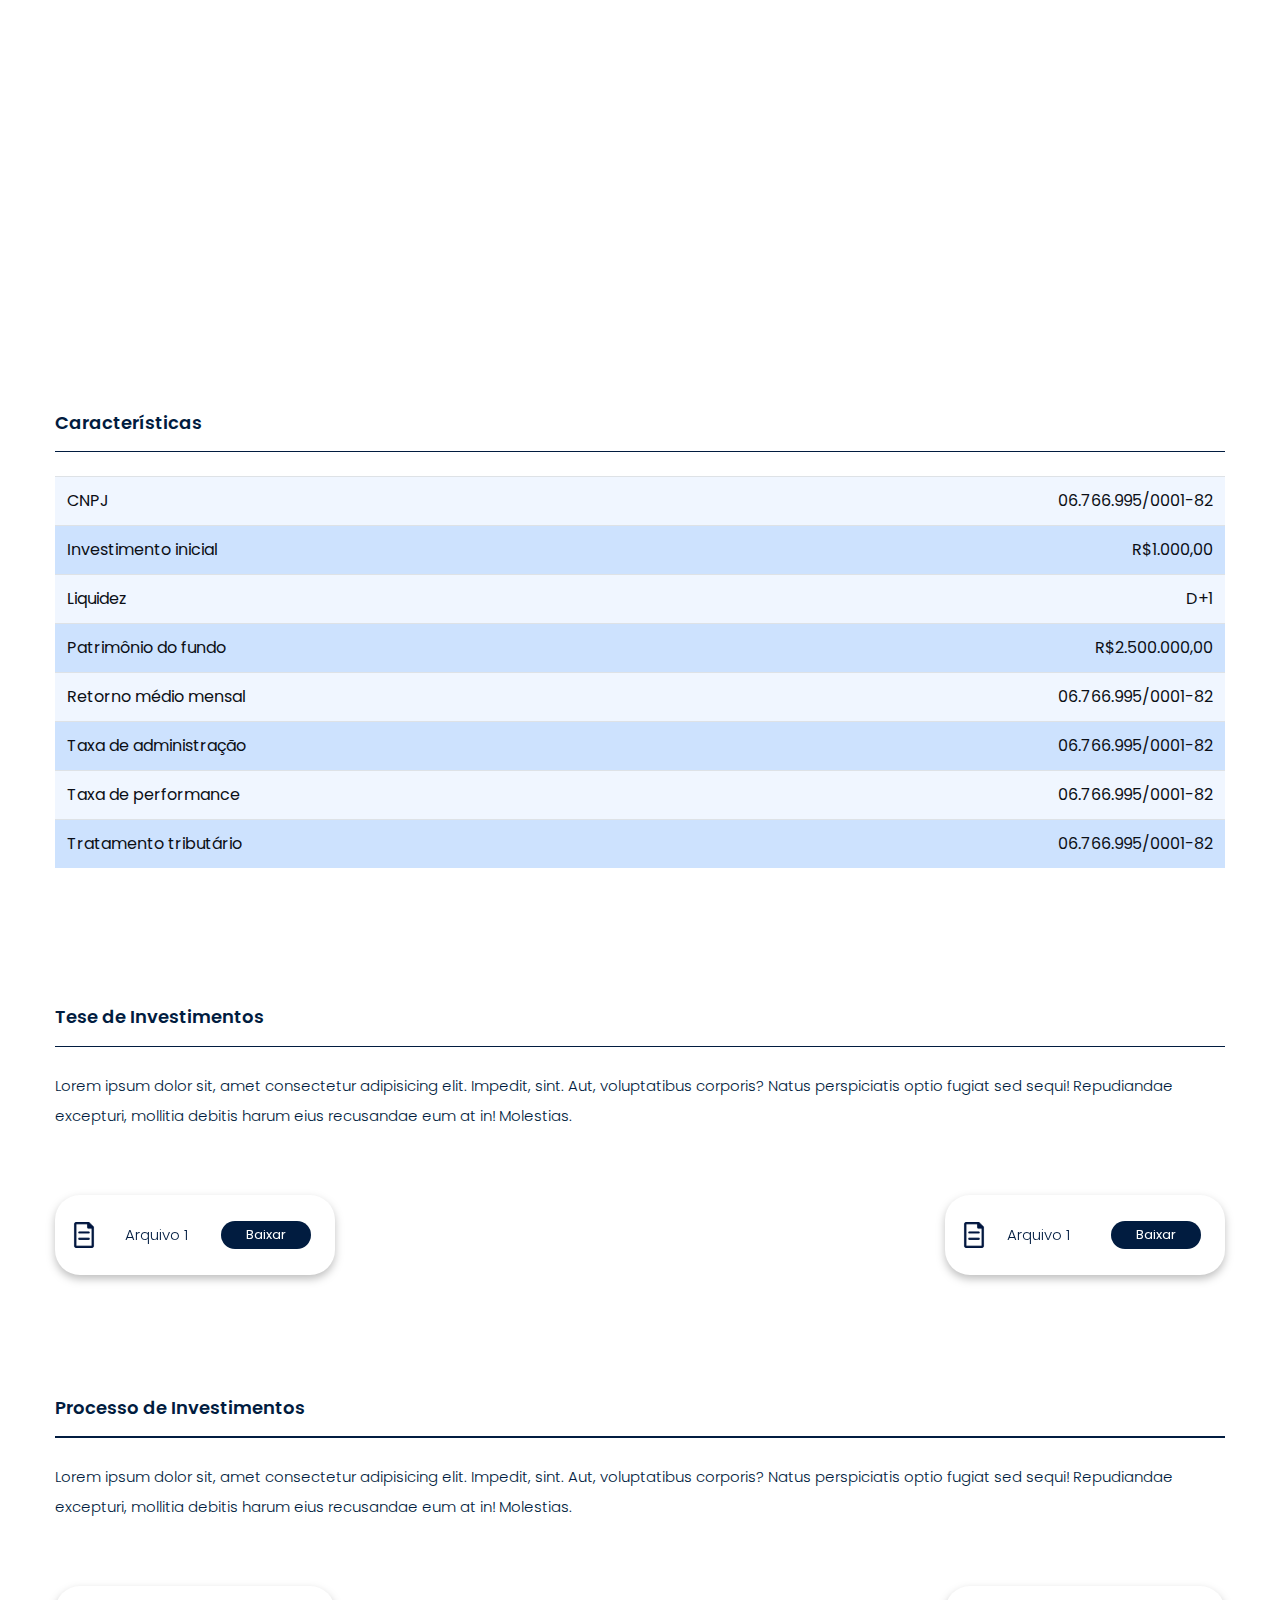
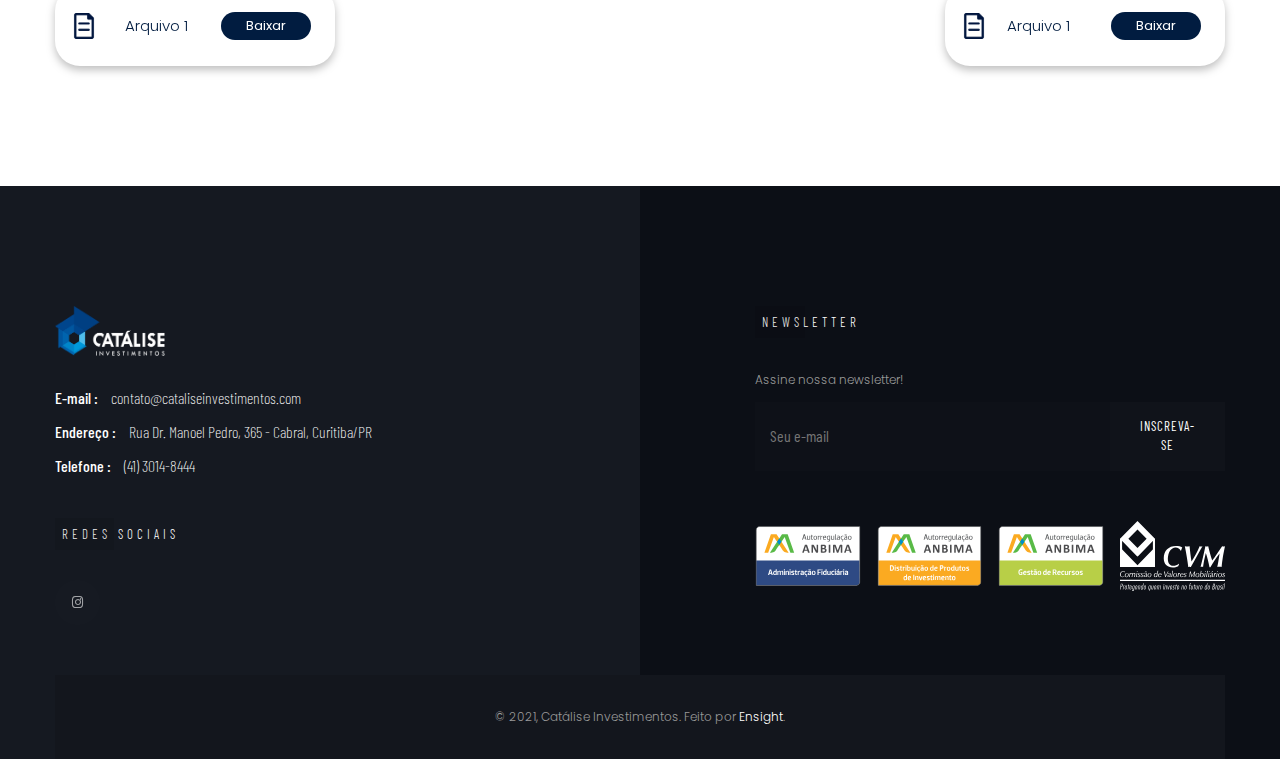
==== commit 7ff9777d: "fix" ====
--- a/index.html
+++ b/index.html
@@ -1,14 +1,18 @@
 <!DOCTYPE html>
 <html lang="zxx">
-
-<head>
-
+  <head>
     <!-- Metas -->
-    <meta charset="utf-8">
+    <meta charset="utf-8" />
     <meta http-equiv="X-UA-Compatible" content="IE=edge" />
-    <meta name="viewport" content="width=device-width, initial-scale=1, maximum-scale=1" />
+    <meta
+      name="viewport"
+      content="width=device-width, initial-scale=1, maximum-scale=1"
+    />
     <meta name="keywords" content="HTML5 Template Avo onepage themeforest" />
-    <meta name="description" content="Avo - Onepage Multi-Purpose HTML5 Template" />
+    <meta
+      name="description"
+      content="Avo - Onepage Multi-Purpose HTML5 Template"
+    />
     <meta name="author" content="" />
 
     <!-- Title  -->
@@ -18,48 +22,55 @@
     <link rel="shortcut icon" href="img/favicon.png" />
 
     <!-- Google Fonts -->
-    <link href="https://fonts.googleapis.com/css?family=Poppins:100,200,300,400,500,600,700,800,900&display=swap"
-        rel="stylesheet">
-    <link href="https://fonts.googleapis.com/css2?family=Barlow:wght@100;200;300;400;500;600;700;800;900&display=swap"
-        rel="stylesheet">
-    <link href="https://fonts.googleapis.com/css?family=Playfair+Display:400,500,600,700,800,900&display=swap"
-        rel="stylesheet">
-    <link href="https://fonts.googleapis.com/css2?family=Comfortaa:wght@300;400;500;600;700&display=swap"
-        rel="stylesheet">
-    <link href="https://fonts.googleapis.com/css2?family=Barlow+Condensed:wght@200;300;400;500;600;700&display=swap"
-        rel="stylesheet">
+    <link
+      href="https://fonts.googleapis.com/css?family=Poppins:100,200,300,400,500,600,700,800,900&display=swap"
+      rel="stylesheet"
+    />
+    <link
+      href="https://fonts.googleapis.com/css2?family=Barlow:wght@100;200;300;400;500;600;700;800;900&display=swap"
+      rel="stylesheet"
+    />
+    <link
+      href="https://fonts.googleapis.com/css?family=Playfair+Display:400,500,600,700,800,900&display=swap"
+      rel="stylesheet"
+    />
+    <link
+      href="https://fonts.googleapis.com/css2?family=Comfortaa:wght@300;400;500;600;700&display=swap"
+      rel="stylesheet"
+    />
+    <link
+      href="https://fonts.googleapis.com/css2?family=Barlow+Condensed:wght@200;300;400;500;600;700&display=swap"
+      rel="stylesheet"
+    />
 
     <!-- Plugins -->
     <link rel="stylesheet" href="css/plugins.css" />
 
     <!-- Core Style Css -->
     <link rel="stylesheet" href="css/style.css" />
-
-</head>
-
-<body>
-
-
+  </head>
+
+  <body>
     <!-- ==================== Start Loading ==================== -->
 
-    <div id="preloader">
+    <div id="preloader"></div>
+
+    <!-- ==================== End Loading ==================== -->
+
+    <!-- ==================== Start progress-scroll-button ==================== -->
+
+    <div class="progress-wrap cursor-pointer">
+      <svg
+        class="progress-circle svg-content"
+        width="100%"
+        height="100%"
+        viewBox="-1 -1 102 102"
+      >
+        <path d="M50,1 a49,49 0 0,1 0,98 a49,49 0 0,1 0,-98" />
+      </svg>
     </div>
 
-    <!-- ==================== End Loading ==================== -->
-
-
-
-    <!-- ==================== Start progress-scroll-button ==================== -->
-
-    <div class="progress-wrap cursor-pointer">
-        <svg class="progress-circle svg-content" width="100%" height="100%" viewBox="-1 -1 102 102">
-            <path d="M50,1 a49,49 0 0,1 0,98 a49,49 0 0,1 0,-98" />
-        </svg>
-    </div>
-
     <!-- ==================== End progress-scroll-button ==================== -->
-
-
 
     <!-- ==================== Start cursor ==================== -->
 
@@ -68,294 +79,427 @@
 
     <!-- ==================== End cursor ==================== -->
 
-
-
     <!-- ==================== Start Navbar ==================== -->
 
     <nav class="navbar change navbar-expand-lg">
-        <div class="container">
-
-            <!-- Logo -->
-            <a class="logo" href="#">
-                <img src="img/logo-catalise.png" alt="logo" class="img-logo">
-            </a>
-
-            <button class="navbar-toggler" type="button" data-toggle="collapse" data-target="#navbarSupportedContent"
-                aria-controls="navbarSupportedContent" aria-expanded="false" aria-label="Toggle navigation">
-                <span class="icon-bar"><i class="fas fa-bars"></i></span>
-            </button>
-
-          <!-- navbar links -->
-          <div class="collapse navbar-collapse" id="navbarSupportedContent">
-        
-            <ul class="navbar-nav ml-auto">
-                <div class="d-flex justify-content-center" style="margin-right: 19.5rem;">
-                    <li class="nav-item">
-                        <a class="nav-link" href="index.html" style="font-weight: bold;">Fundo</a>
-                    </li>
-                    <li class="nav-item">
-                        <a class="nav-link" href="documents.html">Documentos</a>
-                    </li>
-                    <li class="nav-item">
-                        <a class="nav-link" href="investors.html">Investidores</a>
-                    </li>
-                </div>
-                <li class="" style="margin-top: 0.7rem;">
-                    <!-- <button type="button" class="btn btn-warning">Invista Aqui</button> -->
-                    <a target="_blank" class="btn btn-warning " id="btn-header" href="https://catalisegestao.orama.com.br/novo-cadastro/novo-cliente/4052/">Invista aqui</a>
-                </li>
-            </ul>
-        </div>
-    </div>
-</nav>
-
-<!-- ==================== End Navbar ==================== -->
-
-
+      <div class="container">
+        <!-- Logo -->
+        <a class="logo" href="#">
+          <img src="img/logo-catalise.png" alt="logo" class="img-logo" />
+        </a>
+
+        <button
+          class="navbar-toggler"
+          type="button"
+          data-toggle="collapse"
+          data-target="#navbarSupportedContent"
+          aria-controls="navbarSupportedContent"
+          aria-expanded="false"
+          aria-label="Toggle navigation"
+        >
+          <span class="icon-bar"><i class="fas fa-bars"></i></span>
+        </button>
+
+        <!-- navbar links -->
+        <div class="collapse navbar-collapse" id="navbarSupportedContent">
+          <ul class="navbar-nav ml-auto">
+            <div
+              class="d-flex justify-content-center"
+              style="margin-right: 19.5rem"
+            >
+              <li class="nav-item">
+                <a class="nav-link" href="index.html" style="font-weight: bold"
+                  >Fundo</a
+                >
+              </li>
+              <li class="nav-item">
+                <a class="nav-link" href="documents.html">Documentos</a>
+              </li>
+              <li class="nav-item">
+                <a class="nav-link" href="investors.html">Investidores</a>
+              </li>
+            </div>
+            <li class="" style="margin-top: 0.7rem">
+              <!-- <button type="button" class="btn btn-warning">Invista Aqui</button> -->
+              <a
+                target="_blank"
+                class="btn btn-warning"
+                id="btn-header"
+                href="https://catalisegestao.orama.com.br/novo-cadastro/novo-cliente/4052/"
+                >Invista aqui</a
+              >
+            </li>
+          </ul>
+        </div>
+      </div>
+    </nav>
+
+    <!-- ==================== End Navbar ==================== -->
 
     <!-- ==================== Start Slider ==================== -->
 
     <header class="slider slider-prlx fixed-slider text-center">
-        <div class="swiper-container parallax-slider" >
-            <div class="swiper-wrapper" style=" -webkit-transition: none !important;
+      <div class="swiper-container parallax-slider">
+        <div
+          class="swiper-wrapper"
+          style="
+            -webkit-transition: none !important;
             -moz-transition: none !important;
             -o-transition: none !important;
-            transition: none !important;">
-                <div class="swiper-slide">
-                    <div class="bg-img valign" data-background="img/slid/slider.jpg" data-overlay-dark="6" style=" -webkit-transition: none !important;
-                    -moz-transition: none !important;
-                    -o-transition: none !important;
-                    transition: none !important;">
-                        <div class="container">
-                            <div class="row justify-content-center">
-                                <div class="col-lg-7 col-md-9">
-                                    <div class="caption center">
-                                        <h1 data-splitting>Nome do Fundo</h1>
-                                        <p>(Descrição do Fundo)</p>
-                                        <a target="_blank" href="https://catalisegestao.orama.com.br/novo-cadastro/novo-cliente/4052/#/" class="btn-curve btn-lit mt-30">
-                                            <span>Quero Investir </span>
-                                        </a>
-                                    </div>
-                                </div>
-                            </div>
-                        </div>
+            transition: none !important;
+          "
+        >
+          <div class="swiper-slide">
+            <div
+              class="bg-img valign"
+              data-background="img/slid/slider.jpg"
+              data-overlay-dark="6"
+              style="
+                -webkit-transition: none !important;
+                -moz-transition: none !important;
+                -o-transition: none !important;
+                transition: none !important;
+              "
+            >
+              <div class="container">
+                <div class="row justify-content-center">
+                  <div class="col-lg-7 col-md-9">
+                    <div class="caption center">
+                      <h1 data-splitting>Nome do Fundo</h1>
+                      <p>(Descrição do Fundo)</p>
+                      <a
+                        target="_blank"
+                        href="https://catalisegestao.orama.com.br/novo-cadastro/novo-cliente/4052/#/"
+                        class="btn-curve btn-lit mt-30"
+                      >
+                        <span>Quero Investir </span>
+                      </a>
                     </div>
-                </div>
-            </div>
-        </div>
+                  </div>
+                </div>
+              </div>
+            </div>
+          </div>
+        </div>
+      </div>
     </header>
 
     <!-- ==================== End Slider ==================== -->
 
-
-
     <div class="main-content">
-
-        <!-- Start Gráfico -->
-        <div class="features section-padding">
-            <div class="container">
-                <h6 class="mb-3">Resultados</h6>
-                <div class="line ">
-                </div>
-                <!-- <iframe width="1200px" height="450px" src="https://app.powerbi.com/view?r=eyJrIjoiNTlmYmYwN2EtMzk4OC00MjFhLTg5NmYtZDI0NzQxMmM3ZGEwIiwidCI6IjUyZmRlN2E5LWFmMmMtNDZjYi1hOWU5LWMxOWViNzQwZmFhOCJ9" frameborder="0" allowFullScreen="true"></iframe> -->
-            </div>
-        </div>
-        <!-- Start Gráfico -->
-        
-        <!-- Start características  -->
-        <div class="features section-padding">
-            <div class="container">
-                <h6 class="mb-3">Características</h6>
-                <div class="line ">
-                </div>
-                <table class="table" style="margin-top: 1.5rem;">
-                    <tbody>
-                        <tr class="light-bluetr">
-                            <td scope="row">CNPJ</td>
-                            <td class="text-right">06.766.995/0001-82</td>
-                        </tr>
-                        <tr class="bluetr">
-                            <td scope="row">Investimento inicial</td>
-                            <td class="text-right">R$1.000,00</td>
-                        </tr>
-                        <tr class="light-bluetr">
-                            <td scope="row">Liquidez</td>
-                            <td class="text-right">D+1</td>
-
-                        </tr>
-                        <tr class="bluetr">
-                            <td scope="row">Patrimônio do fundo</td>
-                            <td class="text-right">R$2.500.000,00</td>
-
-                        </tr>
-                        <tr class="light-bluetr">
-                            <td scope="row">Retorno médio mensal</td>
-                            <td class="text-right">06.766.995/0001-82</td>
-
-                        </tr>
-                        <tr class="bluetr">
-                            <td scope="row">Taxa de administração</td>
-                            <td class="text-right">06.766.995/0001-82</td>
-
-                        </tr>
-                        <tr class="light-bluetr">
-                            <td scope="row">Taxa de performance</td>
-                            <td class="text-right">06.766.995/0001-82</td>
-
-                        </tr>
-                        <tr class="bluetr">
-                            <td scope="row">Tratamento tributário</td>
-                            <td class="text-right">06.766.995/0001-82</td>
-
-                        </tr>
-                    </tbody>
-                </table>
-            </div>
-        </div>
-        <!-- End características -->
-
-        <!-- Start Tese de Investimentos -->
-        <div class="tese">
-            <div class="container">
-                <h6 class="mb-3">Tese de Investimentos</h6>
-                <div class="line"></div>
-                <p style="margin-top: 1.5rem;" class="mb-3">
-                    Lorem ipsum dolor sit, amet consectetur adipisicing elit. Impedit, sint. Aut, voluptatibus corporis? Natus perspiciatis optio fugiat sed sequi! Repudiandae excepturi, mollitia debitis harum eius recusandae eum at in! Molestias.
-                </p>
-                <div class="d-flex justify-content-between cards-responsive">
-                    <div class="card d-flex align-items-center" style="width: 17.5rem; height: 5rem; flex-direction: row; margin-top: 3rem;">
-                        <img src="img/download.svg" alt="download" style="width: 26px; height: 26px; margin-left: 1rem;">
-                        <div class="card-body">
-                        <p style="margin-left: 0.5rem;">Arquivo 1</p>
-                        </div>
-                        <button class="btn btn-download" style="margin-right: 1.5rem;">Baixar</button>
-                    </div>
-                    <div class="card d-flex align-items-center" style="width: 17.5rem; height: 5rem; flex-direction: row; margin-top: 3rem;">
-                        <img src="img/download.svg" alt="download" style="width: 26px; height: 26px; margin-left: 1rem;">
-                        <div class="card-body">
-                          <p style="margin-right: 1rem;">Arquivo 1</p>
-                        </div>
-                        <button class="btn btn-download" style="margin-right: 1.5rem;">Baixar</button>
-                    </div>
-                </div>
-            </div>
-        </div>
-
-      
-        <!-- End Tese de Investimentos -->
-
-
-        <!-- Start Processo de Investimentos -->
-
-        <div class="processo section-padding">
-            <div class="container">
-                <h6 class="mb-3">Processo de Investimentos</h6>
-                <div class="line"></div>
-                <p style="margin-top: 1.5rem;" class="mb-3">
-                    Lorem ipsum dolor sit, amet consectetur adipisicing elit. Impedit, sint. Aut, voluptatibus corporis? Natus perspiciatis optio fugiat sed sequi! Repudiandae excepturi, mollitia debitis harum eius recusandae eum at in! Molestias.
-                </p>
-                <div class="d-flex justify-content-between cards-responsive">
-                    <div class="card d-flex align-items-center" style="width: 17.5rem; height: 5rem; flex-direction: row; margin-top: 3rem;">
-                        <img src="img/download.svg" alt="download" style="width: 26px; height: 26px; margin-left: 1rem;">
-                        <div class="card-body">
-                        <p style="margin-left: 0.5rem;">Arquivo 1</p>
-                        </div>
-                        <button class="btn btn-download" style="margin-right: 1.5rem;">Baixar</button>
-                    </div>
-                    <div class="card d-flex align-items-center" style="width: 17.5rem; height: 5rem; flex-direction: row; margin-top: 3rem;">
-                        <img src="img/download.svg" alt="download" style="width: 26px; height: 26px; margin-left: 1rem;">
-                        <div class="card-body">
-                          <p style="margin-right: 1rem;">Arquivo 1</p>
-                        </div>
-                        <button class="btn btn-download" style="margin-right: 1.5rem;">Baixar</button>
-                    </div>
-                </div>
-            </div>
-        </div>
-
-        <!-- End Processo de Investimentos -->
-
-        
-
-
-       <!-- ==================== Start Footer ==================== -->
-
-       <footer class="footer-half sub-bg section-padding pb-0">
+      <!-- Start Gráfico -->
+      <div class="features section-padding">
         <div class="container">
-            <div class="row">
-                <div class="col-lg-5">
-                    <div class="cont">
-                        <div class="logo">
-                            <a href="#0">
-                                <img src="img/logo-catalise.png" class="img-logo" alt="">
-                            </a>
-                        </div>
-                        <div class="con-info custom-font">
-                            <ul>
-                                <li><span>E-mail : </span> contato@cataliseinvestimentos.com</li>
-                                <li><span>Endereço : </span> Rua Dr. Manoel Pedro, 365 - Cabral, Curitiba/PR
-                                </li>
-                                <li><span>Telefone : </span> (41) 3014-8444</li>
-                            </ul>
-                        </div>
-                        <div class="social-icon">
-                            <h6 class="custom-font stit simple-btn" style="color: white;">Redes Sociais</h6>
-                            <div class="social">
-                                <a target="_blank" href ="https://instagram.com/cataliseinvestimentos/"class="icon">
-                                    <i class="fab fa-instagram"></i>
-                                </a>
-                                                                                     
-                            </div>
-                        </div>
-                    </div>
-                </div>
-                <div class="col-lg-5 offset-lg-2">
-                    <div class="subscribe mb-50">
-                        <h6 class="custom-font stit simple-btn" style="color: white;">Newsletter</h6>
-                        <p>Assine nossa newsletter!</p>
-                        <form>
-                            <div class="form-group custom-font">
-                                <input type="email" name="subscribe" placeholder="Seu e-mail">
-                                <button class="cursor-pointer" style="color: white;">inscreva-se</button>
-                            </div>
-                        </form>
-                    </div>
-                    <div class="desktop-img">
-                        <div class="d-flex">
-                            <img src="img/certifcate/anbima_adm_fiduciaria.svg" alt="" >
-                            <img src="img/certifcate/anbima_distribuicao_recursos.svg" alt="" class="ml-3">
-                            <img src="img/certifcate/anbima_gestao_de_recursos.svg" alt="" class="ml-3">
-                            <img src="img/certifcate/cvm.svg" alt="" class="ml-3" id="img-cvm" style="display: block;">
-                        </div>
-                    </div>
-                    <div class="mobile-img">
-                    <div class="d-flex">
-                        <img src="img/certifcate/anbima_adm_fiduciaria.svg" alt="" >
-                        <img src="img/certifcate/anbima_distribuicao_recursos.svg" alt="" class="ml-3">
-                        <img src="img/certifcate/anbima_gestao_de_recursos.svg" alt="" class="ml-3">
-                    </div>
-                    <div style="width: 90px; height: 52px; margin-top: 1rem; margin-left: 5.8rem;">
-                        <img src="img/certifcate/cvm.svg" alt="" class="ml-3" id="img-cvm" style="display: block;" id="cvm-mobile">
-                    </div>
-                    </div>
-                </div>
-            </div>
-            <div class="copyrights text-center">
-                <p>© 2021, Catálise Investimentos. Feito por <a target="_blank" href="https://ensight.com.br" style="color: white;">Ensight</a>.</p>
-            </div>
-        </div>
-    </footer>
-
-    <!-- ==================== End Footer ==================== -->
-
-
-
+          <h6 class="mb-3">Resultados</h6>
+          <div class="line"></div>
+          <iframe
+            width="1200"
+            height="700"
+            src="https://app.powerbi.com/view?r=eyJrIjoiMTc5Mzg4OTUtODU4ZC00M2Y4LTk4NGQtZWUwNTUxNzQ1OTJkIiwidCI6IjUyZmRlN2E5LWFmMmMtNDZjYi1hOWU5LWMxOWViNzQwZmFhOCJ9"
+            frameborder="0"
+            allowfullscreen="true"
+          ></iframe>
+        </div>
+      </div>
+      <!-- Start Gráfico -->
+
+      <!-- Start características  -->
+      <div class="features section-padding">
+        <div class="container">
+          <h6 class="mb-3">Características</h6>
+          <div class="line"></div>
+          <table class="table" style="margin-top: 1.5rem">
+            <tbody>
+              <tr class="light-bluetr">
+                <td scope="row">CNPJ</td>
+                <td class="text-right">06.766.995/0001-82</td>
+              </tr>
+              <tr class="bluetr">
+                <td scope="row">Investimento inicial</td>
+                <td class="text-right">R$1.000,00</td>
+              </tr>
+              <tr class="light-bluetr">
+                <td scope="row">Liquidez</td>
+                <td class="text-right">D+1</td>
+              </tr>
+              <tr class="bluetr">
+                <td scope="row">Patrimônio do fundo</td>
+                <td class="text-right">R$2.500.000,00</td>
+              </tr>
+              <tr class="light-bluetr">
+                <td scope="row">Retorno médio mensal</td>
+                <td class="text-right">06.766.995/0001-82</td>
+              </tr>
+              <tr class="bluetr">
+                <td scope="row">Taxa de administração</td>
+                <td class="text-right">06.766.995/0001-82</td>
+              </tr>
+              <tr class="light-bluetr">
+                <td scope="row">Taxa de performance</td>
+                <td class="text-right">06.766.995/0001-82</td>
+              </tr>
+              <tr class="bluetr">
+                <td scope="row">Tratamento tributário</td>
+                <td class="text-right">06.766.995/0001-82</td>
+              </tr>
+            </tbody>
+          </table>
+        </div>
+      </div>
+      <!-- End características -->
+
+      <!-- Start Tese de Investimentos -->
+      <div class="tese">
+        <div class="container">
+          <h6 class="mb-3">Tese de Investimentos</h6>
+          <div class="line"></div>
+          <p style="margin-top: 1.5rem" class="mb-3">
+            Lorem ipsum dolor sit, amet consectetur adipisicing elit. Impedit,
+            sint. Aut, voluptatibus corporis? Natus perspiciatis optio fugiat
+            sed sequi! Repudiandae excepturi, mollitia debitis harum eius
+            recusandae eum at in! Molestias.
+          </p>
+          <div class="d-flex justify-content-between cards-responsive">
+            <div
+              class="card d-flex align-items-center"
+              style="
+                width: 17.5rem;
+                height: 5rem;
+                flex-direction: row;
+                margin-top: 3rem;
+              "
+            >
+              <img
+                src="img/download.svg"
+                alt="download"
+                style="width: 26px; height: 26px; margin-left: 1rem"
+              />
+              <div class="card-body">
+                <p style="margin-left: 0.5rem">Arquivo 1</p>
+              </div>
+              <button class="btn btn-download" style="margin-right: 1.5rem">
+                Baixar
+              </button>
+            </div>
+            <div
+              class="card d-flex align-items-center"
+              style="
+                width: 17.5rem;
+                height: 5rem;
+                flex-direction: row;
+                margin-top: 3rem;
+              "
+            >
+              <img
+                src="img/download.svg"
+                alt="download"
+                style="width: 26px; height: 26px; margin-left: 1rem"
+              />
+              <div class="card-body">
+                <p style="margin-right: 1rem">Arquivo 1</p>
+              </div>
+              <button class="btn btn-download" style="margin-right: 1.5rem">
+                Baixar
+              </button>
+            </div>
+          </div>
+        </div>
+      </div>
+
+      <!-- End Tese de Investimentos -->
+
+      <!-- Start Processo de Investimentos -->
+
+      <div class="processo section-padding">
+        <div class="container">
+          <h6 class="mb-3">Processo de Investimentos</h6>
+          <div class="line"></div>
+          <p style="margin-top: 1.5rem" class="mb-3">
+            Lorem ipsum dolor sit, amet consectetur adipisicing elit. Impedit,
+            sint. Aut, voluptatibus corporis? Natus perspiciatis optio fugiat
+            sed sequi! Repudiandae excepturi, mollitia debitis harum eius
+            recusandae eum at in! Molestias.
+          </p>
+          <div class="d-flex justify-content-between cards-responsive">
+            <div
+              class="card d-flex align-items-center"
+              style="
+                width: 17.5rem;
+                height: 5rem;
+                flex-direction: row;
+                margin-top: 3rem;
+              "
+            >
+              <img
+                src="img/download.svg"
+                alt="download"
+                style="width: 26px; height: 26px; margin-left: 1rem"
+              />
+              <div class="card-body">
+                <p style="margin-left: 0.5rem">Arquivo 1</p>
+              </div>
+              <button class="btn btn-download" style="margin-right: 1.5rem">
+                Baixar
+              </button>
+            </div>
+            <div
+              class="card d-flex align-items-center"
+              style="
+                width: 17.5rem;
+                height: 5rem;
+                flex-direction: row;
+                margin-top: 3rem;
+              "
+            >
+              <img
+                src="img/download.svg"
+                alt="download"
+                style="width: 26px; height: 26px; margin-left: 1rem"
+              />
+              <div class="card-body">
+                <p style="margin-right: 1rem">Arquivo 1</p>
+              </div>
+              <button class="btn btn-download" style="margin-right: 1.5rem">
+                Baixar
+              </button>
+            </div>
+          </div>
+        </div>
+      </div>
+
+      <!-- End Processo de Investimentos -->
+
+      <!-- ==================== Start Footer ==================== -->
+
+      <footer class="footer-half sub-bg section-padding pb-0">
+        <div class="container">
+          <div class="row">
+            <div class="col-lg-5">
+              <div class="cont">
+                <div class="logo">
+                  <a href="#0">
+                    <img src="img/logo-catalise.png" class="img-logo" alt="" />
+                  </a>
+                </div>
+                <div class="con-info custom-font">
+                  <ul>
+                    <li>
+                      <span>E-mail : </span> contato@cataliseinvestimentos.com
+                    </li>
+                    <li>
+                      <span>Endereço : </span> Rua Dr. Manoel Pedro, 365 -
+                      Cabral, Curitiba/PR
+                    </li>
+                    <li><span>Telefone : </span> (41) 3014-8444</li>
+                  </ul>
+                </div>
+                <div class="social-icon">
+                  <h6 class="custom-font stit simple-btn" style="color: white">
+                    Redes Sociais
+                  </h6>
+                  <div class="social">
+                    <a
+                      target="_blank"
+                      href="https://instagram.com/cataliseinvestimentos/"
+                      class="icon"
+                    >
+                      <i class="fab fa-instagram"></i>
+                    </a>
+                  </div>
+                </div>
+              </div>
+            </div>
+            <div class="col-lg-5 offset-lg-2">
+              <div class="subscribe mb-50">
+                <h6 class="custom-font stit simple-btn" style="color: white">
+                  Newsletter
+                </h6>
+                <p>Assine nossa newsletter!</p>
+                <form>
+                  <div class="form-group custom-font">
+                    <input
+                      type="email"
+                      name="subscribe"
+                      placeholder="Seu e-mail"
+                    />
+                    <button class="cursor-pointer" style="color: white">
+                      inscreva-se
+                    </button>
+                  </div>
+                </form>
+              </div>
+              <div class="desktop-img">
+                <div class="d-flex">
+                  <img src="img/certifcate/anbima_adm_fiduciaria.svg" alt="" />
+                  <img
+                    src="img/certifcate/anbima_distribuicao_recursos.svg"
+                    alt=""
+                    class="ml-3"
+                  />
+                  <img
+                    src="img/certifcate/anbima_gestao_de_recursos.svg"
+                    alt=""
+                    class="ml-3"
+                  />
+                  <img
+                    src="img/certifcate/cvm.svg"
+                    alt=""
+                    class="ml-3"
+                    id="img-cvm"
+                    style="display: block"
+                  />
+                </div>
+              </div>
+              <div class="mobile-img">
+                <div class="d-flex">
+                  <img src="img/certifcate/anbima_adm_fiduciaria.svg" alt="" />
+                  <img
+                    src="img/certifcate/anbima_distribuicao_recursos.svg"
+                    alt=""
+                    class="ml-3"
+                  />
+                  <img
+                    src="img/certifcate/anbima_gestao_de_recursos.svg"
+                    alt=""
+                    class="ml-3"
+                  />
+                </div>
+                <div
+                  style="
+                    width: 90px;
+                    height: 52px;
+                    margin-top: 1rem;
+                    margin-left: 5.8rem;
+                  "
+                >
+                  <img
+                    src="img/certifcate/cvm.svg"
+                    alt=""
+                    class="ml-3"
+                    id="img-cvm"
+                    style="display: block"
+                    id="cvm-mobile"
+                  />
+                </div>
+              </div>
+            </div>
+          </div>
+          <div class="copyrights text-center">
+            <p>
+              © 2021, Catálise Investimentos. Feito por
+              <a
+                target="_blank"
+                href="https://ensight.com.br"
+                style="color: white"
+                >Ensight</a
+              >.
+            </p>
+          </div>
+        </div>
+      </footer>
+
+      <!-- ==================== End Footer ==================== -->
     </div>
-
-
-
-
-
 
     <!-- jQuery -->
     <script src="js/jquery-3.0.0.min.js"></script>
@@ -366,7 +510,5 @@
 
     <!-- custom scripts -->
     <script src="js/scripts.js"></script>
-
-</body>
-
-</html>+  </body>
+</html>
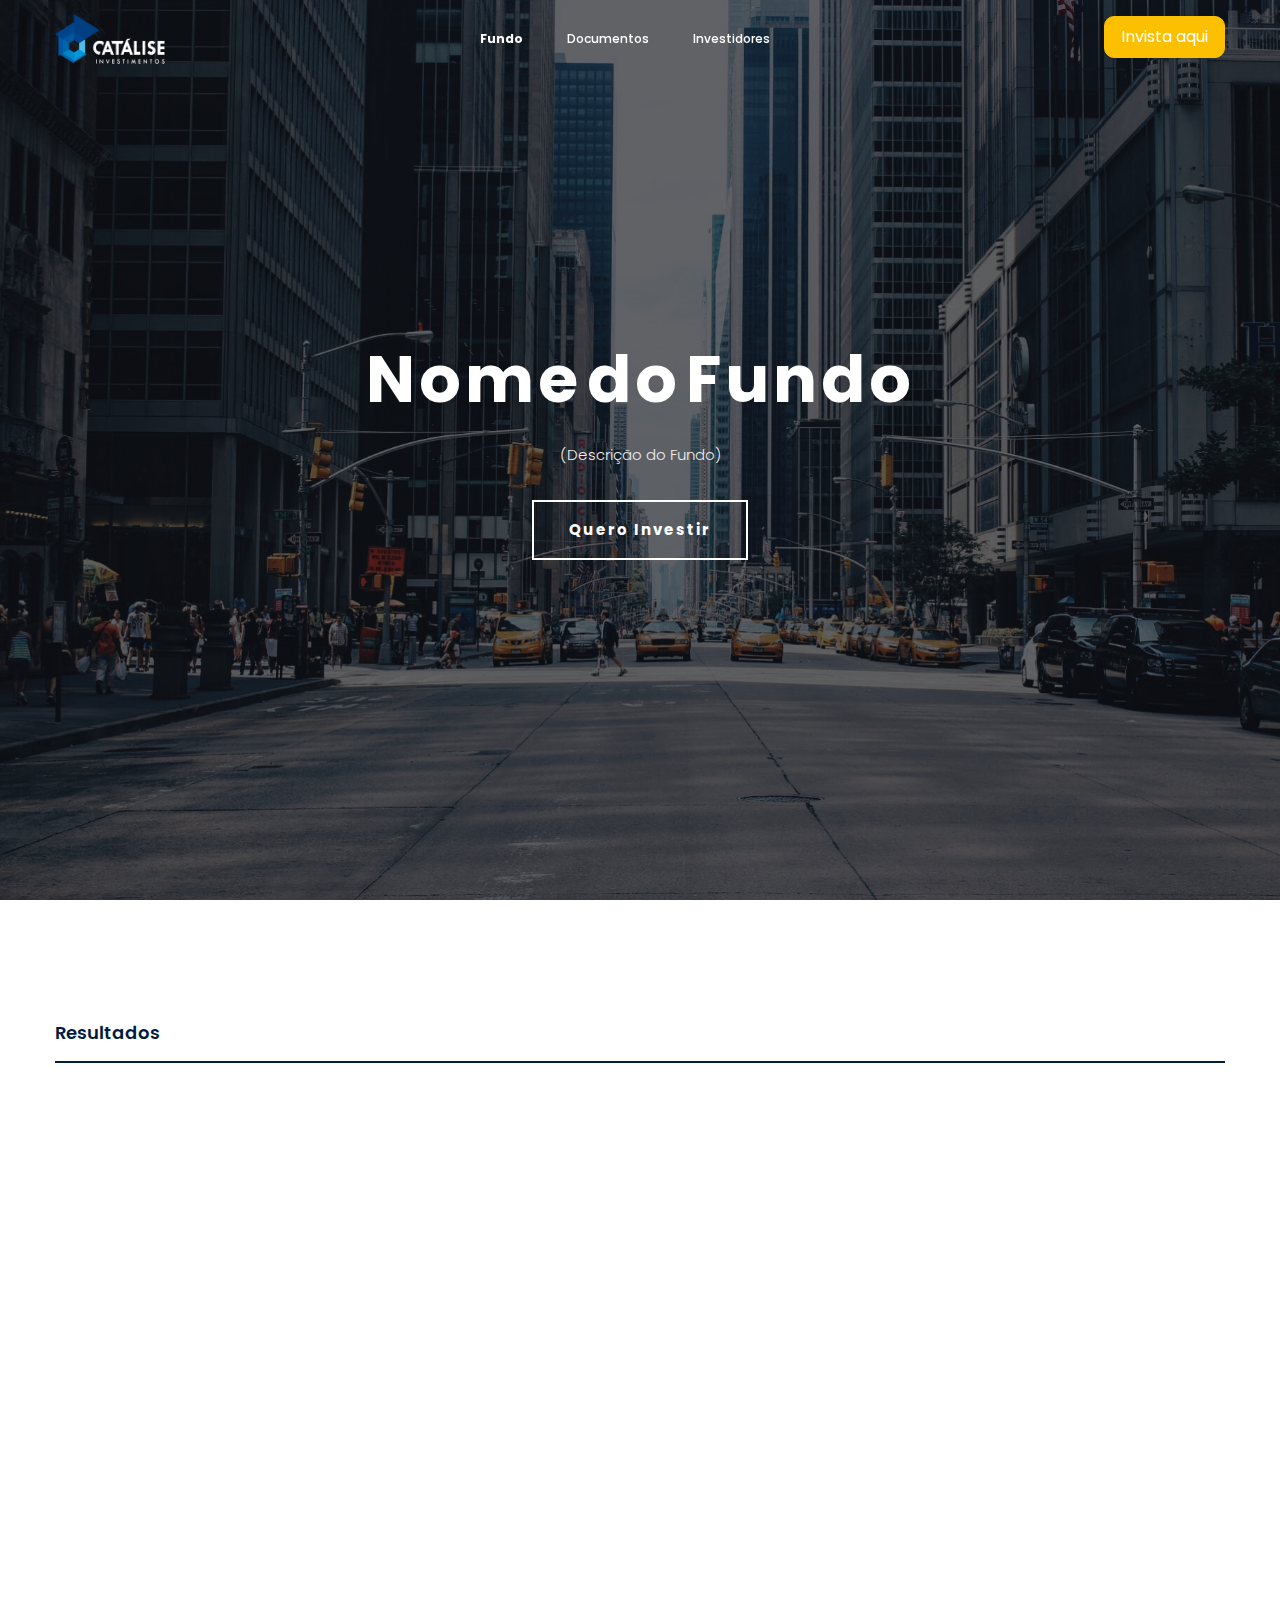
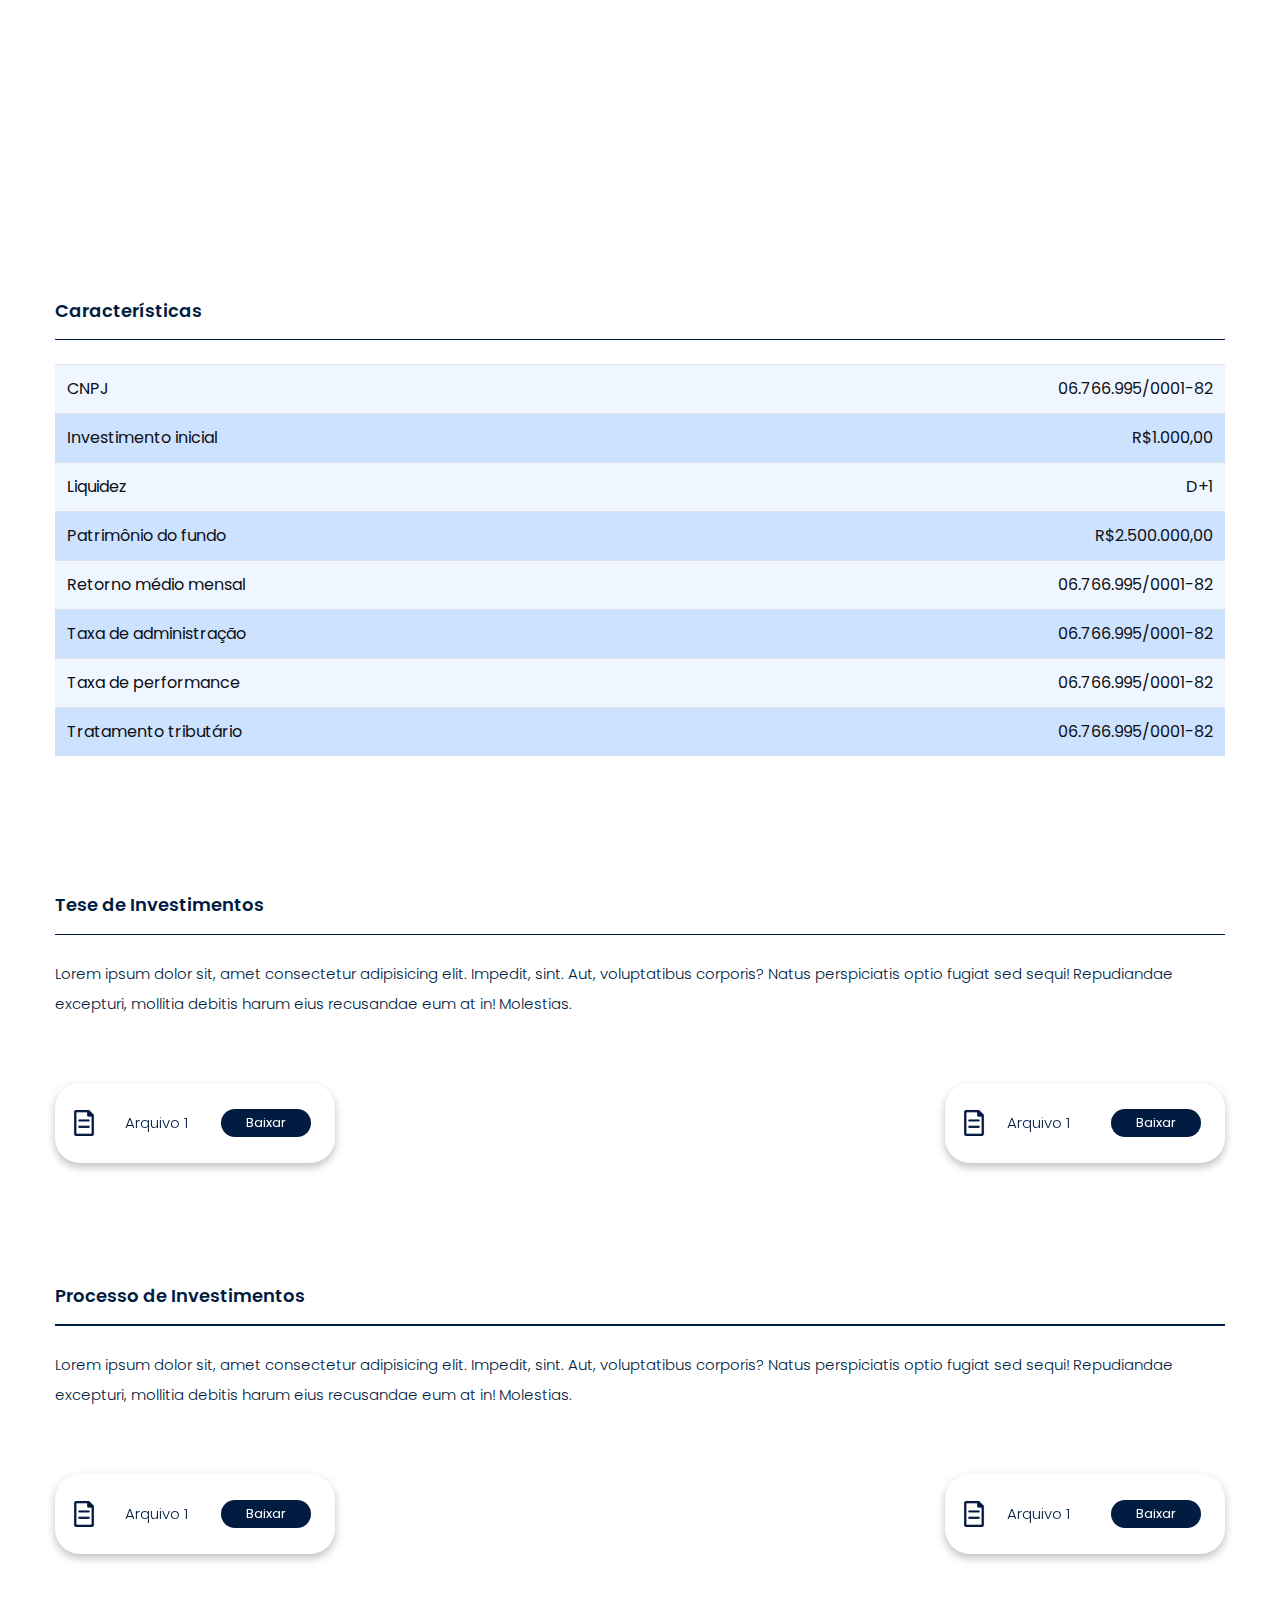
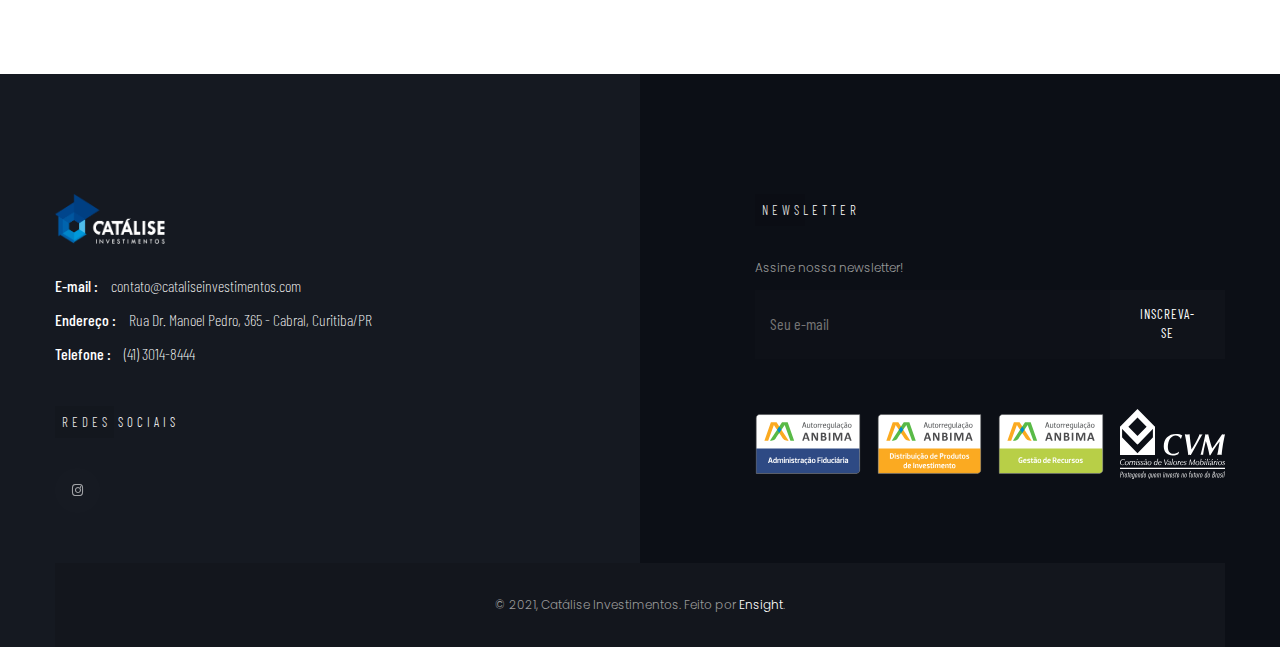
==== commit 0197ee41: "margin top negative" ====
--- a/index.html
+++ b/index.html
@@ -202,8 +202,8 @@
         </div>
       </div>
       <!-- Start Gráfico -->
-
-      <!-- Start características  -->
+      <div style="margin-top: -7rem;">
+        <!-- Start características  -->
       <div class="features section-padding">
         <div class="container">
           <h6 class="mb-3">Características</h6>
@@ -368,6 +368,8 @@
       </div>
 
       <!-- End Processo de Investimentos -->
+      </div>
+      
 
       <!-- ==================== Start Footer ==================== -->
 
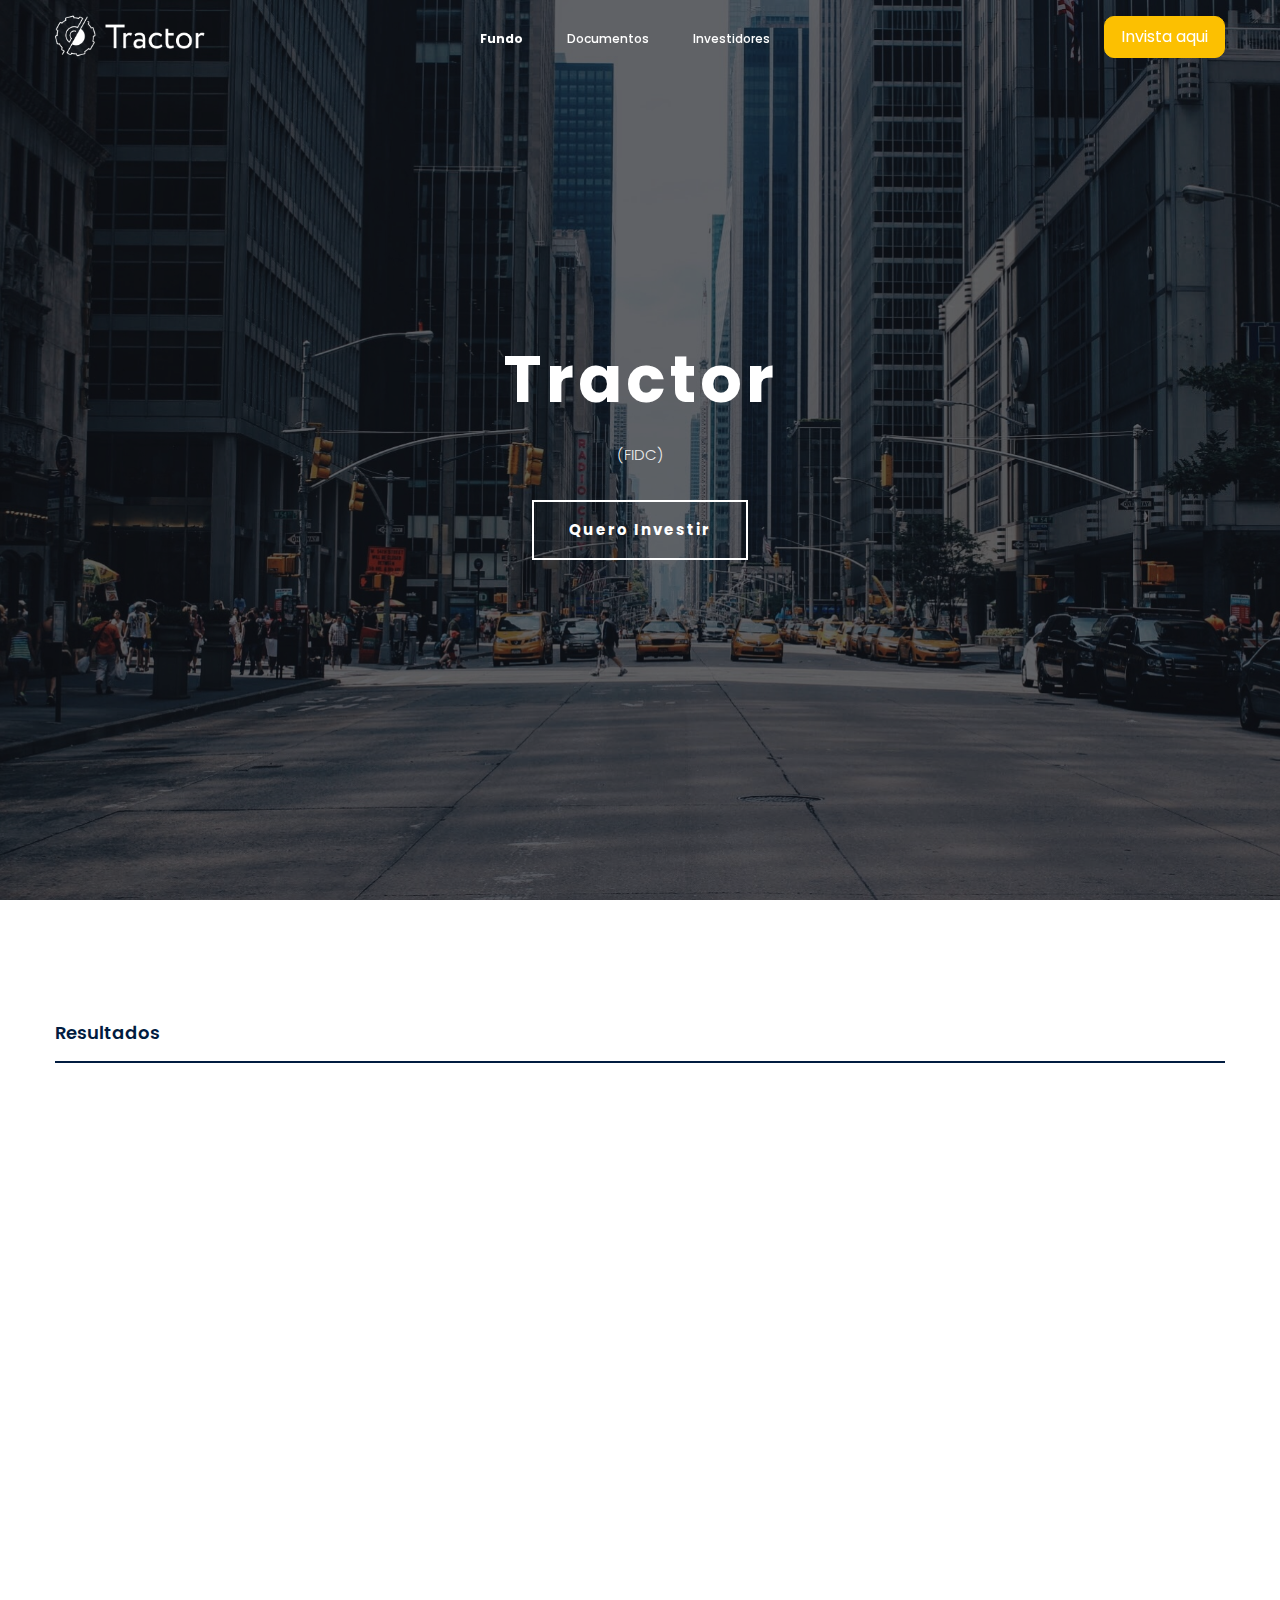
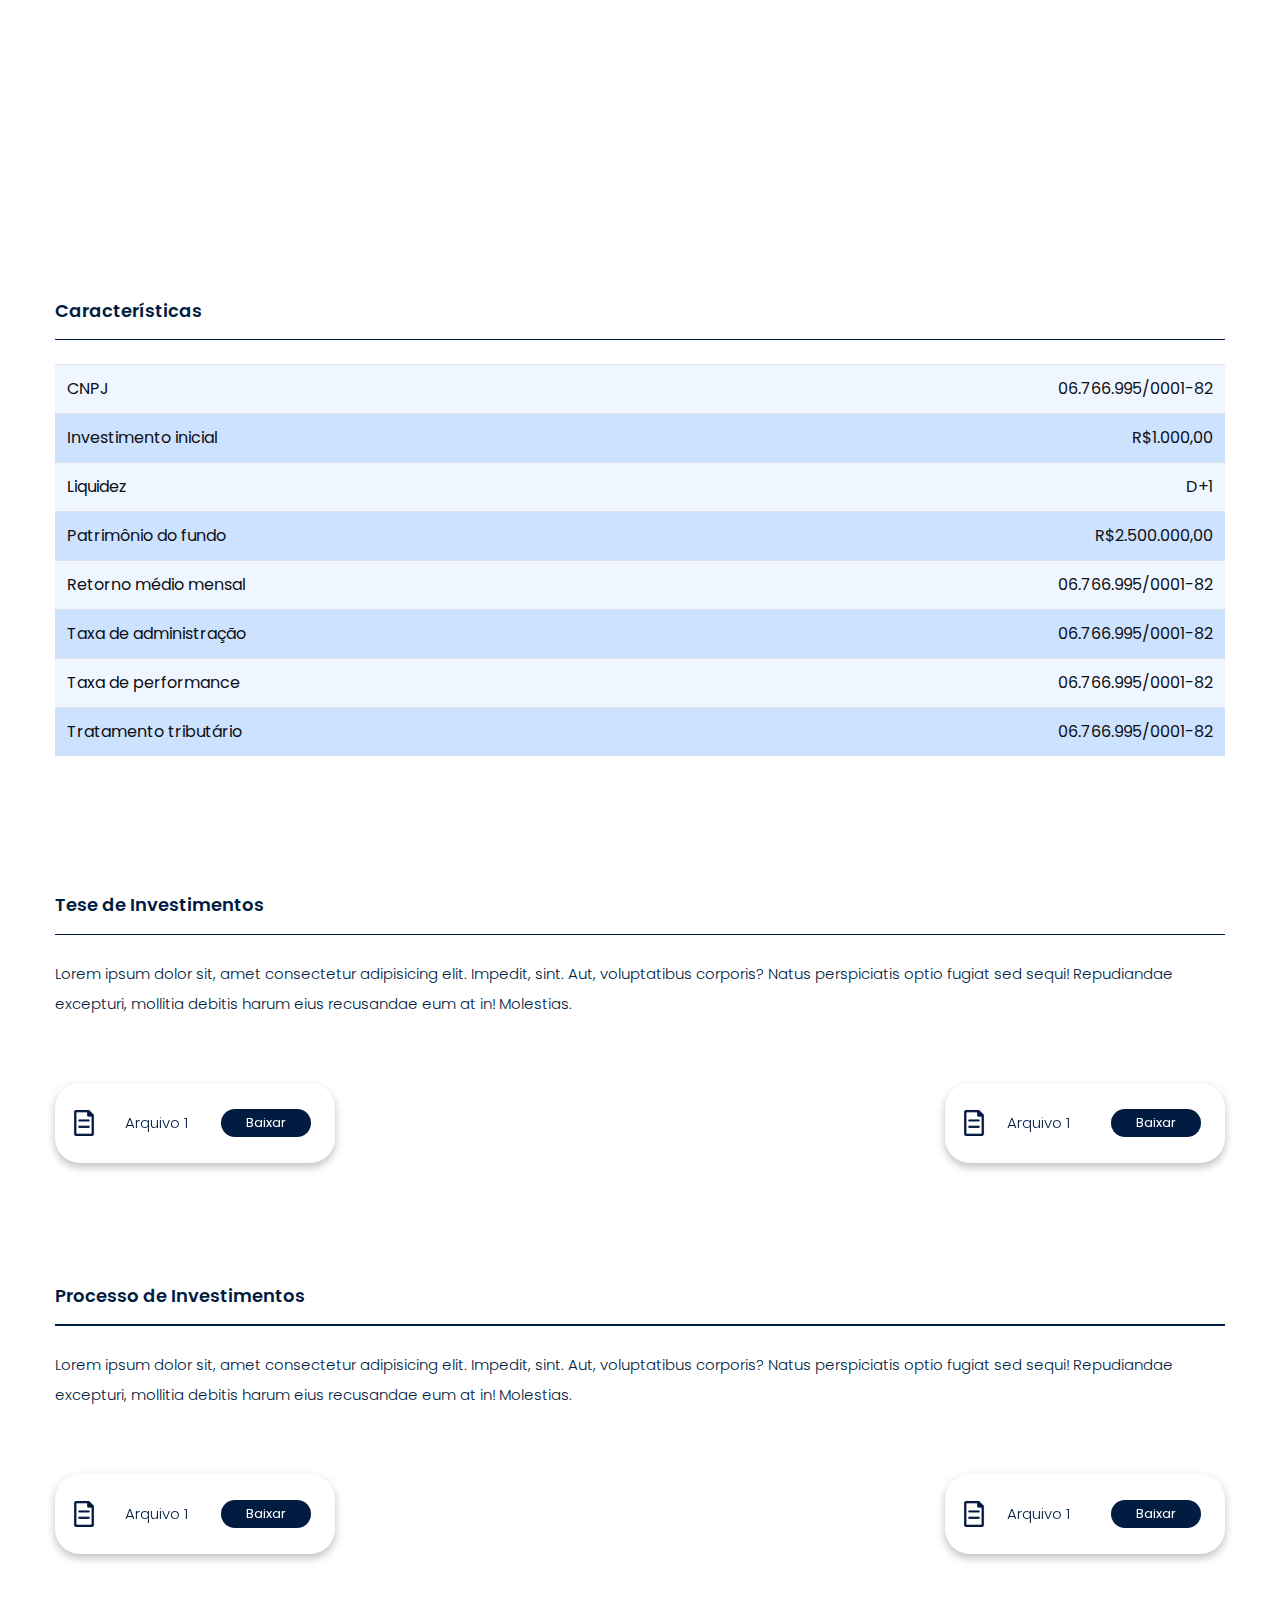
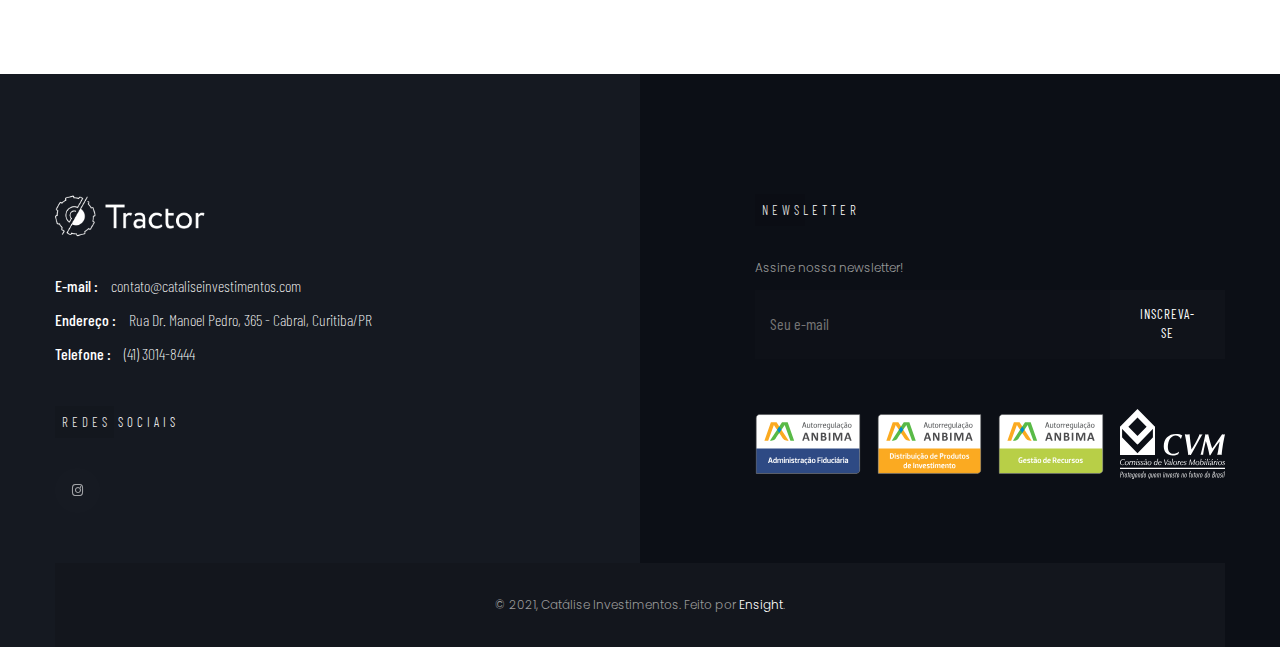
==== commit 48c5ccac: "fix" ====
--- a/index.html
+++ b/index.html
@@ -85,7 +85,7 @@
       <div class="container">
         <!-- Logo -->
         <a class="logo" href="#">
-          <img src="img/logo-catalise.png" alt="logo" class="img-logo" />
+          <img src="img/logotractor.png" alt="logo" class="img-logo" />
         </a>
 
         <button
@@ -165,8 +165,8 @@
                 <div class="row justify-content-center">
                   <div class="col-lg-7 col-md-9">
                     <div class="caption center">
-                      <h1 data-splitting>Nome do Fundo</h1>
-                      <p>(Descrição do Fundo)</p>
+                      <h1 data-splitting>Tractor</h1>
+                      <p>(FIDC)</p>
                       <a
                         target="_blank"
                         href="https://catalisegestao.orama.com.br/novo-cadastro/novo-cliente/4052/#/"
@@ -380,7 +380,7 @@
               <div class="cont">
                 <div class="logo">
                   <a href="#0">
-                    <img src="img/logo-catalise.png" class="img-logo" alt="" />
+                    <img src="img/logotractor.png" class="img-logo" alt="" />
                   </a>
                 </div>
                 <div class="con-info custom-font">
--- a/css/style.css
+++ b/css/style.css
@@ -5186,7 +5186,7 @@
 }
 
 .img-logo{
-  width: 110px;
+  width: 150px;
   height: 50px;
 }
 
